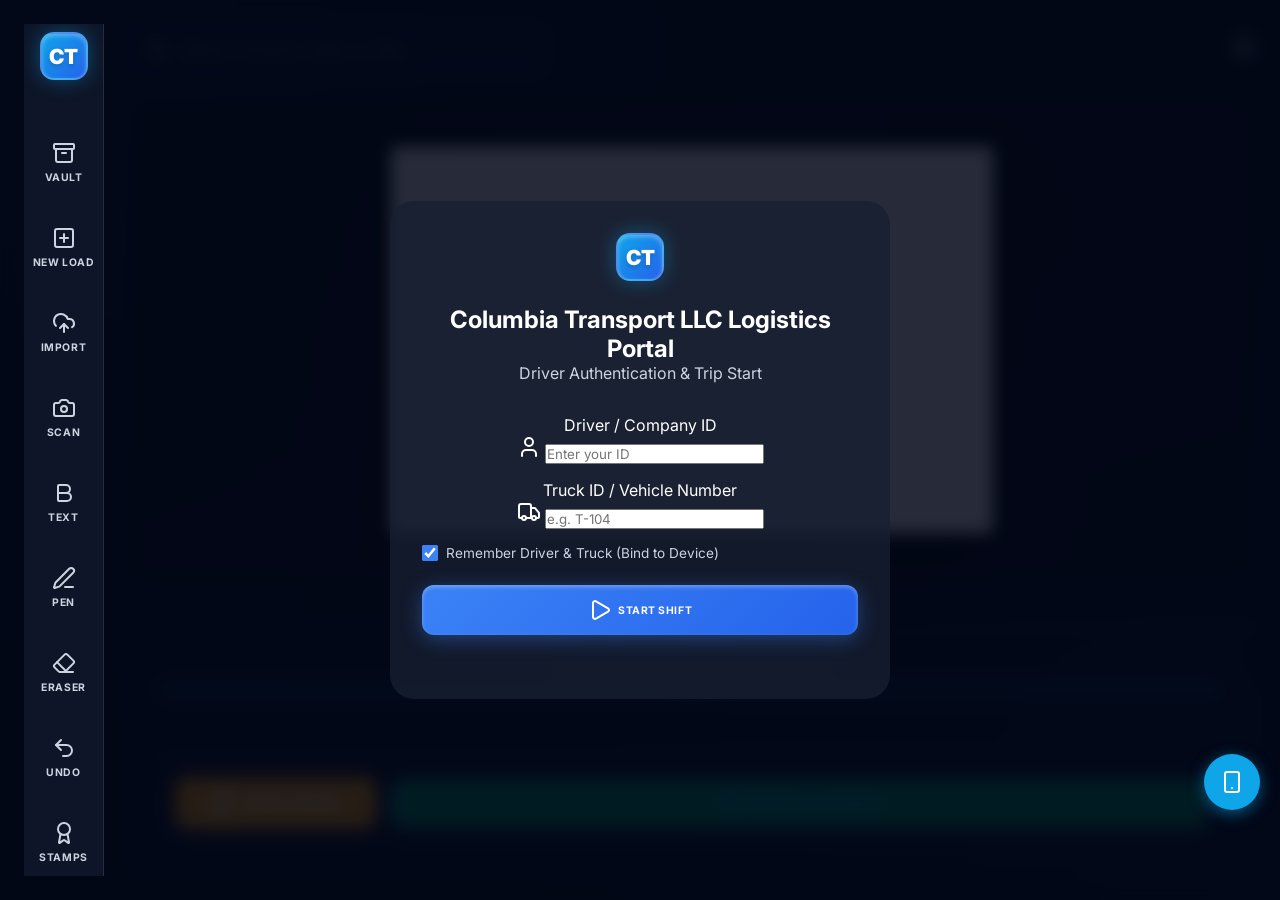
==== index.html @ 7455c525 "Fix cache issue and rename Supabase upload bucket to attachments" ====
<!DOCTYPE html>
<html lang="en">

<head>
    <meta charset="UTF-8">
    <meta name="viewport" content="width=device-width, initial-scale=1.0">
    <title>Columbia Transport LLC Logistics Portal</title>
    <link rel="manifest" href="manifest.json">
    <link rel="stylesheet" href="style.css">
    <!-- Leaflet.js for Route Maps -->
    <link rel="stylesheet" href="https://unpkg.com/leaflet@1.9.4/dist/leaflet.css" />
    <script src="https://unpkg.com/leaflet@1.9.4/dist/leaflet.js"></script>
    <script src="https://cdnjs.cloudflare.com/ajax/libs/pdf.js/3.11.174/pdf.min.js"></script>
    <link rel="preconnect" href="https://fonts.googleapis.com">
    <link rel="preconnect" href="https://fonts.gstatic.com" crossorigin>
    <link href="https://fonts.googleapis.com/css2?family=Inter:wght@400;600;700;800&display=swap" rel="stylesheet">
    <script src="lucide.min.js"></script>
    <link rel="apple-touch-icon" href="icon-192.png">
</head>

<body>
    <div id="debug-error-banner"
        style="display:none; position:fixed; top:0; left:0; width:100%; background:#ef4444; color:white; padding:15px; text-align:left; z-index:9999; font-weight:bold; font-family:monospace; font-size:12px; white-space:pre-wrap; max-height:200px; overflow:auto; box-shadow:0 10px 30px rgba(0,0,0,0.5);">
    </div>
    <div id="app">
        <!-- Start Trip Overlay -->
        <div id="start-overlay" class="modal-overlay">
            <div class="modal-content glass">
                <div class="logo-circle" style="margin: 0 auto 1.5rem;">CT</div>
                <h2>Columbia Transport LLC Logistics Portal</h2>
                <p style="color: var(--text-dim); margin-bottom: 2rem;">Driver Authentication & Trip Start</p>


                <div class="format-toggle" style="margin-bottom: 2rem;">

                    <div class="input-group">
                        <label for="driver-name">Driver / Company ID</label>
                        <div class="input-wrapper">
                            <i data-lucide="user"></i>
                            <input type="text" id="driver-name" name="driver-id" placeholder="Enter your ID">
                        </div>
                    </div>
                    <div class="input-group" style="margin-top: 1rem;">
                        <label for="truck-id">Truck ID / Vehicle Number</label>
                        <div class="input-wrapper">
                            <i data-lucide="truck"></i>
                            <input type="text" id="truck-id" name="truck-id" placeholder="e.g. T-104">
                        </div>
                    </div>

                    <div
                        style="margin-top: 1rem; display: flex; align-items: center; gap: 0.5rem; color: var(--text-dim);">
                        <input type="checkbox" id="remember-device" checked
                            style="width: 16px; height: 16px; accent-color: var(--primary); cursor: pointer;">
                        <label for="remember-device"
                            style="cursor: pointer; font-size: 0.85rem; user-select: none;">Remember Driver & Truck
                            (Bind to Device)</label>
                    </div>
                    <button class="tool-btn btn-premium" id="btn-start-trip" onclick="window.handleStartTrip()"
                        style="width: 100%; flex-direction: row; justify-content: center; background: var(--primary); margin-top: 1.5rem; border-radius: 12px; height: 50px;">
                        <i data-lucide="play"></i>
                        Start Shift
                    </button>
                </div>
            </div>
        </div>

        <!-- Premium Navigation Sidebar -->
        <aside class="sidebar">
            <div class="logo-container">
                <div class="logo-circle">CT</div>
            </div>

            <div class="tool-group">
                <button class="tool-btn" id="btn-vault">
                    <i data-lucide="archive"></i>
                    <span>Vault</span>
                </button>
                <button class="tool-btn" id="btn-manual-load">
                    <i data-lucide="plus-square"></i>
                    <span>New Load</span>
                </button>
                <button class="tool-btn" id="btn-import">
                    <i data-lucide="upload-cloud"></i>
                    <span>Import</span>
                </button>
                <button class="tool-btn" id="btn-quick-scan">
                    <i data-lucide="camera"></i>
                    <span>Scan</span>
                </button>
                <button class="tool-btn" id="btn-text">
                    <i data-lucide="bold"></i>
                    <span>Text</span>
                </button>
                <button class="tool-btn" id="btn-pen">
                    <i data-lucide="edit-3"></i>
                    <span>Pen</span>
                </button>
                <button class="tool-btn" id="btn-eraser">
                    <i data-lucide="eraser"></i>
                    <span>Eraser</span>
                </button>
                <button class="tool-btn" id="btn-undo" title="Undo Last Pen Stroke">
                    <i data-lucide="undo-2"></i>
                    <span>Undo</span>
                </button>
                <button class="tool-btn" id="btn-stamp">
                    <i data-lucide="award"></i>
                    <span>Stamps</span>
                </button>
                <button class="tool-btn" id="btn-sign">
                    <i data-lucide="user-check"></i>
                    <span>Sign</span>
                </button>
                <button class="tool-btn" id="btn-route-map">
                    <i data-lucide="map"></i>
                    <span>Map</span>
                </button>
                <button class="tool-btn" id="btn-attach">
                    <i data-lucide="paperclip"></i>
                    <span>Attach</span>
                </button>
                <button class="tool-btn" id="btn-share">
                    <i data-lucide="share-2"></i>
                    <span>Share</span>
                </button>
                <button class="tool-btn" id="btn-calendar" onclick="window.openCalendar && window.openCalendar()">
                    <i data-lucide="calendar"></i>
                    <span>Calendar</span>
                </button>
                <button class="tool-btn" id="btn-calc" onclick="window.openCalc && window.openCalc()">
                    <i data-lucide="calculator"></i>
                    <span>Calc</span>
                </button>
                <button class="tool-btn" id="btn-reset-view" style="color: #ef4444;">
                    <i data-lucide="refresh-cw"></i>
                    <span>Clear</span>
                </button>
            </div>

            <button id="btn-admin-portal" class="tool-btn" title="HQ Admin Portal">
                <i data-lucide="shield-check" style="color:var(--primary);"></i>
                <span>Admin HQ</span>
            </button>

            <div class="user-profile-sidebar">
                <img src="https://ui-avatars.com/api/?name=Driver&background=0ea5e9&color=fff" alt="Profile">
            </div>
        </aside>

        <!-- Main Content Area -->
        <div class="main-content">
            <header>
                <div class="search-bar">
                    <i data-lucide="search" style="width: 18px; color: var(--text-dim);"></i>
                    <input type="text" id="header-search" name="search"
                        placeholder="Search invoices, stops, or files...">
                </div>
                <div class="header-actions">
                    <div class="icon-badge">
                        <i data-lucide="bell"></i>
                        <span class="badge-dot"></span>
                    </div>
                </div>
            </header>

            <main class="viewer-container">
                <div id="pdf-canvas-container">
                    <div style="color: var(--text-dim); text-align: center; padding: 10rem;">
                        <i data-lucide="file-up"
                            style="width: 64px; height: 64px; margin-bottom: 1.5rem; opacity: 0.2;"></i>
                        <p style="font-weight: 600; font-size: 1.2rem;">Drop an Invoice to start editing</p>
                    </div>
                </div>

                <!-- Premium Attachment Popup -->
                <div id="attachment-popup" class="popup"
                    style="border: 2px solid #0ea5e9; box-shadow: 0 0 25px rgba(14, 165, 233, 0.4); border-radius: 16px; overflow: hidden; width: 90%; max-width: 380px;">
                    <div class="popup-header"
                        style="background: rgba(15, 23, 42, 0.95); padding: 1rem; display: flex; justify-content: space-between; align-items: center; border-bottom: 1px solid rgba(255,255,255,0.1);">
                        <h4 style="color: white; font-weight: 700; margin: 0;">Related Logistics Documents</h4>
                        <button id="close-popup"
                            style="background:none; border:none; color:white; cursor:pointer; padding:5px; display:flex; align-items:center; justify-content:center;">
                            <i data-lucide="x" style="width:20px; height:20px;"></i>
                        </button>
                    </div>
                    <div
                        style="background: rgba(15, 23, 42, 0.9); padding: 1rem; overflow-y: auto; max-height: calc(80vh - 80px);">
                        <div
                            style="margin-bottom: 1rem; border-bottom: 1px solid rgba(255,255,255,0.05); padding-bottom: 0.75rem;">

                            <input type="text" id="popup-dot-name" name="popup-dot-name"
                                placeholder="e.g., BOLs, Receipts..."
                                style="width: 100%; background: rgba(0,0,0,0.3); border: 1px solid rgba(14, 165, 233, 0.3); border-radius: 8px; padding: 8px 12px; color: white; font-size: 14px; outline: none; transition: border-color 0.2s;"
                                onfocus="this.style.borderColor='#0ea5e9'"
                                onblur="this.style.borderColor='rgba(14, 165, 233, 0.3)'">
                        </div>
                        <div class="grid-attachments" id="file-list"
                            style="grid-template-columns: repeat(3, 1fr); gap: 1rem; margin-bottom: 1rem; margin-top: 0.5rem; max-height: 45vh; overflow-y: auto;">
                        </div>
                        <div style="display: grid; grid-template-columns: 1fr 1fr; gap: 1rem; margin-top: 0.5rem;">
                            <button class="tool-btn" id="btn-scan-camera"
                                style="flex-direction: row; height: 44px; background: #0ea5e9; color: white; border-radius: 10px; border: none; font-weight: 700;"><i
                                    data-lucide="camera" style="width:18px;"></i> Scan</button>
                            <button class="tool-btn" id="btn-upload-file"
                                style="flex-direction: row; height: 44px; background: rgba(255,255,255,0.05); color: white; border: 1px solid rgba(255,255,255,0.1); border-radius: 10px; font-weight: 700;"><i
                                    data-lucide="upload" style="width:18px;"></i> Upload</button>
                        </div>
                        <p
                            style="color: rgba(255,255,255,0.6); font-size: 9px; text-align: center; margin-top: 1rem; text-transform: uppercase; letter-spacing: 0.05em; font-weight: 700;">
                            Tip: You can add multiple documents to this one location
                        </p>
                    </div>
                </div>
            </main>

            <div class="viewer-footer">
                <div class="footer-legal">
                    <span>Columbia Transport LLC Logistics Portal</span>
                    Created by Ralph Mccabe - All Rights Reserved 2026
                    <span class="version-badge"
                        style="margin-left: 8px; padding: 2px 6px; background: rgba(14, 165, 233, 0.1); border: 1px solid rgba(14, 165, 233, 0.3); color: #0ea5e9; border-radius: 4px; font-size: 10px; font-weight: 800; vertical-align: middle;">v14</span>
                </div>
                <div class="viewer-footer" style="justify-content: flex-end; width: 100%; display: flex; gap: 1rem;">
                    <button class="tool-btn btn-footer" id="btn-ebol"
                        style="background:#f59e0b; color:white; font-weight:700; border:none; border-radius:12px; height:50px; padding:0 1.5rem; flex-direction:row; display:flex; flex:1; max-width:200px; box-shadow:0 0 15px rgba(245, 158, 11, 0.4);">
                        <i data-lucide="file-badge"></i> Scale eBOL
                    </button>
                    <button class="tool-btn btn-footer btn-success-premium active" id="btn-finish" style="flex:1;">
                        <i data-lucide="send"></i> Finish & Submit
                    </button>
                </div>
            </div>

            <!-- Utility Modals -->

            <!-- Premium Shipment Entry Modal -->
            <div id="load-entry-modal" class="modal-overlay" style="display: none; z-index: 8000;">
                <div class="modal-content glass"
                    style="max-width: 650px; width: 95%; max-height: 85dvh; overflow-y: auto; padding: 1.5rem; padding-bottom: 4rem; border: 1px solid rgba(14, 165, 233, 0.3); border-radius: 24px; background: rgba(15, 23, 42, 0.95); backdrop-filter: blur(20px); box-shadow: 0 25px 50px -12px rgba(0, 0, 0, 0.5);">

                    <!-- Header -->
                    <div style="display: flex; align-items: center; gap: 1rem; margin-bottom: 2rem;">
                        <div style="display: flex; align-items: center; gap: 0.5rem;">
                            <div
                                style="background: linear-gradient(135deg, #0ea5e9, #22d3ee); width: 40px; height: 40px; border-radius: 10px; display: flex; align-items: center; justify-content: center; box-shadow: 0 0 15px rgba(14, 165, 233, 0.4);">
                                <i data-lucide="box" style="color: white; width: 24px;"></i>
                            </div>
                            <div>
                                <h4
                                    style="margin: 0; font-size: 0.7rem; letter-spacing: 0.2em; opacity: 0.6; text-transform: uppercase;">
                                    Logistics</h4>
                                <h3
                                    style="margin: 0; font-size: 1.1rem; letter-spacing: 0.1em; text-transform: uppercase; font-weight: 800;">
                                    Application</h3>
                            </div>
                        </div>
                    </div>

                    <div style="display: flex; align-items: center; gap: 0.75rem; margin-bottom: 2rem;">
                        <i data-lucide="truck" style="color: #0ea5e9; width: 20px;"></i>
                        <h2
                            style="margin: 0; font-size: 1.25rem; font-weight: 700; text-transform: uppercase; letter-spacing: 0.05em;">
                            Add New Shipment</h2>
                    </div>

                    <!-- Input Grid -->
                    <div style="display: grid; grid-template-columns: 1fr 1fr; gap: 1.5rem; margin-bottom: 1.5rem;">
                        <div class="premium-group">
                            <label for="manual-inv">Invoice #</label>
                            <div class="premium-input">
                                <i data-lucide="file-text"></i>
                                <input type="text" id="manual-inv" placeholder="Date,Name of Paper Work and Job ID#">
                            </div>
                        </div>
                        <div class="premium-group">
                            <label for="manual-po">PO #</label>
                            <div class="premium-input">
                                <i data-lucide="clipboard-list"></i>
                                <input type="text" id="manual-po" placeholder="e.g. PO-77215">
                            </div>
                        </div>
                    </div>

                    <div style="display: grid; grid-template-columns: 1fr 1fr; gap: 1.5rem; margin-bottom: 1.5rem;">
                        <div class="premium-group">
                            <label for="manual-load">LOAD #</label>
                            <div class="premium-input">
                                <i data-lucide="hash"></i>
                                <input type="text" id="manual-load" placeholder="e.g. L-5509">
                            </div>
                        </div>
                        <div class="premium-group">
                            <label for="manual-order">ORDER #</label>
                            <div class="premium-input">
                                <i data-lucide="shopping-cart"></i>
                                <input type="text" id="manual-order" placeholder="e.g. ORD-102">
                            </div>
                        </div>
                    </div>

                    <div style="display: grid; grid-template-columns: 1fr 1fr; gap: 1.5rem; margin-bottom: 1.5rem;">
                        <div class="premium-group">
                            <label for="manual-truck">Truck #</label>
                            <div class="premium-input">
                                <i data-lucide="container"></i>
                                <input type="text" id="manual-truck" placeholder="e.g. TRK-410">
                            </div>
                        </div>
                        <div class="premium-group">
                            <label for="manual-trailer">Trailer #</label>
                            <div class="premium-input">
                                <i data-lucide="columns"></i>
                                <input type="text" id="manual-trailer" placeholder="e.g. TLR-22">
                            </div>
                        </div>
                    </div>

                    <div style="display: grid; grid-template-columns: 1fr 1fr; gap: 1.5rem; margin-bottom: 1.5rem;">
                        <div class="premium-group">
                            <label for="manual-driver-id">DRIVER-ID</label>
                            <div class="premium-input">
                                <i data-lucide="user-square"></i>
                                <input type="text" id="manual-driver-id" placeholder="e.g. DRV-99">
                            </div>
                        </div>
                        <div class="premium-group">
                            <label for="manual-payment">Payment</label>
                            <div class="premium-input">
                                <i data-lucide="credit-card"></i>
                                <input type="text" id="manual-payment" placeholder="e.g. T-CHECK / COD">
                            </div>
                        </div>
                    </div>

                    <div class="premium-group" style="margin-bottom: 1.5rem;">
                        <label for="manual-billed-to">Billed To (Company Name & Address)</label>
                        <div class="premium-input">
                            <i data-lucide="building"></i>
                            <input type="text" id="manual-billed-to" placeholder="Full Billing Name & Address">
                        </div>
                    </div>

                    <div style="display: grid; grid-template-columns: 1fr 1fr; gap: 1.5rem; margin-bottom: 1.5rem;">
                        <div class="premium-group">
                            <label for="manual-from">Origin</label>
                            <div class="premium-input-box">
                                <i data-lucide="map-pin" style="color: #0ea5e9;"></i>
                                <textarea id="manual-from"
                                    placeholder="CHICAGO, IL (ORD)&#10;1201 W Adams St..."></textarea>
                            </div>
                        </div>
                        <div class="premium-group">
                            <label for="manual-to">Destination</label>
                            <div class="premium-input-box">
                                <i data-lucide="navigation" style="color: #0ea5e9;"></i>
                                <textarea id="manual-to"
                                    placeholder="DALLAS, TX (DFW)&#10;2100 N Stemmons Fwy..."></textarea>
                            </div>
                        </div>
                    </div>

                    <!-- Show Route Button -->
                    <div style="margin-bottom: 1.5rem; text-align: center;">
                        <button id="btn-show-route" onclick="window.showRoute && window.showRoute()"
                            style="background: linear-gradient(135deg, #0ea5e9, #2563eb); color: white; border: none; border-radius: 12px; padding: 0.75rem 2rem; font-weight: 700; font-size: 14px; cursor: pointer; display: inline-flex; align-items: center; gap: 0.5rem; box-shadow: 0 4px 15px rgba(14,165,233,0.4);">
                            <i data-lucide="navigation" style="width:16px; height:16px;"></i>
                            Show Route &amp; Calculate Miles
                        </button>
                    </div>

                    <!-- Footer Fields (Description, Miles, Total, Notes) -->
                    <div style="display: grid; grid-template-columns: 2fr 1fr 1fr; gap: 1.5rem; margin-bottom: 2rem;">
                        <div class="premium-group">
                            <label for="manual-details">Item Description & Qty</label>
                            <div class="premium-input">
                                <i data-lucide="package"></i>
                                <input type="text" id="manual-details" placeholder="1 vehicle / 4500 lbs">
                            </div>
                        </div>
                        <div class="premium-group">
                            <label for="manual-miles">Miles</label>
                            <div class="premium-input">
                                <i data-lucide="route"></i>
                                <input type="text" id="manual-miles" placeholder="450">
                            </div>
                        </div>
                        <div class="premium-group">
                            <label for="manual-total">Total Billed ($)</label>
                            <div class="premium-input">
                                <i data-lucide="dollar-sign"></i>
                                <input type="text" id="manual-total" placeholder="3200.00">
                            </div>
                        </div>
                    </div>

                    <div class="premium-group" style="margin-bottom: 2.5rem;">
                        <label for="manual-notes">Notes</label>
                        <div class="premium-input-box">
                            <i data-lucide="sticky-note" style="color: #0ea5e9;"></i>
                            <textarea id="manual-notes"
                                placeholder="Any special instructions or reference notes..."></textarea>
                        </div>
                    </div>
                    <div style="display: flex; gap: 1rem;">
                        <button id="close-load" class="tool-btn"
                            style="border: 1px solid rgba(255,255,255,0.1); padding: 0.75rem 1.5rem; border-radius: 12px; background: rgba(255,255,255,0.05);">Cancel</button>
                        <button class="tool-btn btn-premium" id="btn-save-load"
                            style="background: #0ea5e9; border: none; padding: 0.75rem 1.5rem; border-radius: 12px; color: white; font-weight: 700; display: flex; align-items: center; gap: 0.5rem; box-shadow: 0 0 20px rgba(14, 165, 233, 0.4);">
                            <i data-lucide="edit-3" style="width: 18px;"></i>
                            Create Shipment
                        </button>
                    </div>
                </div>
            </div>
        </div>

        <!-- Admin Dashboard Overlay -->
        <div id="admin-modal" class="modal-overlay" style="display: none; z-index: 5000;">
            <div class="modal-content glass"
                style="max-width: 900px; width: 95%; height: 80vh; display: flex; flex-direction: column; padding: 0;">
                <div class="popup-header"
                    style="padding: 1.25rem 2rem; background: rgba(15, 23, 42, 0.95); border-bottom: 1px solid rgba(255,255,255,0.1);">
                    <div style="display: flex; align-items: center; gap: 1rem;">
                        <div class="logo-circle" style="width: 32px; height: 32px; font-size: 0.8rem;">AL</div>
                        <h2 style="margin: 0; font-size: 1.5rem;">Admin Control Center</h2>
                        <span id="sync-status"
                            style="margin-left: 1rem; font-size: 0.7rem; padding: 2px 8px; border-radius: 20px; background: rgba(16, 185, 129, 0.1); color: #10b981; border: 1px solid rgba(10, 185, 129, 0.2); display: flex; align-items: center; gap: 4px;">
                            <i data-lucide="cloud-check" style="width: 12px;"></i> LIVE
                        </span>
                    </div>
                    <button class="tool-btn" id="close-admin" style="padding: 0; min-width: auto; opacity: 0.6;"><i
                            data-lucide="x"></i></button>
                </div>

                <div class="admin-toolbar"
                    style="padding: 1rem 2rem; background: rgba(2, 6, 23, 0.4); border-bottom: 1px solid rgba(255,255,255,0.05); display: flex; gap: 1rem; align-items: center;">
                    <div class="input-wrapper" style="width: 250px; background: rgba(0,0,0,0.3);">
                        <i data-lucide="search" style="width: 14px;"></i>
                        <input type="text" id="admin-search" placeholder="Search Invoice / BOL..."
                            style="font-size: 0.8rem;">
                    </div>
                    <select id="filter-driver"
                        style="background: rgba(0,0,0,0.3); border: 1px solid rgba(255,255,255,0.1); color: white; border-radius: 8px; padding: 0.5rem 1rem; font-size: 0.8rem;">
                        <option value="all">All Drivers</option>
                    </select>
                    <div style="flex: 1;"></div>
                    <button class="tool-btn" id="btn-refresh-admin"
                        style="flex-direction: row; gap: 8px; padding: 0.5rem 1rem; font-size: 0.8rem; background: rgba(255,255,255,0.05); border-radius: 8px;">
                        <i data-lucide="refresh-cw" style="width: 14px;"></i> Refresh
                    </button>
                </div>

                <div id="admin-load-list" style="flex: 1; overflow-y: auto; padding: 1rem 2rem;">
                    <!-- Submissions will load here -->
                    <div style="text-align: center; padding: 5rem; opacity: 0.5;">
                        <i data-lucide="cloud-off" style="width: 48px; height: 48px; margin-bottom: 1rem;"></i>
                        <p>Supabase connection required to view cloud submissions.</p>
                    </div>
                </div>
            </div>
        </div>

        <!-- Emergency Restored Stamp Picker (Centered & Fixed) -->
        <div id="stamp-picker" class="glass"
            style="display: none; position: fixed; top: 50%; left: 50%; transform: translate(-50%, -50%); z-index: 10000; background: rgba(15, 23, 42, 0.98); border: 2px solid #0ea5e9; border-radius: 20px; padding: 1.5rem; width: 320px; max-height: 85dvh; overflow-y: auto; box-shadow: 0 0 50px rgba(0,0,0,0.8); backdrop-filter: blur(20px);">
            <div
                style="display: flex; justify-content: space-between; align-items: center; margin-bottom: 1.5rem; position: sticky; top: -1.5rem; background: rgba(15, 23, 42, 0.98); padding: 0.5rem 0; z-index: 10;">
                <h4
                    style="color: white; margin: 0; font-size: 1rem; text-transform: uppercase; letter-spacing: 0.1em; font-weight: 800;">
                    Select Stamp</h4>
                <button onclick="document.getElementById('stamp-picker').style.display='none'"
                    style="background: rgba(239, 68, 68, 0.2); border: 1px solid rgba(239, 68, 68, 0.3); color: #f87171; border-radius: 10px; width: 36px; height: 36px; cursor: pointer; display: flex; align-items: center; justify-content: center;">
                    <i data-lucide="x" style="width: 20px;"></i>
                </button>
            </div>
            <div style="display: flex; flex-direction: column; gap: 0.6rem;">
                <button class="stamp-tool-btn" style="border-left: 5px solid #2dd4bf;"
                    onclick="addStamp('PICKED UP')">PICKED UP</button>
                <button class="stamp-tool-btn" style="border-left: 5px solid #818cf8;" onclick="addStamp('IN ROUTE')">IN
                    ROUTE</button>
                <button class="stamp-tool-btn" style="border-left: 5px solid #f472b6;"
                    onclick="addStamp('DELIVERED')">DELIVERED</button>
                <button class="stamp-tool-btn" style="border-left: 5px solid #f87171;"
                    onclick="addStamp('PAID')">PAID</button>
                <button class="stamp-tool-btn" style="border-left: 5px solid #34d399;"
                    onclick="addStamp('COMPLETED')">COMPLETED</button>
                <button class="stamp-tool-btn" style="border-left: 5px solid #fb923c;"
                    onclick="addStamp('URGENT')">URGENT</button>
                <button class="stamp-tool-btn" style="border-left: 5px solid #38bdf8;"
                    onclick="addStamp('RECEIVED')">RECEIVED</button>
                <button class="stamp-tool-btn" style="border-left: 5px solid #a78bfa;"
                    onclick="addStamp('SEND TO BILLING')">SEND TO BILLING</button>
                <button class="stamp-tool-btn" style="border-left: 5px solid #94a3b8;"
                    onclick="addStamp('REFUSED')">REFUSED</button>
                <button class="stamp-tool-btn" style="border-left: 5px solid #64748b;"
                    onclick="addStamp('VOID')">VOID</button>
                <button class="stamp-tool-btn" style="border-left: 5px solid #fbbf24;" onclick="addStamp('ON HOLD')">ON
                    HOLD</button>

                <div style="height: 1px; background: rgba(255,255,255,0.1); margin: 0.5rem 0;"></div>

                <button class="stamp-tool-btn" style="border-left: 5px solid #fb923c;"
                    onclick="addStamp('EXTRA PICK UP')">EXTRA PICK UP</button>
                <button class="stamp-tool-btn" style="border-left: 5px solid #34d399;"
                    onclick="addStamp('EXTRA DELIVERY')">EXTRA DELIVERY</button>
                <button class="stamp-tool-btn" style="border-left: 5px solid #f472b6;"
                    onclick="addStamp('NO CHARGE')">NO
                    CHARGE</button>
                <button class="stamp-tool-btn" style="border-left: 5px solid #60a5fa;"
                    onclick="addStamp('PARTIAL PAYMENT')">PARTIAL PAYMENT</button>
            </div>
        </div>

        <!-- Weekly Vault -->
        <div id="vault-modal" class="modal-overlay" style="display: none; z-index: 8100;">
            <div class="modal-content glass"
                style="max-width: 600px; width: 95%; padding: 0; border: 2px solid #0ea5e9; border-radius: 16px; overflow: hidden;">
                <div class="popup-header"
                    style="background: rgba(15, 23, 42, 0.95); padding: 1.5rem; border-bottom: 1px solid rgba(255,255,255,0.1);">
                    <h3 style="color: white; margin: 0;">Weekly Vault</h3>
                    <button id="close-vault" style="background:none; border:none; color:white; cursor:pointer;"><i
                            data-lucide="x"></i></button>
                </div>
                <div style="padding: 1rem; background: rgba(15, 23, 42, 0.9);">
                    <div id="vault-undo-container"></div>
                    <div id="vault-list" style="max-height: 400px; overflow-y: auto;"></div>
                </div>
            </div>
        </div>

        <!-- Share Modal -->
        <div id="share-modal" class="modal-overlay" style="display: none; z-index: 8200;">
            <div class="modal-content glass"
                style="max-width: 400px; width: 90%; padding: 0; border: 2px solid #0ea5e9; border-radius: 16px; overflow: hidden;">
                <div class="popup-header"
                    style="background: rgba(15, 23, 42, 0.95); padding: 1rem; border-bottom: 1px solid rgba(255,255,255,0.1); display: flex; justify-content: space-between; align-items: center;">
                    <h3 style="color: white; margin: 0;">Share Load</h3>
                    <button id="close-share" style="background:none; border:none; color:white; cursor:pointer;"
                        onclick="document.getElementById('share-modal').style.display='none'">
                        <i data-lucide="x"></i>
                    </button>
                </div>
                <div style="padding: 1.25rem; background: rgba(15, 23, 42, 0.9);">
                    <!-- Packet Naming -->
                    <div style="margin-bottom: 1.5rem;">

                        <input type="text" id="share-packet-name" placeholder="Columbia_Load_Packet"
                            style="width: 100%; background: rgba(0,0,0,0.3); border: 1px solid var(--border); border-radius: 8px; padding: 0.75rem; color: white; outline: none; font-size: 14px;">
                    </div>

                    <!-- Format Selection -->
                    <div style="margin-bottom: 1.25rem;">

                        <div
                            style="display: grid; grid-template-columns: 1fr 1fr; background: rgba(0,0,0,0.3); padding: 4px; border-radius: 10px; border: 1px solid rgba(255,255,255,0.05);">
                            <button id="btn-fmt-pdf" onclick="window.setShareFormat('pdf')"
                                style="background: #0ea5e9; color: white; border: none; padding: 10px; border-radius: 7px; font-weight: 700; font-size: 13px; cursor: pointer; transition: all 0.2s;">PDF
                                Packet</button>
                            <button id="btn-fmt-img" onclick="window.setShareFormat('image')"
                                style="background: transparent; color: rgba(255,255,255,0.6); border: 1px solid rgba(255,255,255,0.15); padding: 10px; border-radius: 7px; font-weight: 700; font-size: 13px; cursor: pointer; transition: all 0.2s;">Single
                                Image</button>
                        </div>
                    </div>

                    <!-- Sending Methods -->
                    <div style="display: flex; flex-direction: column; gap: 0.75rem;">
                        <button class="tool-btn btn-premium" id="btn-share-finish" onclick="submitToOffice()"
                            style="width: 100%; justify-content: center; background: #0ea5e9; color: white; height: 52px; font-size: 16px; margin-bottom: 0.5rem; border-radius: 12px;">
                            <i data-lucide="send" style="width: 18px; margin-right: 8px;"></i>
                            SUBMIT TO OFFICE
                        </button>

                        <button class="tool-btn" onclick="shareTo('gmail')"
                            style="width: 100%; justify-content: center; background: #ef4444; color: white; height: 48px; font-size: 15px;">Send
                            to Gmail</button>
                        <button class="tool-btn" onclick="shareTo('sms')"
                            style="width: 100%; justify-content: center; background: #22c55e; color: white; height: 48px; font-size: 15px;">SMS
                            / My Contacts</button>

                        <div style="display: grid; grid-template-columns: 1fr 1fr; gap: 0.75rem; margin-top: 0.25rem;">
                            <button class="tool-btn" onclick="shareTo('download')"
                                style="justify-content: center; font-size: 12px; background: rgba(255,255,255,0.05); color: white;"><i
                                    data-lucide="download" style="width:16px; margin-right: 6px;"></i>
                                Download</button>
                            <button class="tool-btn" onclick="shareTo('copy')"
                                style="justify-content: center; font-size: 12px; background: rgba(255,255,255,0.05); color: white;"><i
                                    data-lucide="external-link" style="width:16px; margin-right: 6px;"></i> Copy
                                Link</button>
                        </div>
                    </div>
                </div>
            </div>
        </div>

        <!-- Digital Signature -->
        <div id="sign-modal" class="modal-overlay" style="display: none; z-index: 9500;">
            <div class="modal-content glass"
                style="max-width: 500px; width: 90%; padding: 0; border: 2px solid #0ea5e9; border-radius: 16px; overflow: hidden;">
                <div class="popup-header"
                    style="background: rgba(15, 23, 42, 0.95); padding: 1.5rem; border-bottom: 1px solid rgba(255,255,255,0.1); display: flex; justify-content: space-between; align-items: center;">
                    <h3 style="color: white; margin: 0;">Digital Signature</h3>
                    <button id="close-sign" style="background:none; border:none; color:white; cursor:pointer;"><i
                            data-lucide="x"></i></button>
                </div>
                <div style="padding: 1.5rem; background: rgba(15, 23, 42, 0.9);">
                    <div
                        style="background: white; border-radius: 12px; height: 260px; overflow: hidden; border: 1px solid rgba(0,0,0,0.1);">
                        <canvas id="sig-canvas" style="width: 100%; height: 100%; touch-action: none;"></canvas>
                    </div>
                    <div style="margin-top: 1.5rem; display: grid; grid-template-columns: 1fr 1fr; gap: 1rem;">
                        <button class="tool-btn" id="btn-clear-sig"
                            style="height: 50px; border-radius: 12px; border: 1px solid rgba(255,255,255,0.1); background: rgba(255,255,255,0.05); color: white;">Clear</button>
                        <button class="tool-btn active" id="btn-save-sig"
                            style="height: 50px; border-radius: 12px; background: #0ea5e9; color: white; border: none; font-weight: 700;">Apply
                            Signature</button>
                    </div>
                </div>
            </div>
        </div>

        <!-- Full-Screen Preview -->
        <div id="attachment-preview-modal" class="modal-overlay" style="display: none; z-index: 8400;">
            <div class="preview-content glass"
                style="width: 90%; height: 90%; position: relative; display: flex; flex-direction: column; padding: 0; border: 2px solid #0ea5e9; border-radius: 16px; overflow: hidden;">
                <div class="popup-header"
                    style="background: rgba(15, 23, 42, 0.95); padding: 1.25rem 1.5rem; border-bottom: 1px solid rgba(255,255,255,0.1); display: flex; justify-content: space-between; align-items: center;">
                    <h3 style="color: white; margin: 0;">Document Preview</h3>
                    <div style="display: flex; gap: 1rem; align-items: center;">
                        <button id="btn-edit-in-main" class="tool-btn active"
                            style="width: auto; padding: 0.5rem 1.5rem; flex-direction: row; background: #0ea5e9; border: none; border-radius: 10px; font-size: 13px; font-weight: 800; color: #ffffff; height: 40px; box-shadow: 0 4px 15px rgba(14, 165, 233, 0.4);">
                            <i data-lucide="edit-2" style="width:16px; margin-right: 8px;"></i> EDIT IN MAIN
                        </button>
                        <button id="close-preview" style="background:none; border:none; color:white; cursor:pointer;"><i
                                data-lucide="x" style="width:24px; height:24px;"></i></button>
                    </div>
                </div>
                <div id="preview-body"
                    style="flex: 1; overflow: auto; display: flex; align-items: center; justify-content: center; background: #0f172a; padding: 1rem;">
                </div>
            </div>
        </div>

        <!-- Secure Scale View Modal (eBOL) -->
        <div id="ebol-modal" class="modal-overlay" style="display: none; z-index: 9000; background: #000;">
            <div style="width: 100%; height: 100%; display: flex; flex-direction: column;">
                <div
                    style="background: #f59e0b; padding: 1rem; display: flex; justify-content: space-between; align-items: center;">
                    <div style="display: flex; align-items: center; gap: 0.5rem; color: #000;">
                        <i data-lucide="shield-check"></i>
                        <h3 style="margin: 0; font-weight: 800; font-size: 1.2rem;">SECURE SCALE VIEW (eBOL)</h3>
                    </div>
                    <button id="close-ebol"
                        style="background: rgba(0,0,0,0.2); border: none; color: #000; border-radius: 8px; padding: 0.5rem 1rem; font-weight: 700; cursor: pointer;">
                        EXIT SCALE VIEW
                    </button>
                </div>
                <!-- The PDF preview container -->
                <div id="ebol-body"
                    style="flex: 1; width: 100%; background: #222; overflow: auto; display: flex; flex-direction: column; align-items: center; padding: 1rem;">
                    <!-- Canvas injected dynamically by pdf.js in app.js -->
                </div>
            </div>
        </div>
    </div>

    <!-- Floating Mobile Toggle -->
    <button id="btn-mobile-fab" class="fab-toggle" title="Toggle Mobile/Desktop View" style="display:flex !important;">
        <i data-lucide="smartphone"></i>
    </button>

    <!-- Route Map Modal -->
    <div id="route-map-modal"
        style="display:none; position:fixed; inset:0; background:rgba(0,0,0,0.85); z-index:7000; flex-direction:column; align-items:center; justify-content:center;">
        <div
            style="background:#0f172a; border:2px solid #0ea5e9; border-radius:16px; width:95%; max-width:700px; max-height:90vh; display:flex; flex-direction:column; overflow:hidden; box-shadow:0 0 40px rgba(14,165,233,0.3);">
            <div
                style="padding:1rem 1.25rem; display:flex; justify-content:space-between; align-items:center; border-bottom:1px solid rgba(255,255,255,0.1);">
                <h3 style="color:white; margin:0; font-size:1rem;">📍 Route Map</h3>
                <button id="close-route-map"
                    style="background:none; border:none; color:white; cursor:pointer; font-size:1.2rem;">✕</button>
            </div>
            <div id="route-status"
                style="padding:0.75rem 1.25rem; background:rgba(14,165,233,0.1); font-size:13px; color:#93c5fd; border-bottom:1px solid rgba(255,255,255,0.05); min-height:40px;">
                Enter addresses in the New Load form and tap Show Route.
            </div>
            <div id="leaflet-map" style="flex:1; min-height:350px; width:100%;"></div>
            <div
                style="padding:1rem 1.25rem; display:flex; gap:1rem; justify-content:flex-end; align-items:center; border-top:1px solid rgba(255,255,255,0.1);">
                <span id="route-miles-display" style="color:#34d399; font-weight:700; font-size:1rem; flex:1;"></span>
                <button id="btn-use-route"
                    style="background:#0ea5e9; color:white; border:none; border-radius:10px; padding:0.65rem 1.5rem; font-weight:700; cursor:pointer; display:none;">✓
                    Use This Route</button>
                <button id="close-route-map2"
                    style="background:rgba(255,255,255,0.05); color:white; border:1px solid rgba(255,255,255,0.1); border-radius:10px; padding:0.65rem 1.5rem; font-weight:700; cursor:pointer;">Close</button>
            </div>
        </div>
    </div>

    <!-- Camera Scanner -->
    <div id="camera-modal" class="modal-overlay" style="display: none; z-index: 8500;">
        <div class="modal-content glass"
            style="max-width: 500px; width: 90%; padding: 0; border: 2px solid #0ea5e9; border-radius: 16px; overflow: hidden;">
            <div class="popup-header"
                style="background: rgba(15, 23, 42, 0.95); padding: 1.5rem; border-bottom: 1px solid rgba(255,255,255,0.1);">
                <h3 style="color: white; margin: 0;">Scan Document</h3>
                <button id="close-camera" style="background:none; border:none; color:white; cursor:pointer;"><i
                        data-lucide="x"></i></button>
            </div>
            <div style="padding: 1.5rem; background: rgba(15, 23, 42, 0.9);">
                <video id="video-preview" autoplay playsinline
                    style="width: 100%; border-radius: 12px; background: black;"></video>
                <button id="btn-capture" class="tool-btn active"
                    style="margin-top: 1.5rem; height: 60px; border-radius: 30px; background: #0ea5e9; width: 100%; border: none; font-weight: 700; color: white;">Capture
                    Document</button>
            </div>
        </div>
    </div>

    <script src="https://cdn.jsdelivr.net/npm/@supabase/supabase-js@2"></script>
    <script src="https://unpkg.com/lucide@latest"></script>
    <script src="pdf.min.js"></script>
    <script src="pdf-lib.min.js"></script>
    <script src="app.js?v=12"></script>
    <script>
        console.log("Bootstrapping Columbia Transport Portal...");
        window.addEventListener('load', () => {
            // Initialize icons
            if (window.lucide) {
                try { lucide.createIcons(); } catch (e) { console.error("Lucide Error", e); }
            }

            // Initialize App Buttons and Supabase
            if (window.initButtons) {
                window.initButtons();
            } else {
                console.error("Critical: initButtons not found in app.js");
            }

            // Register Service Worker
            if ('serviceWorker' in navigator && window.location.protocol !== 'file:') {
                navigator.serviceWorker.register('./sw.js')
                    .then(reg => console.log('SW Registered!', reg))
                    .catch(err => console.log('SW Registration Fail:', err));
            }
        });
    </script>
    </div>
</body>

<!-- ===== ROUTE MAP: STANDALONE SCRIPT (independent of app.js) ===== -->
<script>
    (function () {
        var routeMap = null, routeLayer = null, lastRouteMiles = null;

        function ensureMap() {
            if (routeMap) { routeMap.invalidateSize(); return; }
            routeMap = L.map('leaflet-map').setView([38.9517, -92.3341], 7);
            L.tileLayer('https://server.arcgisonline.com/ArcGIS/rest/services/World_Street_Map/MapServer/tile/{z}/{y}/{x}', {
                attribution: 'Tiles &copy; Esri', maxZoom: 18
            }).addTo(routeMap);
        }

        function openRouteMap() {
            var modal = document.getElementById('route-map-modal');
            if (!modal) return;
            modal.style.display = 'flex';
            setTimeout(function () { ensureMap(); }, 100);
        }

        function closeRouteMap() {
            var modal = document.getElementById('route-map-modal');
            if (modal) modal.style.display = 'none';
        }

        async function geocode(addr) {
            var url = 'https://photon.komoot.io/api/?q=' + encodeURIComponent(addr) + '&limit=1&lang=en';
            var r = await fetch(url);
            var d = await r.json();
            if (!d.features || !d.features.length) throw new Error('Address not found: ' + addr);
            var coords = d.features[0].geometry.coordinates;
            return { lat: coords[1], lng: coords[0] };
        }


        async function showRoute() {
            var fromVal = (document.getElementById('manual-from') || {}).value || '';
            var toVal = (document.getElementById('manual-to') || {}).value || '';
            var statusEl = document.getElementById('route-status');
            var milesEl = document.getElementById('route-miles-display');
            var useBtn = document.getElementById('btn-use-route');

            fromVal = fromVal.trim();
            toVal = toVal.trim();

            if (!fromVal || !toVal) { alert('Please fill in both Origin and Destination first.'); return; }

            // Open modal and init map FIRST, then fetch
            var modal = document.getElementById('route-map-modal');
            if (modal) modal.style.display = 'flex';
            if (statusEl) statusEl.textContent = 'Initializing map...';
            if (milesEl) milesEl.textContent = '';
            if (useBtn) useBtn.style.display = 'none';

            // Give browser a frame to render modal, then init map
            await new Promise(function (res) { setTimeout(res, 200); });
            ensureMap();

            if (statusEl) statusEl.textContent = 'Looking up addresses...';
            try {
                var from = await geocode(fromVal);
                var to = await geocode(toVal);
                if (statusEl) statusEl.textContent = 'Calculating route...';

                // Clear old markers and route
                if (routeLayer) { routeMap.removeLayer(routeLayer); routeLayer = null; }
                routeMap.eachLayer(function (l) { if (l instanceof L.Marker) routeMap.removeLayer(l); });

                var resp = await fetch('https://router.project-osrm.org/route/v1/driving/' + from.lng + ',' + from.lat + ';' + to.lng + ',' + to.lat + '?overview=full&geometries=geojson');
                var data = await resp.json();
                if (!data.routes || !data.routes.length) throw new Error('No route found between these addresses');

                lastRouteMiles = (data.routes[0].distance / 1609.344).toFixed(1);
                var coords = data.routes[0].geometry.coordinates.map(function (c) { return [c[1], c[0]]; });

                L.marker([from.lat, from.lng], { title: 'Origin' }).addTo(routeMap).bindPopup('<b>FROM:</b> ' + fromVal.split('\n')[0]).openPopup();
                L.marker([to.lat, to.lng], { title: 'Destination' }).addTo(routeMap).bindPopup('<b>TO:</b> ' + toVal.split('\n')[0]);
                routeLayer = L.polyline(coords, { color: '#3b82f6', weight: 6, opacity: 0.9 }).addTo(routeMap);
                routeMap.fitBounds(routeLayer.getBounds(), { padding: [40, 40] });

                if (statusEl) statusEl.textContent = fromVal.split('\n')[0] + ' → ' + toVal.split('\n')[0];
                if (milesEl) milesEl.textContent = lastRouteMiles + ' miles';
                if (useBtn) useBtn.style.display = 'inline-block';
            } catch (err) {
                console.error('Route error:', err);
                if (statusEl) statusEl.textContent = 'Could not calculate route: ' + err.message;
            }
        }

        window.showRoute = showRoute;
        window.openRouteMap = openRouteMap;

        // Wire buttons - use both DOMContentLoaded and direct binding
        function wireButtons() {
            var btnShow = document.getElementById('btn-show-route');
            var btnMap = document.getElementById('btn-route-map');
            var btnUse = document.getElementById('btn-use-route');
            var btnC1 = document.getElementById('close-route-map');
            var btnC2 = document.getElementById('close-route-map2');
            if (btnShow) { btnShow.removeEventListener('click', showRoute); btnShow.addEventListener('click', showRoute); }
            if (btnMap) { btnMap.removeEventListener('click', openRouteMap); btnMap.addEventListener('click', openRouteMap); }
            if (btnUse) btnUse.onclick = function () {
                if (lastRouteMiles) { var m = document.getElementById('manual-miles'); if (m) m.value = lastRouteMiles; }
                closeRouteMap();
            };
            if (btnC1) btnC1.onclick = closeRouteMap;
            if (btnC2) btnC2.onclick = closeRouteMap;
        }
        if (document.readyState === 'loading') {
            document.addEventListener('DOMContentLoaded', wireButtons);
        } else {
            wireButtons();
        }
    })();
</script>

<!-- ===== CALENDAR & CALCULATOR: STANDALONE ===== -->

<!-- Calendar Modal -->
<div id="cal-modal"
    style="display:none; position:fixed; inset:0; background:rgba(0,0,0,0.7); z-index:9000; align-items:center; justify-content:center;">
    <div
        style="background:#0f172a; border:2px solid #0ea5e9; border-radius:16px; width:330px; padding:1.25rem; box-shadow:0 0 30px rgba(14,165,233,0.3);">
        <div style="display:flex; justify-content:space-between; align-items:center; margin-bottom:1rem;">
            <button id="cal-prev"
                style="background:none; border:none; color:#93c5fd; font-size:1.2rem; cursor:pointer;">&#8592;</button>
            <span id="cal-title" style="color:white; font-weight:700; font-size:1rem;"></span>
            <button id="cal-next"
                style="background:none; border:none; color:#93c5fd; font-size:1.2rem; cursor:pointer;">&#8594;</button>
            <button onclick="window.closeCalendar()"
                style="background:none; border:none; color:white; font-size:1.1rem; cursor:pointer; margin-left:0.5rem;">✕</button>
        </div>
        <div
            style="display:grid; grid-template-columns:repeat(7,1fr); gap:2px; text-align:center; margin-bottom:0.5rem;">
            <span style="color:#64748b; font-size:11px;">Su</span><span
                style="color:#64748b; font-size:11px;">Mo</span><span
                style="color:#64748b; font-size:11px;">Tu</span><span
                style="color:#64748b; font-size:11px;">We</span><span
                style="color:#64748b; font-size:11px;">Th</span><span
                style="color:#64748b; font-size:11px;">Fr</span><span style="color:#64748b; font-size:11px;">Sa</span>
        </div>
        <div id="cal-grid" style="display:grid; grid-template-columns:repeat(7,1fr); gap:3px; text-align:center;"></div>
        <div style="margin-top:0.75rem; text-align:center;">
            <span id="cal-today-label" style="color:#34d399; font-size:12px;"></span>
        </div>
    </div>
</div>

<!-- Calculator Modal -->
<div id="calc-modal"
    style="display:none; position:fixed; inset:0; background:rgba(0,0,0,0.7); z-index:9000; align-items:center; justify-content:center;">
    <div
        style="background:#0f172a; border:2px solid #0ea5e9; border-radius:16px; width:280px; padding:1.25rem; box-shadow:0 0 30px rgba(14,165,233,0.3);">
        <div style="display:flex; justify-content:space-between; align-items:center; margin-bottom:0.75rem;">
            <span style="color:white; font-weight:700;">Calculator</span>
            <button onclick="window.closeCalc()"
                style="background:none; border:none; color:white; font-size:1.1rem; cursor:pointer;">✕</button>
        </div>
        <div id="calc-display"
            style="background:#1e293b; color:white; font-size:1.6rem; font-weight:700; text-align:right; padding:0.75rem 1rem; border-radius:10px; margin-bottom:0.75rem; min-height:54px; word-break:break-all;">
            0</div>
        <div style="display:grid; grid-template-columns:repeat(4,1fr); gap:8px;">
            <button class="cb" data-v="C" style="grid-column:span 2; background:#ef4444;">C</button>
            <button class="cb" data-v="⌫" style="background:#374151;">⌫</button>
            <button class="cb" data-v="/" style="background:#0ea5e9;">÷</button>
            <button class="cb" data-v="7">7</button><button class="cb" data-v="8">8</button><button class="cb"
                data-v="9">9</button>
            <button class="cb" data-v="*" style="background:#0ea5e9;">×</button>
            <button class="cb" data-v="4">4</button><button class="cb" data-v="5">5</button><button class="cb"
                data-v="6">6</button>
            <button class="cb" data-v="-" style="background:#0ea5e9;">−</button>
            <button class="cb" data-v="1">1</button><button class="cb" data-v="2">2</button><button class="cb"
                data-v="3">3</button>
            <button class="cb" data-v="+" style="background:#0ea5e9;">+</button>
            <button class="cb" data-v="0" style="grid-column:span 2;">0</button>
            <button class="cb" data-v=".">.</button>
            <button class="cb" data-v="=" style="background:#22c55e;">=</button>
        </div>
    </div>
</div>

<style>
    .cb {
        color: white;
        border: none;
        border-radius: 8px;
        padding: 0.65rem;
        font-size: 1rem;
        font-weight: 600;
        cursor: pointer;
        background: #1e293b;
        transition: opacity 0.15s;
    }

    .cb:hover {
        opacity: 0.8;
    }
</style>

</html>
---- style.css ----
:root {
  --primary: #3b82f6;
  --bg: #0b0f19;
  --card-bg: rgba(23, 31, 48, 0.8);
  --sidebar-bg: rgba(255, 255, 255, 0.03);
  --glass: rgba(255, 255, 255, 0.05);
  --border: rgba(255, 255, 255, 0.1);
  --text: #ffffff;
  --text-dim: #cbd5e1;
  --accent-blue: #0ea5e9;
  --accent-glow: rgba(14, 165, 233, 0.3);
  --panel-radius: 1.5rem;
}

/* Premium Modal Scrollbar */
.modal-content::-webkit-scrollbar {
  width: 6px;
}

.modal-content::-webkit-scrollbar-track {
  background: transparent;
}

.modal-content::-webkit-scrollbar-thumb {
  background: rgba(14, 165, 233, 0.3);
  border-radius: 10px;
}

.modal-content::-webkit-scrollbar-thumb:hover {
  background: rgba(14, 165, 233, 0.5);
}

* {
  margin: 0;
  padding: 0;
  box-sizing: border-box;
  font-family: 'Inter', system-ui, -apple-system, sans-serif;
}

body {
  background-color: var(--bg);
  background-image: radial-gradient(circle at 0% 0%, rgba(14, 165, 233, 0.05) 0%, transparent 50%),
    radial-gradient(circle at 100% 100%, rgba(59, 130, 246, 0.05) 0%, transparent 50%);
  color: var(--text);
  overflow: hidden;
  height: 100dvh;
  width: 100vw;
}

#app {
  display: flex;
  height: 100dvh;
  width: 100vw;
  padding: 1.5rem;
  gap: 1.5rem;
}

.sidebar {
  width: 80px;
  background: rgba(15, 23, 42, 0.95);
  backdrop-filter: blur(20px);
  border-right: 1px solid var(--border);
  display: flex;
  flex-direction: column;
  padding: 0.5rem 0;
  z-index: 5000;
  overflow-y: auto;
  overflow-x: hidden;
  flex-shrink: 0;
}

.logo-container {
  margin-bottom: 3rem;
  display: flex;
  flex-direction: column;
  align-items: center;
  gap: 0.5rem;
}

.logo-circle {
  width: 48px;
  height: 48px;
  background: linear-gradient(135deg, #0ea5e9, #2563eb);
  border: 2px solid rgba(255, 255, 255, 0.2);
  border-radius: 14px;
  display: flex;
  align-items: center;
  justify-content: center;
  font-weight: 900;
  font-size: 1.3rem;
  color: white;
  box-shadow: 0 0 20px rgba(14, 165, 233, 0.4), inset 0 2px 4px rgba(255, 255, 255, 0.3);
  text-shadow: 0 2px 4px rgba(0, 0, 0, 0.2);
}

.tool-group {
  display: flex;
  flex-direction: column;
  gap: 1rem;
  width: 100%;
}

.tool-btn {
  width: 100%;
  padding: 0.8rem 0;
  background: transparent;
  border: none;
  color: var(--text-dim);
  display: flex;
  flex-direction: column;
  align-items: center;
  gap: 0.4rem;
  cursor: pointer;
  transition: all 0.3s cubic-bezier(0.4, 0, 0.2, 1);
  font-size: 0.65rem;
  font-weight: 700;
  text-transform: uppercase;
  letter-spacing: 0.05em;
  position: relative;
}

.stamp-tool-btn {
  width: 100%;
  padding: 0.75rem 1rem;
  background: rgba(255, 255, 255, 0.03);
  border: 1px solid rgba(255, 255, 255, 0.05);
  color: var(--text);
  display: flex;
  align-items: center;
  gap: 0.75rem;
  cursor: pointer;
  transition: all 0.2s;
  font-size: 0.75rem;
  font-weight: 600;
  border-radius: 8px;
  margin-bottom: 0.5rem;
}

.stamp-tool-btn:hover {
  background: rgba(14, 165, 233, 0.1);
  border-color: var(--accent-blue);
  transform: translateX(4px);
}

.fab-toggle {
  position: fixed;
  bottom: 90px;
  right: 20px;
  width: 56px;
  height: 56px;
  background: var(--accent-blue);
  color: white;
  border: none;
  border-radius: 50%;
  display: flex;
  align-items: center;
  justify-content: center;
  cursor: pointer;
  z-index: 5000;
  box-shadow: 0 4px 15px rgba(14, 165, 233, 0.5);
  transition: all 0.3s;
}

.fab-toggle:hover {
  transform: scale(1.1) rotate(5deg);
  box-shadow: 0 6px 20px rgba(14, 165, 233, 0.6);
}



.btn-premium {
  background: linear-gradient(135deg, #3b82f6, #2563eb) !important;
  color: white !important;
  box-shadow: 0 4px 20px rgba(59, 130, 246, 0.4), inset 0 2px 4px rgba(255, 255, 255, 0.3) !important;
  transition: all 0.4s cubic-bezier(0.175, 0.885, 0.32, 1.275) !important;
  opacity: 1;
  transform: scale(1);
}

.btn-premium:hover {
  transform: translateY(-3px) scale(1.02);
  box-shadow: 0 8px 25px rgba(59, 130, 246, 0.5), inset 0 2px 4px rgba(255, 255, 255, 0.4) !important;
  background: linear-gradient(135deg, #60a5fa, #3b82f6) !important;
}

.btn-premium:active {
  transform: translateY(1px) scale(0.98);
  box-shadow: 0 2px 10px rgba(59, 130, 246, 0.3) !important;
}

.loading {
  opacity: 0.3 !important;
  transform: scale(0.9) !important;
  pointer-events: none !important;
  filter: blur(2px);
}

.tool-btn i {
  width: 22px;
  height: 22px;
  transition: all 0.3s ease;
  opacity: 0.7;
}

.tool-btn:hover {
  color: var(--text);
  background: rgba(255, 255, 255, 0.03);
}

.tool-btn:hover i {
  transform: translateY(-2px);
  opacity: 1;
  color: var(--accent-blue);
}

.tool-btn.active {
  color: var(--accent-blue);
  background: rgba(14, 165, 233, 0.05);
}

.tool-btn.active::before {
  content: '';
  position: absolute;
  left: 0;
  top: 50%;
  transform: translateY(-50%);
  width: 4px;
  height: 24px;
  background: var(--accent-blue);
  border-radius: 0 4px 4px 0;
  box-shadow: 0 0 10px var(--accent-glow);
}

/* Premium UI Design System */
:root {
  --neon-blue: #0ea5e9;
  --neon-glow: rgba(14, 165, 233, 0.4);
  --glass-bg: rgba(15, 23, 42, 0.8);
  --glass-border: rgba(14, 165, 233, 0.3);
}

.premium-group {
  display: flex;
  flex-direction: column;
  gap: 0.5rem;
  text-align: left;
}

.premium-group label {
  font-size: 0.75rem;
  font-weight: 700;
  text-transform: uppercase;
  letter-spacing: 0.05em;
  color: rgba(255, 255, 255, 0.5);
}

.premium-input,
.premium-input-box {
  display: flex;
  align-items: center;
  gap: 0.75rem;
  background: rgba(0, 0, 0, 0.3);
  border: 1px solid var(--glass-border);
  border-radius: 12px;
  padding: 0.75rem 1rem;
  transition: all 0.3s ease;
}

.premium-input:focus-within,
.premium-input-box:focus-within {
  border-color: var(--neon-blue);
  box-shadow: 0 0 15px var(--neon-glow);
  background: rgba(0, 0, 0, 0.5);
}

.premium-input i {
  width: 18px;
  height: 18px;
  color: #64748b;
  transition: color 0.3s ease;
}

.premium-input:focus-within i {
  color: var(--neon-blue);
}

.premium-input input,
.premium-input-box textarea {
  background: transparent;
  border: none;
  color: white;
  font-size: 0.95rem;
  width: 100%;
  outline: none;
}

.premium-input input::placeholder,
.premium-input-box textarea::placeholder {
  color: rgba(255, 255, 255, 0.2);
}

.premium-input-box {
  align-items: flex-start;
  min-height: 100px;
}

.premium-input-box textarea {
  resize: none;
  height: 100%;
  line-height: 1.5;
}

.btn-premium {
  transition: all 0.3s ease;
  position: relative;
  overflow: hidden;
}

.btn-premium:hover {
  transform: translateY(-2px);
  box-shadow: 0 0 25px var(--neon-glow);
  filter: brightness(1.1);
}

.btn-premium:active {
  transform: translateY(0);
}

/* Modal specific time display */
#modal-current-time {
  font-family: 'Inter', sans-serif;
  font-weight: 500;
}

/* Viewer Modal Footer */
.viewer-footer {
  display: flex;
  gap: 12px;
  margin-top: 20px;
  padding-top: 15px;
  border-top: 1px solid var(--border);
}

.btn-secondary {
  flex: 1;
  padding: 14px;
  border-radius: 12px;
  border: 1px solid var(--border);
  background: rgba(255, 255, 255, 0.05);
  color: white;
  font-weight: 500;
  cursor: pointer;
  transition: all 0.2s ease;
}

.btn-success {
  flex: 2;
  padding: 14px;
  border-radius: 12px;
  border: none;
  background: linear-gradient(135deg, #059669, #10b981);
  color: white;
  font-weight: 600;
  cursor: pointer;
  box-shadow: 0 4px 12px rgba(16, 185, 129, 0.2);
  transition: all 0.2s ease;
}

.btn-secondary:hover {
  background: rgba(255, 255, 255, 0.1);
}

.btn-success:hover {
  transform: translateY(-1px);
  box-shadow: 0 6px 15px rgba(16, 185, 129, 0.3);
}

.version-badge {
  background: rgba(0, 0, 0, 0.2);
  padding: 2px 8px;
  border-radius: 6px;
  font-size: 11px;
  margin-right: 8px;
  font-weight: 700;
  letter-spacing: 0.5px;
}

@media (max-width: 480px) {
  .viewer-footer {
    flex-direction: column-reverse;
  }

  .btn-secondary,
  .btn-success {
    width: 100%;
    flex: none;
  }
}

.main-content {
  flex: 1;
  display: flex;
  flex-direction: column;
  gap: 1.5rem;
  min-width: 0;
}

header {
  display: flex;
  justify-content: space-between;
  align-items: center;
}

.search-bar {
  background: rgba(15, 23, 42, 0.85);
  border: 1px solid rgba(14, 165, 233, 0.4);
  border-radius: 12px;
  padding: 0.75rem 1.25rem;
  display: flex;
  align-items: center;
  gap: 1rem;
  width: 420px;
  transition: all 0.3s ease;
  box-shadow: inset 0 2px 4px rgba(0, 0, 0, 0.2);
}

.search-bar:focus-within {
  border-color: var(--accent-blue);
  box-shadow: 0 0 15px rgba(14, 165, 233, 0.2), inset 0 2px 4px rgba(0, 0, 0, 0.2);
  background: rgba(15, 23, 42, 0.8);
}

.search-bar input {
  background: transparent;
  border: none;
  color: var(--text);
  outline: none;
  width: 100%;
  font-size: 0.95rem;
  font-weight: 500;
}

.search-bar input::placeholder {
  color: rgba(148, 163, 184, 0.5);
}

.viewer-container {
  flex: 1;
  position: relative;
  overflow: auto;
  display: flex;
  justify-content: center;
  background: rgba(0, 0, 0, 0.2);
  border: 1px solid var(--border);
  border-radius: var(--panel-radius);
  padding: 3rem;
}

#pdf-canvas-container {
  box-shadow: 0 30px 60px -12px rgba(0, 0, 0, 0.7);
  position: relative;
  background: white;
  border-radius: 4px;
}

.overlay-item {
  position: absolute;
  pointer-events: auto;
  transform-origin: top left;
}

.sig-item img {
  width: 150px;
  height: 70px;
  object-fit: contain;
}

.overlay-text {
  padding: 4px 8px;
  border-radius: 4px;
  background: rgba(255, 255, 255, 0.15);
  backdrop-filter: blur(2px);
  text-shadow: 0 1px 2px rgba(0, 0, 0, 0.3), 0 0 1px white;
  border: 1px solid rgba(59, 130, 246, 0.2);
  white-space: nowrap;
  font-size: 14px;
  user-select: none;
}

.popup {
  position: fixed;
  top: 50%;
  left: 50%;
  transform: translate(-50%, -50%);
  background: rgba(15, 23, 42, 0.95);
  backdrop-filter: blur(12px);
  border: 1px solid rgba(255, 255, 255, 0.1);
  padding: 1.5rem;
  border-radius: 20px;
  box-shadow: 0 25px 50px -12px rgba(0, 0, 0, 0.5);
  display: none;
  z-index: 4000;
  max-width: 90vw;
  max-height: 80vh;
  overflow: hidden;
  display: none;
  flex-direction: column;
}

.overlay-point {
  position: absolute;
  width: 28px;
  height: 28px;
  background: #0ea5e9;
  border-radius: 50%;
  border: 3px solid white;
  box-shadow: 0 4px 15px rgba(14, 165, 233, 0.6);
  cursor: grab;
  z-index: 1500;
  animation: pulse 2s infinite;
  display: flex;
  align-items: center;
  justify-content: center;
}

.overlay-point:active {
  cursor: grabbing;
}

.delete-anno {
  position: absolute;
  top: -22px;
  right: -22px;
  width: 26px;
  height: 26px;
  background: #ef4444;
  color: white;
  border: 2px solid white;
  border-radius: 50%;
  display: flex;
  align-items: center;
  justify-content: center;
  font-size: 16px;
  cursor: pointer;
  opacity: 0.85;
  transition: all 0.25s cubic-bezier(0.175, 0.885, 0.32, 1.275);
  box-shadow: 0 4px 12px rgba(239, 68, 68, 0.4);
  z-index: 2000;
}

.delete-anno:hover {
  opacity: 1;
  transform: scale(1.1);
  background: #dc2626;
}

@keyframes pulse {
  0% {
    transform: scale(0.95);
    box-shadow: 0 0 0 0 rgba(14, 165, 233, 0.7);
  }

  70% {
    transform: scale(1);
    box-shadow: 0 0 0 10px rgba(14, 165, 233, 0);
  }

  100% {
    transform: scale(0.95);
    box-shadow: 0 0 0 0 rgba(14, 165, 233, 0);
  }
}

.modal-overlay {
  position: fixed;
  top: 0;
  left: 0;
  width: 100vw;
  height: 100vh;
  background: rgba(2, 6, 23, 0.85);
  backdrop-filter: blur(8px);
  display: flex;
  align-items: center;
  justify-content: center;
  z-index: 4000;
}

.modal-content {
  background: var(--card-bg);
  padding: 2rem;
  border-radius: 1.5rem;
  width: 90%;
  max-width: 500px;
  text-align: center;
}

/* TABLET/MOBILE COMPACT UI */
@media (max-width: 768px) {
  #app {
    flex-direction: column-reverse;
    /* Bottom Nav */
    padding: 0;
    height: 100dvh;
    width: 100vw;
    overflow: hidden;
    gap: 0;
  }

  header {
    display: none !important;
    /* Hide header for space */
  }

  .sidebar {
    width: 100%;
    height: calc(65px + env(safe-area-inset-bottom));
    flex-direction: row;
    padding: 0 0 env(safe-area-inset-bottom) 0;
    background: #0f172a;
    border-right: none;
    border-top: 1px solid rgba(255, 255, 255, 0.1);
    z-index: 2000;
  }

  .logo-container,
  .user-profile-sidebar {
    display: none;
  }

  .tool-group {
    flex-direction: row;
    width: 100%;
    justify-content: flex-start;
    padding: 0 0.5rem;
    gap: 0.5rem;
    overflow-x: auto;
    -webkit-overflow-scrolling: touch;
    scrollbar-width: none;
    /* Hide scrollbar for cleaner look on mobile */
  }

  .tool-group::-webkit-scrollbar {
    display: none;
  }

  .tool-btn {
    flex-direction: column;
    padding: 0.25rem;
    min-width: 50px;
    font-size: 8px;
    gap: 2px;
    height: 100%;
    justify-content: center;
  }

  .tool-btn i {
    width: 16px;
    height: 16px;
  }

  /* Shrink Admin Button on Mobile - Force tiny footprint */
  #btn-admin-portal {
    flex: 0 0 40px !important;
    /* Do not grow, do not shrink, stay 40px */
    width: 40px !important;
    padding: 0.25rem 0 !important;
    opacity: 0.3 !important;
    overflow: hidden;
  }

  #btn-admin-portal span {
    display: none !important;
    /* Hide "Admin SOON" text on mobile to save space */
  }

  /* Shrink blue text annotations on mobile so PDF forms remain fillable */
  .overlay-text {
    font-size: 10px !important;
    padding: 2px 4px !important;
  }

  .main-content {
    flex: 1;
    height: calc(100dvh - 65px - env(safe-area-inset-bottom));
    overflow: hidden;
    padding: 0;
    margin: 0;
  }

  .viewer-container {
    padding: 0;
    height: 100%;
    overflow: hidden;
    border: none;
    background: #0b0f19;
  }

  #pdf-view {
    flex: 1;
    height: 100%;
    overflow: auto;
    background: #1e293b;
    -webkit-overflow-scrolling: touch;
  }

  #pdf-canvas-container {
    width: 100vw !important;
    max-width: 100vw !important;
    margin: 0 auto !important;
    transform: none !important;
    border: none !important;
    box-shadow: none !important;
  }

  canvas {
    width: 100vw !important;
    height: auto !important;
    display: block;
  }

  .vault-grid {
    grid-template-columns: 1fr;
    padding: 1rem;
  }

  .modal-content {
    padding: 1.25rem;
    width: 95%;
  }
}

/* Desktop-Only Mobile Preview Emulator */
@media (min-width: 769px) {
  body.mobile-preview-mode {
    background: #020617;
    display: flex;
    align-items: center;
    justify-content: center;
    padding: 2rem;
    overflow: auto;
  }

  body.mobile-preview-mode #app {
    width: 390px !important;
    height: 844px !important;
    border: 8px solid #1e293b;
    border-radius: 40px;
    box-shadow: 0 0 100px rgba(0, 0, 0, 0.8), 0 0 0 12px #334155;
    position: relative;
    padding: 0;
    flex-direction: column-reverse;
    /* Bottom Nav */
    overflow: hidden;
    background: #0b0f19;
  }

  body.mobile-preview-mode .sidebar {
    width: 100%;
    height: calc(65px + env(safe-area-inset-bottom));
    flex-direction: row;
    padding: 0 0 env(safe-area-inset-bottom) 0;
    background: #0f172a;
    border-right: none;
    border-top: 1px solid rgba(255, 255, 255, 0.1);
    z-index: 2000;
  }

  body.mobile-preview-mode .logo-container,
  body.mobile-preview-mode .user-profile-sidebar {
    display: none;
  }

  body.mobile-preview-mode .tool-group {
    flex-direction: row;
    width: 100%;
    justify-content: space-around;
    padding: 0;
    overflow-x: auto;
    gap: 0;
  }

  body.mobile-preview-mode .tool-btn {
    flex-direction: column;
    padding: 0.25rem;
    min-width: 55px;
    height: 100%;
    font-size: 8px;
    gap: 2px;
    justify-content: center;
    background: transparent;
    border: none;
    border-radius: 0;
    text-align: center;
    color: var(--text-dim);
  }

  body.mobile-preview-mode .tool-btn i {
    width: 18px;
    height: 18px;
  }

  /* Shrink Admin Button in Preview Mode */
  body.mobile-preview-mode #btn-admin-portal {
    flex: 0 0 40px !important;
    width: 40px !important;
    padding: 0.25rem 0 !important;
    opacity: 0.3 !important;
    overflow: hidden;
  }

  body.mobile-preview-mode #btn-admin-portal span {
    display: none !important;
  }

  body.mobile-preview-mode header {
    display: none !important;
  }

  body.mobile-preview-mode .main-content {
    flex: 1;
    height: calc(100dvh - 65px - env(safe-area-inset-bottom));
    overflow: hidden;
    padding: 0;
    margin: 0;
    display: flex;
    flex-direction: column;
  }

  body.mobile-preview-mode .viewer-container {
    padding: 0;
    height: 100%;
    overflow: hidden;
    border: none;
  }

  body.mobile-preview-mode #pdf-view {
    flex: 1;
    height: 100%;
    overflow: auto;
    padding: 0;
  }

  body.mobile-preview-mode #pdf-canvas-container {
    width: 100% !important;
    margin: 0 auto !important;
  }

  body.mobile-preview-mode canvas {
    width: 100% !important;
    height: auto !important;
  }
}

/* Premium Design System Additions */
:root {
  --neon-blue: #0ea5e9;
  --neon-glow: rgba(14, 165, 233, 0.4);
  --glass-bg: rgba(15, 23, 42, 0.82);
  --glass-border: rgba(14, 165, 233, 0.3);
}

.premium-group {
  display: flex;
  flex-direction: column;
  gap: 0.6rem;
  text-align: left;
}

.premium-group label {
  font-size: 0.75rem;
  font-weight: 800;
  text-transform: uppercase;
  letter-spacing: 0.1em;
  color: rgba(255, 255, 255, 0.85);
  padding-left: 2px;
}

.premium-input,
.premium-input-box {
  display: flex;
  align-items: center;
  gap: 0.8rem;
  background: rgba(0, 0, 0, 0.35);
  border: 1px solid var(--glass-border);
  border-radius: 14px;
  padding: 0.85rem 1.1rem;
  transition: all 0.3s cubic-bezier(0.4, 0, 0.2, 1);
}

.premium-input:focus-within,
.premium-input-box:focus-within {
  border-color: var(--neon-blue);
  box-shadow: 0 0 20px var(--neon-glow), inset 0 0 10px rgba(14, 165, 233, 0.1);
  background: rgba(0, 0, 0, 0.5);
  transform: translateY(-1px);
}

.premium-input i,
.premium-input-box i {
  width: 18px;
  height: 18px;
  color: rgba(255, 255, 255, 0.55);
  transition: all 0.3s ease;
}

.premium-input:focus-within i,
.premium-input-box:focus-within i {
  color: var(--neon-blue);
  filter: drop-shadow(0 0 5px var(--neon-glow));
}

.premium-input input,
.premium-input-box textarea {
  background: transparent !important;
  border: none !important;
  color: white !important;
  font-size: 0.95rem;
  width: 100%;
  outline: none !important;
  font-family: inherit;
}

.premium-input input::placeholder,
.premium-input-box textarea::placeholder {
  color: rgba(255, 255, 255, 0.15);
}

.premium-input-box {
  align-items: flex-start;
  min-height: 100px;
}

.premium-input-box textarea {
  resize: none;
  height: 100%;
  line-height: 1.6;
  padding-top: 2px;
}

.btn-premium {
  transition: all 0.3s cubic-bezier(0.4, 0, 0.2, 1);
  position: relative;
  overflow: hidden;
}

.btn-premium:hover {
  transform: translateY(-2px) scale(1.02);
  box-shadow: 0 0 30px var(--neon-glow);
  filter: brightness(1.2);
}

.btn-premium:active {
  transform: translateY(0) scale(1);
}

#modal-current-time {
  font-family: 'Inter', sans-serif;
  font-weight: 500;
  letter-spacing: 0.02em;
}

.premium-label {
  color: rgba(255, 255, 255, 0.8) !important;
  font-size: 10px !important;
  text-transform: uppercase !important;
  font-weight: 800 !important;
  display: block !important;
  margin-bottom: 4px !important;
  letter-spacing: 0.1em !important;
  line-height: 1 !important;
}

/* Stamp Tool Base (on Canvas) */
.stamp-item {
  position: absolute !important;
  padding: 8px 16px;
  background: rgba(15, 23, 42, 0.95) !important;
  backdrop-filter: blur(4px) !important;
  border: 4px solid currentColor !important;
  border-radius: 6px;
  font-weight: 900 !important;
  font-size: 16px !important;
  text-transform: uppercase;
  white-space: nowrap;
  pointer-events: auto;
  box-shadow: 0 10px 30px rgba(0, 0, 0, 0.6);
  letter-spacing: 0.05em;
  display: flex !important;
  align-items: center;
  justify-content: center;
  z-index: 2000;
  opacity: 1 !important;
  visibility: visible !important;
}

/* Unified Stamp Colors (Canvas & Picker) */
.stamp-picked-up {
  color: #2dd4bf !important;
  border-color: #2dd4bf !important;
}

.stamp-in-route {
  color: #818cf8 !important;
  border-color: #818cf8 !important;
}

.stamp-delivered {
  color: #f472b6 !important;
  border-color: #f472b6 !important;
}

.stamp-picked-up {
  color: #2dd4bf !important;
  border-color: #2dd4bf !important;
}

.stamp-in-route {
  color: #818cf8 !important;
  border-color: #818cf8 !important;
}

.stamp-delivered {
  color: #f472b6 !important;
  border-color: #f472b6 !important;
}

.stamp-paid {
  color: #f87171 !important;
  border-color: #f87171 !important;
}

.stamp-completed {
  color: #34d399 !important;
  border-color: #34d399 !important;
}

.stamp-urgent {
  color: #fb923c !important;
  border-color: #fb923c !important;
}

.stamp-received {
  color: #38bdf8 !important;
  border-color: #38bdf8 !important;
}

.stamp-send-to-billing,
.stamp-billing {
  color: #a78bfa !important;
  border-color: #a78bfa !important;
}

.stamp-refused {
  color: #94a3b8 !important;
  border-color: #94a3b8 !important;
}

.stamp-void {
  color: #64748b !important;
  border-color: #64748b !important;
}

.stamp-hold,
.stamp-on-hold {
  color: #fbbf24 !important;
  border-color: #fbbf24 !important;
}

.stamp-extra-pick-up {
  color: #fb923c !important;
  border-color: #fb923c !important;
}

.stamp-extra-delivery {
  color: #34d399 !important;
  border-color: #34d399 !important;
}

.stamp-no-charge {
  color: #f472b6 !important;
  border-color: #f472b6 !important;
}

.stamp-partial-payment {
  color: #60a5fa !important;
  border-color: #60a5fa !important;
}

/* Picker Specifics */
.stamp-tool-btn {
  width: 100%;
  padding: 0.85rem 1rem;
  margin-bottom: 0.6rem;
  background: rgba(255, 255, 255, 0.05);
  border: 2px solid rgba(255, 255, 255, 0.1);
  border-radius: 10px;
  color: white;
  font-weight: 700;
  font-size: 13px;
  cursor: pointer;
  transition: all 0.2s ease;
  display: flex;
  align-items: center;
  gap: 12px;
}

.stamp-tool-btn:hover {
  background: rgba(255, 255, 255, 0.1);
  transform: translateX(4px);
  border-color: rgba(255, 255, 255, 0.2);
}

/* Custom Scrollbar for Picker */
#stamp-picker::-webkit-scrollbar {
  width: 6px;
}

#stamp-picker::-webkit-scrollbar-track {
  background: rgba(0, 0, 0, 0.2);
  border-radius: 10px;
}

#stamp-picker::-webkit-scrollbar-thumb {
  background: #0ea5e9;
  border-radius: 10px;
}

.delete-overlay {
  position: absolute;
  top: -10px;
  right: -10px;
  width: 20px;
  height: 20px;
  background: #ef4444;
  color: white;
  border-radius: 50%;
  display: flex !important;
  align-items: center;
  justify-content: center;
  font-size: 14px;
  font-weight: bold;
  cursor: pointer;
  z-index: 2000;
  box-shadow: 0 2px 5px rgba(0, 0, 0, 0.3);
  opacity: 0.8;
  transition: opacity 0.2s, transform 0.2s;
  pointer-events: auto !important;
}

.delete-overlay:hover {
  opacity: 1;
  transform: scale(1.1);
}

.pen-overlay {
  pointer-events: auto !important;
  /* Must be auto to allow clicking the child X */
  background: transparent !important;
  border: none !important;
}

.pen-overlay .delete-overlay {
  top: 0;
  right: 0;
  opacity: 0;
  /* Hidden completely to prevent visual clutter, only appears on hover */
  width: 20px;
  height: 20px;
  background: #ef4444 !important;
  /* Make it red as the user expected */
  color: white !important;
  border-radius: 50%;
  display: flex !important;
  align-items: center;
  justify-content: center;
  font-size: 14px;
  font-weight: bold;
  pointer-events: auto !important;
}

.pen-overlay:hover .delete-overlay {
  opacity: 1;
  transform: scale(1.1);
}

.overlay-item {
  position: absolute;
  pointer-events: auto;
  user-select: none;
}

/* Coming Soon Badge */
.coming-soon-badge {
  font-size: 10px;
  background: #f59e0b;
  color: #0f172a;
  padding: 2px 6px;
  border-radius: 4px;
  font-weight: 800;
  margin-left: 8px;
  vertical-align: middle;
}

/* Vault Item Styles */
.vault-item {
  background: rgba(255, 255, 255, 0.03);
  border: 1px solid rgba(255, 255, 255, 0.05);
  border-radius: 12px;
  padding: 1rem;
  margin-bottom: 0.75rem;
  display: flex;
  justify-content: space-between;
  align-items: center;
  transition: all 0.2s ease;
  cursor: pointer;
}

.vault-item:hover {
  background: rgba(14, 165, 233, 0.08);
  border-color: rgba(14, 165, 233, 0.2);
  transform: translateY(-2px);
}

.item-meta {
  display: flex;
  flex-direction: column;
  gap: 4px;
}

.item-driver {
  font-size: 0.7rem;
  color: var(--accent-blue);
  font-weight: 800;
  text-transform: uppercase;
  letter-spacing: 0.05em;
}

.item-inv {
  font-size: 1.1rem;
  font-weight: 700;
  color: white;
}

.item-date {
  font-size: 0.75rem;
  color: rgba(255, 255, 255, 0.4);
}

.vault-actions {
  flex-shrink: 0;
}

.delete-vault-item {
  transition: all 0.2s ease;
}

.delete-vault-item:hover {
  background: rgba(239, 68, 68, 0.2) !important;
  transform: scale(1.05);
}

/* Footer Actions */
.viewer-footer {
  display: flex;
  justify-content: flex-end;
  align-items: center;
  gap: 1rem;
  padding: 1.5rem;
  flex-wrap: wrap;
  background: rgba(15, 23, 42, 0.4);
  backdrop-filter: blur(10px);
  border-top: 1px solid var(--border);
}

.footer-legal {
  flex: 1 1 100%;
  text-align: center;
  margin-bottom: 1rem;
  color: rgba(255, 255, 255, 0.4);
  font-size: 11px;
}

.footer-legal span {
  font-weight: 700;
  letter-spacing: 0.05em;
  text-transform: uppercase;
  color: var(--accent-blue);
  display: block;
  margin-bottom: 2px;
}

.btn-footer {
  width: auto;
  min-width: 140px;
  padding: 0.75rem 1.5rem;
  flex-direction: row !important;
  border-radius: 12px;
  font-weight: 700;
  font-size: 0.9rem;
  justify-content: center;
  gap: 10px;
}

.btn-secondary-outline {
  background: transparent;
  border: 1px dashed var(--accent-blue) !important;
  color: white;
}

.btn-success-premium {
  background: #059669 !important;
  border: none !important;
  box-shadow: 0 4px 15px rgba(5, 150, 105, 0.3);
}

@media (max-width: 480px) {
  .viewer-footer {
    padding: 1rem;
    gap: 0.75rem;
    flex-direction: column;
    align-items: stretch;
  }

  .btn-footer {
    width: 100%;
    height: 50px;
  }

  .footer-legal {
    order: 3;
    margin-top: 0.5rem;
    margin-bottom: 0;
  }
}
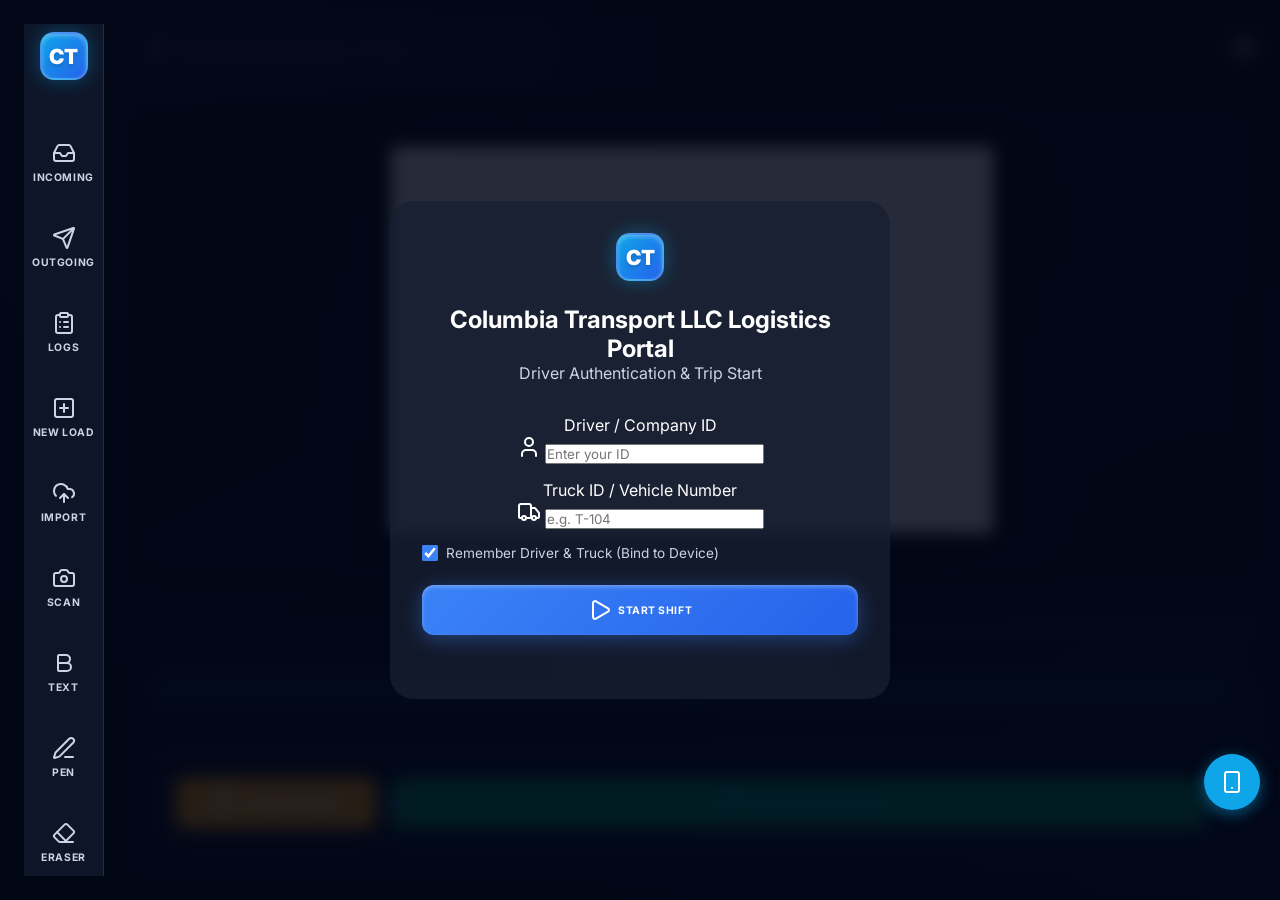
==== commit 111c2031: "Add Incoming/Outgoing/Logs UI and Driver Logs modal logic" ====
--- a/index.html
+++ b/index.html
@@ -72,9 +72,17 @@
             </div>
 
             <div class="tool-group">
-                <button class="tool-btn" id="btn-vault">
-                    <i data-lucide="archive"></i>
-                    <span>Vault</span>
+                <button class="tool-btn" id="btn-incoming">
+                    <i data-lucide="inbox"></i>
+                    <span>Incoming</span>
+                </button>
+                <button class="tool-btn" id="btn-outgoing">
+                    <i data-lucide="send"></i>
+                    <span>Outgoing</span>
+                </button>
+                <button class="tool-btn" id="btn-driver-logs">
+                    <i data-lucide="clipboard-list"></i>
+                    <span>Logs</span>
                 </button>
                 <button class="tool-btn" id="btn-manual-load">
                     <i data-lucide="plus-square"></i>
@@ -717,6 +725,73 @@
         </div>
     </div>
 
+    <!-- Driver Logs Modal -->
+    <div id="driver-logs-modal" class="modal-overlay" style="display: none; z-index: 8600;">
+        <div class="modal-content glass"
+            style="max-width: 500px; width: 95%; max-height: 85dvh; overflow-y: auto; padding: 1.5rem; border: 1px solid rgba(14, 165, 233, 0.3); border-radius: 24px; background: rgba(15, 23, 42, 0.95); backdrop-filter: blur(20px); box-shadow: 0 25px 50px -12px rgba(0, 0, 0, 0.5);">
+            <!-- Header -->
+            <div style="display: flex; justify-content: space-between; align-items: center; margin-bottom: 2rem;">
+                <div style="display: flex; align-items: center; gap: 1rem;">
+                    <div
+                        style="background: linear-gradient(135deg, #0ea5e9, #22d3ee); width: 40px; height: 40px; border-radius: 10px; display: flex; align-items: center; justify-content: center;">
+                        <i data-lucide="clipboard-list" style="color: white; width: 24px;"></i>
+                    </div>
+                    <div>
+                        <h4
+                            style="margin: 0; font-size: 0.7rem; letter-spacing: 0.2em; opacity: 0.6; text-transform: uppercase;">
+                            Compliance</h4>
+                        <h3
+                            style="margin: 0; font-size: 1.1rem; letter-spacing: 0.1em; text-transform: uppercase; font-weight: 800;">
+                            Digital Logs</h3>
+                    </div>
+                </div>
+                <button id="close-driver-logs" style="background:none; border:none; color:white; cursor:pointer;"><i
+                        data-lucide="x"></i></button>
+            </div>
+
+            <!-- Duty Status Selector -->
+            <label
+                style="display:block; margin-bottom: 0.5rem; font-weight: 700; color: #94a3b8; font-size: 0.85rem; text-transform: uppercase; letter-spacing: 0.05em;">Duty
+                Status</label>
+            <div style="display: grid; grid-template-columns: 1fr 1fr; gap: 0.75rem; margin-bottom: 1.5rem;"
+                id="duty-status-grid">
+                <button type="button" class="tool-btn log-status-btn active" data-status="OFF_DUTY"
+                    style="border-radius: 12px; height: 50px; background: #0ea5e9; color: white; border: none; font-weight: 700;">Off
+                    Duty</button>
+                <button type="button" class="tool-btn log-status-btn" data-status="SLEEPER"
+                    style="border-radius: 12px; height: 50px; background: rgba(255,255,255,0.05); color: white; border: 1px solid rgba(255,255,255,0.1); font-weight: 700;">Sleeper</button>
+                <button type="button" class="tool-btn log-status-btn" data-status="DRIVING"
+                    style="border-radius: 12px; height: 50px; background: rgba(255,255,255,0.05); color: white; border: 1px solid rgba(255,255,255,0.1); font-weight: 700;">Driving</button>
+                <button type="button" class="tool-btn log-status-btn" data-status="ON_DUTY"
+                    style="border-radius: 12px; height: 50px; background: rgba(255,255,255,0.05); color: white; border: 1px solid rgba(255,255,255,0.1); font-weight: 700;">On
+                    Duty</button>
+            </div>
+
+            <!-- Odometer & Notes -->
+            <div class="premium-group" style="margin-bottom: 1rem;">
+                <label for="log-odometer">Current Odometer</label>
+                <div class="premium-input">
+                    <i data-lucide="activity"></i>
+                    <input type="number" id="log-odometer" placeholder="e.g. 150230">
+                </div>
+            </div>
+
+            <div class="premium-group" style="margin-bottom: 2rem;">
+                <label for="log-notes">Location / Remarks</label>
+                <div class="premium-input" style="height: auto; align-items: flex-start; padding-top: 0.8rem;">
+                    <i data-lucide="map-pin" style="margin-top: 4px;"></i>
+                    <textarea id="log-notes" rows="3" placeholder="City, State or Inspection Notes"
+                        style="border:none; outline:none; background:transparent; color:white; font-family:inherit; width:100%; resize:none;"></textarea>
+                </div>
+            </div>
+
+            <button id="btn-submit-log" class="tool-btn active"
+                style="width: 100%; height: 60px; border-radius: 30px; background: #10b981; border: none; font-weight: 800; font-size: 1.1rem; color: white; display: flex; align-items: center; justify-content: center; gap: 0.5rem; box-shadow: 0 10px 25px rgba(16, 185, 129, 0.4);">
+                <i data-lucide="check-circle-2"></i> Submit Log Entry
+            </button>
+        </div>
+    </div>
+
     <script src="https://cdn.jsdelivr.net/npm/@supabase/supabase-js@2"></script>
     <script src="https://unpkg.com/lucide@latest"></script>
     <script src="pdf.min.js"></script>
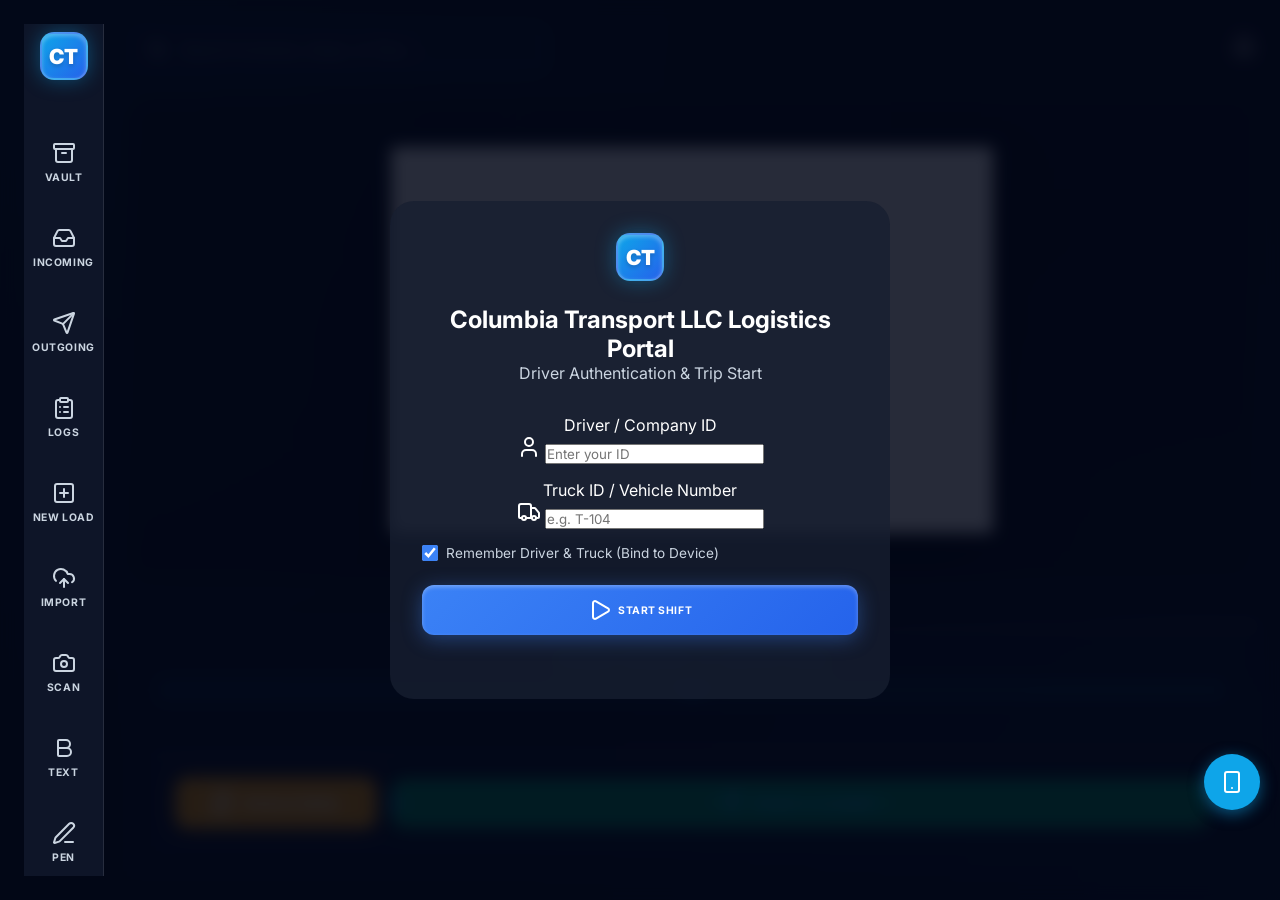
==== commit fa274f5f: "Restore Vault buttons & logic, separate Incoming/Outgoing" ====
--- a/index.html
+++ b/index.html
@@ -72,6 +72,10 @@
             </div>
 
             <div class="tool-group">
+                <button class="tool-btn" id="btn-vault">
+                    <i data-lucide="archive"></i>
+                    <span>Vault</span>
+                </button>
                 <button class="tool-btn" id="btn-incoming">
                     <i data-lucide="inbox"></i>
                     <span>Incoming</span>
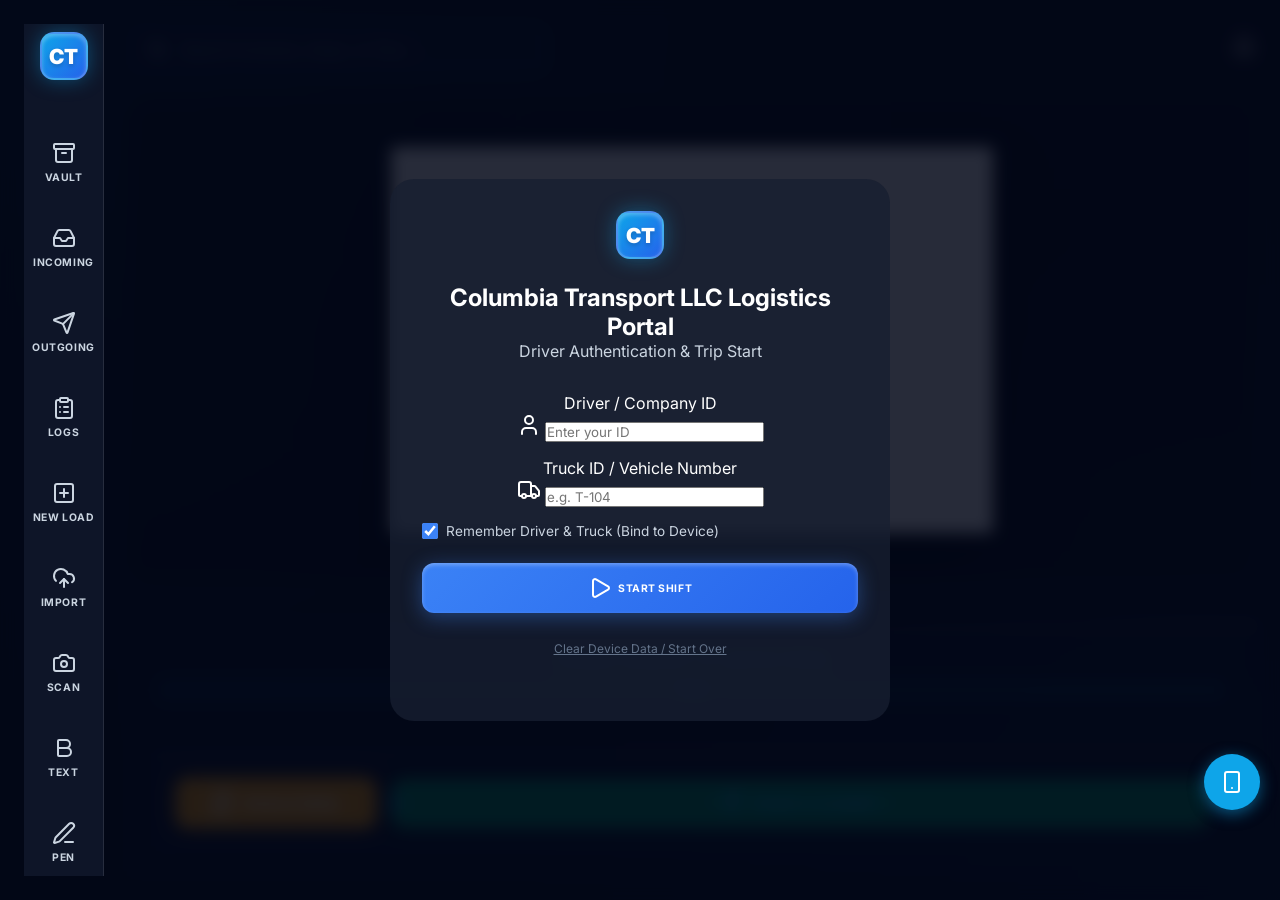
==== commit f733b14e: "Add files via upload" ====
--- a/index.html
+++ b/index.html
@@ -1,1029 +1,1169 @@
-<!DOCTYPE html>
-<html lang="en">
-
-<head>
-    <meta charset="UTF-8">
-    <meta name="viewport" content="width=device-width, initial-scale=1.0">
-    <title>Columbia Transport LLC Logistics Portal</title>
-    <link rel="manifest" href="manifest.json">
-    <link rel="stylesheet" href="style.css">
-    <!-- Leaflet.js for Route Maps -->
-    <link rel="stylesheet" href="https://unpkg.com/leaflet@1.9.4/dist/leaflet.css" />
-    <script src="https://unpkg.com/leaflet@1.9.4/dist/leaflet.js"></script>
-    <script src="https://cdnjs.cloudflare.com/ajax/libs/pdf.js/3.11.174/pdf.min.js"></script>
-    <link rel="preconnect" href="https://fonts.googleapis.com">
-    <link rel="preconnect" href="https://fonts.gstatic.com" crossorigin>
-    <link href="https://fonts.googleapis.com/css2?family=Inter:wght@400;600;700;800&display=swap" rel="stylesheet">
-    <script src="lucide.min.js"></script>
-    <link rel="apple-touch-icon" href="icon-192.png">
-</head>
-
-<body>
-    <div id="debug-error-banner"
-        style="display:none; position:fixed; top:0; left:0; width:100%; background:#ef4444; color:white; padding:15px; text-align:left; z-index:9999; font-weight:bold; font-family:monospace; font-size:12px; white-space:pre-wrap; max-height:200px; overflow:auto; box-shadow:0 10px 30px rgba(0,0,0,0.5);">
-    </div>
-    <div id="app">
-        <!-- Start Trip Overlay -->
-        <div id="start-overlay" class="modal-overlay">
-            <div class="modal-content glass">
-                <div class="logo-circle" style="margin: 0 auto 1.5rem;">CT</div>
-                <h2>Columbia Transport LLC Logistics Portal</h2>
-                <p style="color: var(--text-dim); margin-bottom: 2rem;">Driver Authentication & Trip Start</p>
-
-
-                <div class="format-toggle" style="margin-bottom: 2rem;">
-
-                    <div class="input-group">
-                        <label for="driver-name">Driver / Company ID</label>
-                        <div class="input-wrapper">
-                            <i data-lucide="user"></i>
-                            <input type="text" id="driver-name" name="driver-id" placeholder="Enter your ID">
-                        </div>
-                    </div>
-                    <div class="input-group" style="margin-top: 1rem;">
-                        <label for="truck-id">Truck ID / Vehicle Number</label>
-                        <div class="input-wrapper">
-                            <i data-lucide="truck"></i>
-                            <input type="text" id="truck-id" name="truck-id" placeholder="e.g. T-104">
-                        </div>
-                    </div>
-
-                    <div
-                        style="margin-top: 1rem; display: flex; align-items: center; gap: 0.5rem; color: var(--text-dim);">
-                        <input type="checkbox" id="remember-device" checked
-                            style="width: 16px; height: 16px; accent-color: var(--primary); cursor: pointer;">
-                        <label for="remember-device"
-                            style="cursor: pointer; font-size: 0.85rem; user-select: none;">Remember Driver & Truck
-                            (Bind to Device)</label>
-                    </div>
-                    <button class="tool-btn btn-premium" id="btn-start-trip" onclick="window.handleStartTrip()"
-                        style="width: 100%; flex-direction: row; justify-content: center; background: var(--primary); margin-top: 1.5rem; border-radius: 12px; height: 50px;">
-                        <i data-lucide="play"></i>
-                        Start Shift
-                    </button>
-                </div>
-            </div>
-        </div>
-
-        <!-- Premium Navigation Sidebar -->
-        <aside class="sidebar">
-            <div class="logo-container">
-                <div class="logo-circle">CT</div>
-            </div>
-
-            <div class="tool-group">
-                <button class="tool-btn" id="btn-vault">
-                    <i data-lucide="archive"></i>
-                    <span>Vault</span>
-                </button>
-                <button class="tool-btn" id="btn-incoming">
-                    <i data-lucide="inbox"></i>
-                    <span>Incoming</span>
-                </button>
-                <button class="tool-btn" id="btn-outgoing">
-                    <i data-lucide="send"></i>
-                    <span>Outgoing</span>
-                </button>
-                <button class="tool-btn" id="btn-driver-logs">
-                    <i data-lucide="clipboard-list"></i>
-                    <span>Logs</span>
-                </button>
-                <button class="tool-btn" id="btn-manual-load">
-                    <i data-lucide="plus-square"></i>
-                    <span>New Load</span>
-                </button>
-                <button class="tool-btn" id="btn-import">
-                    <i data-lucide="upload-cloud"></i>
-                    <span>Import</span>
-                </button>
-                <button class="tool-btn" id="btn-quick-scan">
-                    <i data-lucide="camera"></i>
-                    <span>Scan</span>
-                </button>
-                <button class="tool-btn" id="btn-text">
-                    <i data-lucide="bold"></i>
-                    <span>Text</span>
-                </button>
-                <button class="tool-btn" id="btn-pen">
-                    <i data-lucide="edit-3"></i>
-                    <span>Pen</span>
-                </button>
-                <button class="tool-btn" id="btn-eraser">
-                    <i data-lucide="eraser"></i>
-                    <span>Eraser</span>
-                </button>
-                <button class="tool-btn" id="btn-undo" title="Undo Last Pen Stroke">
-                    <i data-lucide="undo-2"></i>
-                    <span>Undo</span>
-                </button>
-                <button class="tool-btn" id="btn-stamp">
-                    <i data-lucide="award"></i>
-                    <span>Stamps</span>
-                </button>
-                <button class="tool-btn" id="btn-sign">
-                    <i data-lucide="user-check"></i>
-                    <span>Sign</span>
-                </button>
-                <button class="tool-btn" id="btn-route-map">
-                    <i data-lucide="map"></i>
-                    <span>Map</span>
-                </button>
-                <button class="tool-btn" id="btn-attach">
-                    <i data-lucide="paperclip"></i>
-                    <span>Attach</span>
-                </button>
-                <button class="tool-btn" id="btn-share">
-                    <i data-lucide="share-2"></i>
-                    <span>Share</span>
-                </button>
-                <button class="tool-btn" id="btn-calendar" onclick="window.openCalendar && window.openCalendar()">
-                    <i data-lucide="calendar"></i>
-                    <span>Calendar</span>
-                </button>
-                <button class="tool-btn" id="btn-calc" onclick="window.openCalc && window.openCalc()">
-                    <i data-lucide="calculator"></i>
-                    <span>Calc</span>
-                </button>
-                <button class="tool-btn" id="btn-reset-view" style="color: #ef4444;">
-                    <i data-lucide="refresh-cw"></i>
-                    <span>Clear</span>
-                </button>
-            </div>
-
-            <button id="btn-admin-portal" class="tool-btn" title="HQ Admin Portal">
-                <i data-lucide="shield-check" style="color:var(--primary);"></i>
-                <span>Admin HQ</span>
-            </button>
-
-            <div class="user-profile-sidebar">
-                <img src="https://ui-avatars.com/api/?name=Driver&background=0ea5e9&color=fff" alt="Profile">
-            </div>
-        </aside>
-
-        <!-- Main Content Area -->
-        <div class="main-content">
-            <header>
-                <div class="search-bar">
-                    <i data-lucide="search" style="width: 18px; color: var(--text-dim);"></i>
-                    <input type="text" id="header-search" name="search"
-                        placeholder="Search invoices, stops, or files...">
-                </div>
-                <div class="header-actions">
-                    <div class="icon-badge">
-                        <i data-lucide="bell"></i>
-                        <span class="badge-dot"></span>
-                    </div>
-                </div>
-            </header>
-
-            <main class="viewer-container">
-                <div id="pdf-canvas-container">
-                    <div style="color: var(--text-dim); text-align: center; padding: 10rem;">
-                        <i data-lucide="file-up"
-                            style="width: 64px; height: 64px; margin-bottom: 1.5rem; opacity: 0.2;"></i>
-                        <p style="font-weight: 600; font-size: 1.2rem;">Drop an Invoice to start editing</p>
-                    </div>
-                </div>
-
-                <!-- Premium Attachment Popup -->
-                <div id="attachment-popup" class="popup"
-                    style="border: 2px solid #0ea5e9; box-shadow: 0 0 25px rgba(14, 165, 233, 0.4); border-radius: 16px; overflow: hidden; width: 90%; max-width: 380px;">
-                    <div class="popup-header"
-                        style="background: rgba(15, 23, 42, 0.95); padding: 1rem; display: flex; justify-content: space-between; align-items: center; border-bottom: 1px solid rgba(255,255,255,0.1);">
-                        <h4 style="color: white; font-weight: 700; margin: 0;">Related Logistics Documents</h4>
-                        <button id="close-popup"
-                            style="background:none; border:none; color:white; cursor:pointer; padding:5px; display:flex; align-items:center; justify-content:center;">
-                            <i data-lucide="x" style="width:20px; height:20px;"></i>
-                        </button>
-                    </div>
-                    <div
-                        style="background: rgba(15, 23, 42, 0.9); padding: 1rem; overflow-y: auto; max-height: calc(80vh - 80px);">
-                        <div
-                            style="margin-bottom: 1rem; border-bottom: 1px solid rgba(255,255,255,0.05); padding-bottom: 0.75rem;">
-
-                            <input type="text" id="popup-dot-name" name="popup-dot-name"
-                                placeholder="e.g., BOLs, Receipts..."
-                                style="width: 100%; background: rgba(0,0,0,0.3); border: 1px solid rgba(14, 165, 233, 0.3); border-radius: 8px; padding: 8px 12px; color: white; font-size: 14px; outline: none; transition: border-color 0.2s;"
-                                onfocus="this.style.borderColor='#0ea5e9'"
-                                onblur="this.style.borderColor='rgba(14, 165, 233, 0.3)'">
-                        </div>
-                        <div class="grid-attachments" id="file-list"
-                            style="grid-template-columns: repeat(3, 1fr); gap: 1rem; margin-bottom: 1rem; margin-top: 0.5rem; max-height: 45vh; overflow-y: auto;">
-                        </div>
-                        <div style="display: grid; grid-template-columns: 1fr 1fr; gap: 1rem; margin-top: 0.5rem;">
-                            <button class="tool-btn" id="btn-scan-camera"
-                                style="flex-direction: row; height: 44px; background: #0ea5e9; color: white; border-radius: 10px; border: none; font-weight: 700;"><i
-                                    data-lucide="camera" style="width:18px;"></i> Scan</button>
-                            <button class="tool-btn" id="btn-upload-file"
-                                style="flex-direction: row; height: 44px; background: rgba(255,255,255,0.05); color: white; border: 1px solid rgba(255,255,255,0.1); border-radius: 10px; font-weight: 700;"><i
-                                    data-lucide="upload" style="width:18px;"></i> Upload</button>
-                        </div>
-                        <p
-                            style="color: rgba(255,255,255,0.6); font-size: 9px; text-align: center; margin-top: 1rem; text-transform: uppercase; letter-spacing: 0.05em; font-weight: 700;">
-                            Tip: You can add multiple documents to this one location
-                        </p>
-                    </div>
-                </div>
-            </main>
-
-            <div class="viewer-footer">
-                <div class="footer-legal">
-                    <span>Columbia Transport LLC Logistics Portal</span>
-                    Created by Ralph Mccabe - All Rights Reserved 2026
-                    <span class="version-badge"
-                        style="margin-left: 8px; padding: 2px 6px; background: rgba(14, 165, 233, 0.1); border: 1px solid rgba(14, 165, 233, 0.3); color: #0ea5e9; border-radius: 4px; font-size: 10px; font-weight: 800; vertical-align: middle;">v14</span>
-                </div>
-                <div class="viewer-footer" style="justify-content: flex-end; width: 100%; display: flex; gap: 1rem;">
-                    <button class="tool-btn btn-footer" id="btn-ebol"
-                        style="background:#f59e0b; color:white; font-weight:700; border:none; border-radius:12px; height:50px; padding:0 1.5rem; flex-direction:row; display:flex; flex:1; max-width:200px; box-shadow:0 0 15px rgba(245, 158, 11, 0.4);">
-                        <i data-lucide="file-badge"></i> Scale eBOL
-                    </button>
-                    <button class="tool-btn btn-footer btn-success-premium active" id="btn-finish" style="flex:1;">
-                        <i data-lucide="send"></i> Finish & Submit
-                    </button>
-                </div>
-            </div>
-
-            <!-- Utility Modals -->
-
-            <!-- Premium Shipment Entry Modal -->
-            <div id="load-entry-modal" class="modal-overlay" style="display: none; z-index: 8000;">
-                <div class="modal-content glass"
-                    style="max-width: 650px; width: 95%; max-height: 85dvh; overflow-y: auto; padding: 1.5rem; padding-bottom: 4rem; border: 1px solid rgba(14, 165, 233, 0.3); border-radius: 24px; background: rgba(15, 23, 42, 0.95); backdrop-filter: blur(20px); box-shadow: 0 25px 50px -12px rgba(0, 0, 0, 0.5);">
-
-                    <!-- Header -->
-                    <div style="display: flex; align-items: center; gap: 1rem; margin-bottom: 2rem;">
-                        <div style="display: flex; align-items: center; gap: 0.5rem;">
-                            <div
-                                style="background: linear-gradient(135deg, #0ea5e9, #22d3ee); width: 40px; height: 40px; border-radius: 10px; display: flex; align-items: center; justify-content: center; box-shadow: 0 0 15px rgba(14, 165, 233, 0.4);">
-                                <i data-lucide="box" style="color: white; width: 24px;"></i>
-                            </div>
-                            <div>
-                                <h4
-                                    style="margin: 0; font-size: 0.7rem; letter-spacing: 0.2em; opacity: 0.6; text-transform: uppercase;">
-                                    Logistics</h4>
-                                <h3
-                                    style="margin: 0; font-size: 1.1rem; letter-spacing: 0.1em; text-transform: uppercase; font-weight: 800;">
-                                    Application</h3>
-                            </div>
-                        </div>
-                    </div>
-
-                    <div style="display: flex; align-items: center; gap: 0.75rem; margin-bottom: 2rem;">
-                        <i data-lucide="truck" style="color: #0ea5e9; width: 20px;"></i>
-                        <h2
-                            style="margin: 0; font-size: 1.25rem; font-weight: 700; text-transform: uppercase; letter-spacing: 0.05em;">
-                            Add New Shipment</h2>
-                    </div>
-
-                    <!-- Input Grid -->
-                    <div style="display: grid; grid-template-columns: 1fr 1fr; gap: 1.5rem; margin-bottom: 1.5rem;">
-                        <div class="premium-group">
-                            <label for="manual-inv">Invoice #</label>
-                            <div class="premium-input">
-                                <i data-lucide="file-text"></i>
-                                <input type="text" id="manual-inv" placeholder="Date,Name of Paper Work and Job ID#">
-                            </div>
-                        </div>
-                        <div class="premium-group">
-                            <label for="manual-po">PO #</label>
-                            <div class="premium-input">
-                                <i data-lucide="clipboard-list"></i>
-                                <input type="text" id="manual-po" placeholder="e.g. PO-77215">
-                            </div>
-                        </div>
-                    </div>
-
-                    <div style="display: grid; grid-template-columns: 1fr 1fr; gap: 1.5rem; margin-bottom: 1.5rem;">
-                        <div class="premium-group">
-                            <label for="manual-load">LOAD #</label>
-                            <div class="premium-input">
-                                <i data-lucide="hash"></i>
-                                <input type="text" id="manual-load" placeholder="e.g. L-5509">
-                            </div>
-                        </div>
-                        <div class="premium-group">
-                            <label for="manual-order">ORDER #</label>
-                            <div class="premium-input">
-                                <i data-lucide="shopping-cart"></i>
-                                <input type="text" id="manual-order" placeholder="e.g. ORD-102">
-                            </div>
-                        </div>
-                    </div>
-
-                    <div style="display: grid; grid-template-columns: 1fr 1fr; gap: 1.5rem; margin-bottom: 1.5rem;">
-                        <div class="premium-group">
-                            <label for="manual-truck">Truck #</label>
-                            <div class="premium-input">
-                                <i data-lucide="container"></i>
-                                <input type="text" id="manual-truck" placeholder="e.g. TRK-410">
-                            </div>
-                        </div>
-                        <div class="premium-group">
-                            <label for="manual-trailer">Trailer #</label>
-                            <div class="premium-input">
-                                <i data-lucide="columns"></i>
-                                <input type="text" id="manual-trailer" placeholder="e.g. TLR-22">
-                            </div>
-                        </div>
-                    </div>
-
-                    <div style="display: grid; grid-template-columns: 1fr 1fr; gap: 1.5rem; margin-bottom: 1.5rem;">
-                        <div class="premium-group">
-                            <label for="manual-driver-id">DRIVER-ID</label>
-                            <div class="premium-input">
-                                <i data-lucide="user-square"></i>
-                                <input type="text" id="manual-driver-id" placeholder="e.g. DRV-99">
-                            </div>
-                        </div>
-                        <div class="premium-group">
-                            <label for="manual-payment">Payment</label>
-                            <div class="premium-input">
-                                <i data-lucide="credit-card"></i>
-                                <input type="text" id="manual-payment" placeholder="e.g. T-CHECK / COD">
-                            </div>
-                        </div>
-                    </div>
-
-                    <div class="premium-group" style="margin-bottom: 1.5rem;">
-                        <label for="manual-billed-to">Billed To (Company Name & Address)</label>
-                        <div class="premium-input">
-                            <i data-lucide="building"></i>
-                            <input type="text" id="manual-billed-to" placeholder="Full Billing Name & Address">
-                        </div>
-                    </div>
-
-                    <div style="display: grid; grid-template-columns: 1fr 1fr; gap: 1.5rem; margin-bottom: 1.5rem;">
-                        <div class="premium-group">
-                            <label for="manual-from">Origin</label>
-                            <div class="premium-input-box">
-                                <i data-lucide="map-pin" style="color: #0ea5e9;"></i>
-                                <textarea id="manual-from"
-                                    placeholder="CHICAGO, IL (ORD)&#10;1201 W Adams St..."></textarea>
-                            </div>
-                        </div>
-                        <div class="premium-group">
-                            <label for="manual-to">Destination</label>
-                            <div class="premium-input-box">
-                                <i data-lucide="navigation" style="color: #0ea5e9;"></i>
-                                <textarea id="manual-to"
-                                    placeholder="DALLAS, TX (DFW)&#10;2100 N Stemmons Fwy..."></textarea>
-                            </div>
-                        </div>
-                    </div>
-
-                    <!-- Show Route Button -->
-                    <div style="margin-bottom: 1.5rem; text-align: center;">
-                        <button id="btn-show-route" onclick="window.showRoute && window.showRoute()"
-                            style="background: linear-gradient(135deg, #0ea5e9, #2563eb); color: white; border: none; border-radius: 12px; padding: 0.75rem 2rem; font-weight: 700; font-size: 14px; cursor: pointer; display: inline-flex; align-items: center; gap: 0.5rem; box-shadow: 0 4px 15px rgba(14,165,233,0.4);">
-                            <i data-lucide="navigation" style="width:16px; height:16px;"></i>
-                            Show Route &amp; Calculate Miles
-                        </button>
-                    </div>
-
-                    <!-- Footer Fields (Description, Miles, Total, Notes) -->
-                    <div style="display: grid; grid-template-columns: 2fr 1fr 1fr; gap: 1.5rem; margin-bottom: 2rem;">
-                        <div class="premium-group">
-                            <label for="manual-details">Item Description & Qty</label>
-                            <div class="premium-input">
-                                <i data-lucide="package"></i>
-                                <input type="text" id="manual-details" placeholder="1 vehicle / 4500 lbs">
-                            </div>
-                        </div>
-                        <div class="premium-group">
-                            <label for="manual-miles">Miles</label>
-                            <div class="premium-input">
-                                <i data-lucide="route"></i>
-                                <input type="text" id="manual-miles" placeholder="450">
-                            </div>
-                        </div>
-                        <div class="premium-group">
-                            <label for="manual-total">Total Billed ($)</label>
-                            <div class="premium-input">
-                                <i data-lucide="dollar-sign"></i>
-                                <input type="text" id="manual-total" placeholder="3200.00">
-                            </div>
-                        </div>
-                    </div>
-
-                    <div class="premium-group" style="margin-bottom: 2.5rem;">
-                        <label for="manual-notes">Notes</label>
-                        <div class="premium-input-box">
-                            <i data-lucide="sticky-note" style="color: #0ea5e9;"></i>
-                            <textarea id="manual-notes"
-                                placeholder="Any special instructions or reference notes..."></textarea>
-                        </div>
-                    </div>
-                    <div style="display: flex; gap: 1rem;">
-                        <button id="close-load" class="tool-btn"
-                            style="border: 1px solid rgba(255,255,255,0.1); padding: 0.75rem 1.5rem; border-radius: 12px; background: rgba(255,255,255,0.05);">Cancel</button>
-                        <button class="tool-btn btn-premium" id="btn-save-load"
-                            style="background: #0ea5e9; border: none; padding: 0.75rem 1.5rem; border-radius: 12px; color: white; font-weight: 700; display: flex; align-items: center; gap: 0.5rem; box-shadow: 0 0 20px rgba(14, 165, 233, 0.4);">
-                            <i data-lucide="edit-3" style="width: 18px;"></i>
-                            Create Shipment
-                        </button>
-                    </div>
-                </div>
-            </div>
-        </div>
-
-        <!-- Admin Dashboard Overlay -->
-        <div id="admin-modal" class="modal-overlay" style="display: none; z-index: 5000;">
-            <div class="modal-content glass"
-                style="max-width: 900px; width: 95%; height: 80vh; display: flex; flex-direction: column; padding: 0;">
-                <div class="popup-header"
-                    style="padding: 1.25rem 2rem; background: rgba(15, 23, 42, 0.95); border-bottom: 1px solid rgba(255,255,255,0.1);">
-                    <div style="display: flex; align-items: center; gap: 1rem;">
-                        <div class="logo-circle" style="width: 32px; height: 32px; font-size: 0.8rem;">AL</div>
-                        <h2 style="margin: 0; font-size: 1.5rem;">Admin Control Center</h2>
-                        <span id="sync-status"
-                            style="margin-left: 1rem; font-size: 0.7rem; padding: 2px 8px; border-radius: 20px; background: rgba(16, 185, 129, 0.1); color: #10b981; border: 1px solid rgba(10, 185, 129, 0.2); display: flex; align-items: center; gap: 4px;">
-                            <i data-lucide="cloud-check" style="width: 12px;"></i> LIVE
-                        </span>
-                    </div>
-                    <button class="tool-btn" id="close-admin" style="padding: 0; min-width: auto; opacity: 0.6;"><i
-                            data-lucide="x"></i></button>
-                </div>
-
-                <div class="admin-toolbar"
-                    style="padding: 1rem 2rem; background: rgba(2, 6, 23, 0.4); border-bottom: 1px solid rgba(255,255,255,0.05); display: flex; gap: 1rem; align-items: center;">
-                    <div class="input-wrapper" style="width: 250px; background: rgba(0,0,0,0.3);">
-                        <i data-lucide="search" style="width: 14px;"></i>
-                        <input type="text" id="admin-search" placeholder="Search Invoice / BOL..."
-                            style="font-size: 0.8rem;">
-                    </div>
-                    <select id="filter-driver"
-                        style="background: rgba(0,0,0,0.3); border: 1px solid rgba(255,255,255,0.1); color: white; border-radius: 8px; padding: 0.5rem 1rem; font-size: 0.8rem;">
-                        <option value="all">All Drivers</option>
-                    </select>
-                    <div style="flex: 1;"></div>
-                    <button class="tool-btn" id="btn-refresh-admin"
-                        style="flex-direction: row; gap: 8px; padding: 0.5rem 1rem; font-size: 0.8rem; background: rgba(255,255,255,0.05); border-radius: 8px;">
-                        <i data-lucide="refresh-cw" style="width: 14px;"></i> Refresh
-                    </button>
-                </div>
-
-                <div id="admin-load-list" style="flex: 1; overflow-y: auto; padding: 1rem 2rem;">
-                    <!-- Submissions will load here -->
-                    <div style="text-align: center; padding: 5rem; opacity: 0.5;">
-                        <i data-lucide="cloud-off" style="width: 48px; height: 48px; margin-bottom: 1rem;"></i>
-                        <p>Supabase connection required to view cloud submissions.</p>
-                    </div>
-                </div>
-            </div>
-        </div>
-
-        <!-- Emergency Restored Stamp Picker (Centered & Fixed) -->
-        <div id="stamp-picker" class="glass"
-            style="display: none; position: fixed; top: 50%; left: 50%; transform: translate(-50%, -50%); z-index: 10000; background: rgba(15, 23, 42, 0.98); border: 2px solid #0ea5e9; border-radius: 20px; padding: 1.5rem; width: 320px; max-height: 85dvh; overflow-y: auto; box-shadow: 0 0 50px rgba(0,0,0,0.8); backdrop-filter: blur(20px);">
-            <div
-                style="display: flex; justify-content: space-between; align-items: center; margin-bottom: 1.5rem; position: sticky; top: -1.5rem; background: rgba(15, 23, 42, 0.98); padding: 0.5rem 0; z-index: 10;">
-                <h4
-                    style="color: white; margin: 0; font-size: 1rem; text-transform: uppercase; letter-spacing: 0.1em; font-weight: 800;">
-                    Select Stamp</h4>
-                <button onclick="document.getElementById('stamp-picker').style.display='none'"
-                    style="background: rgba(239, 68, 68, 0.2); border: 1px solid rgba(239, 68, 68, 0.3); color: #f87171; border-radius: 10px; width: 36px; height: 36px; cursor: pointer; display: flex; align-items: center; justify-content: center;">
-                    <i data-lucide="x" style="width: 20px;"></i>
-                </button>
-            </div>
-            <div style="display: flex; flex-direction: column; gap: 0.6rem;">
-                <button class="stamp-tool-btn" style="border-left: 5px solid #2dd4bf;"
-                    onclick="addStamp('PICKED UP')">PICKED UP</button>
-                <button class="stamp-tool-btn" style="border-left: 5px solid #818cf8;" onclick="addStamp('IN ROUTE')">IN
-                    ROUTE</button>
-                <button class="stamp-tool-btn" style="border-left: 5px solid #f472b6;"
-                    onclick="addStamp('DELIVERED')">DELIVERED</button>
-                <button class="stamp-tool-btn" style="border-left: 5px solid #f87171;"
-                    onclick="addStamp('PAID')">PAID</button>
-                <button class="stamp-tool-btn" style="border-left: 5px solid #34d399;"
-                    onclick="addStamp('COMPLETED')">COMPLETED</button>
-                <button class="stamp-tool-btn" style="border-left: 5px solid #fb923c;"
-                    onclick="addStamp('URGENT')">URGENT</button>
-                <button class="stamp-tool-btn" style="border-left: 5px solid #38bdf8;"
-                    onclick="addStamp('RECEIVED')">RECEIVED</button>
-                <button class="stamp-tool-btn" style="border-left: 5px solid #a78bfa;"
-                    onclick="addStamp('SEND TO BILLING')">SEND TO BILLING</button>
-                <button class="stamp-tool-btn" style="border-left: 5px solid #94a3b8;"
-                    onclick="addStamp('REFUSED')">REFUSED</button>
-                <button class="stamp-tool-btn" style="border-left: 5px solid #64748b;"
-                    onclick="addStamp('VOID')">VOID</button>
-                <button class="stamp-tool-btn" style="border-left: 5px solid #fbbf24;" onclick="addStamp('ON HOLD')">ON
-                    HOLD</button>
-
-                <div style="height: 1px; background: rgba(255,255,255,0.1); margin: 0.5rem 0;"></div>
-
-                <button class="stamp-tool-btn" style="border-left: 5px solid #fb923c;"
-                    onclick="addStamp('EXTRA PICK UP')">EXTRA PICK UP</button>
-                <button class="stamp-tool-btn" style="border-left: 5px solid #34d399;"
-                    onclick="addStamp('EXTRA DELIVERY')">EXTRA DELIVERY</button>
-                <button class="stamp-tool-btn" style="border-left: 5px solid #f472b6;"
-                    onclick="addStamp('NO CHARGE')">NO
-                    CHARGE</button>
-                <button class="stamp-tool-btn" style="border-left: 5px solid #60a5fa;"
-                    onclick="addStamp('PARTIAL PAYMENT')">PARTIAL PAYMENT</button>
-            </div>
-        </div>
-
-        <!-- Weekly Vault -->
-        <div id="vault-modal" class="modal-overlay" style="display: none; z-index: 8100;">
-            <div class="modal-content glass"
-                style="max-width: 600px; width: 95%; padding: 0; border: 2px solid #0ea5e9; border-radius: 16px; overflow: hidden;">
-                <div class="popup-header"
-                    style="background: rgba(15, 23, 42, 0.95); padding: 1.5rem; border-bottom: 1px solid rgba(255,255,255,0.1);">
-                    <h3 style="color: white; margin: 0;">Weekly Vault</h3>
-                    <button id="close-vault" style="background:none; border:none; color:white; cursor:pointer;"><i
-                            data-lucide="x"></i></button>
-                </div>
-                <div style="padding: 1rem; background: rgba(15, 23, 42, 0.9);">
-                    <div id="vault-undo-container"></div>
-                    <div id="vault-list" style="max-height: 400px; overflow-y: auto;"></div>
-                </div>
-            </div>
-        </div>
-
-        <!-- Share Modal -->
-        <div id="share-modal" class="modal-overlay" style="display: none; z-index: 8200;">
-            <div class="modal-content glass"
-                style="max-width: 400px; width: 90%; padding: 0; border: 2px solid #0ea5e9; border-radius: 16px; overflow: hidden;">
-                <div class="popup-header"
-                    style="background: rgba(15, 23, 42, 0.95); padding: 1rem; border-bottom: 1px solid rgba(255,255,255,0.1); display: flex; justify-content: space-between; align-items: center;">
-                    <h3 style="color: white; margin: 0;">Share Load</h3>
-                    <button id="close-share" style="background:none; border:none; color:white; cursor:pointer;"
-                        onclick="document.getElementById('share-modal').style.display='none'">
-                        <i data-lucide="x"></i>
-                    </button>
-                </div>
-                <div style="padding: 1.25rem; background: rgba(15, 23, 42, 0.9);">
-                    <!-- Packet Naming -->
-                    <div style="margin-bottom: 1.5rem;">
-
-                        <input type="text" id="share-packet-name" placeholder="Columbia_Load_Packet"
-                            style="width: 100%; background: rgba(0,0,0,0.3); border: 1px solid var(--border); border-radius: 8px; padding: 0.75rem; color: white; outline: none; font-size: 14px;">
-                    </div>
-
-                    <!-- Format Selection -->
-                    <div style="margin-bottom: 1.25rem;">
-
-                        <div
-                            style="display: grid; grid-template-columns: 1fr 1fr; background: rgba(0,0,0,0.3); padding: 4px; border-radius: 10px; border: 1px solid rgba(255,255,255,0.05);">
-                            <button id="btn-fmt-pdf" onclick="window.setShareFormat('pdf')"
-                                style="background: #0ea5e9; color: white; border: none; padding: 10px; border-radius: 7px; font-weight: 700; font-size: 13px; cursor: pointer; transition: all 0.2s;">PDF
-                                Packet</button>
-                            <button id="btn-fmt-img" onclick="window.setShareFormat('image')"
-                                style="background: transparent; color: rgba(255,255,255,0.6); border: 1px solid rgba(255,255,255,0.15); padding: 10px; border-radius: 7px; font-weight: 700; font-size: 13px; cursor: pointer; transition: all 0.2s;">Single
-                                Image</button>
-                        </div>
-                    </div>
-
-                    <!-- Sending Methods -->
-                    <div style="display: flex; flex-direction: column; gap: 0.75rem;">
-                        <button class="tool-btn btn-premium" id="btn-share-finish" onclick="submitToOffice()"
-                            style="width: 100%; justify-content: center; background: #0ea5e9; color: white; height: 52px; font-size: 16px; margin-bottom: 0.5rem; border-radius: 12px;">
-                            <i data-lucide="send" style="width: 18px; margin-right: 8px;"></i>
-                            SUBMIT TO OFFICE
-                        </button>
-
-                        <button class="tool-btn" onclick="shareTo('gmail')"
-                            style="width: 100%; justify-content: center; background: #ef4444; color: white; height: 48px; font-size: 15px;">Send
-                            to Gmail</button>
-                        <button class="tool-btn" onclick="shareTo('sms')"
-                            style="width: 100%; justify-content: center; background: #22c55e; color: white; height: 48px; font-size: 15px;">SMS
-                            / My Contacts</button>
-
-                        <div style="display: grid; grid-template-columns: 1fr 1fr; gap: 0.75rem; margin-top: 0.25rem;">
-                            <button class="tool-btn" onclick="shareTo('download')"
-                                style="justify-content: center; font-size: 12px; background: rgba(255,255,255,0.05); color: white;"><i
-                                    data-lucide="download" style="width:16px; margin-right: 6px;"></i>
-                                Download</button>
-                            <button class="tool-btn" onclick="shareTo('copy')"
-                                style="justify-content: center; font-size: 12px; background: rgba(255,255,255,0.05); color: white;"><i
-                                    data-lucide="external-link" style="width:16px; margin-right: 6px;"></i> Copy
-                                Link</button>
-                        </div>
-                    </div>
-                </div>
-            </div>
-        </div>
-
-        <!-- Digital Signature -->
-        <div id="sign-modal" class="modal-overlay" style="display: none; z-index: 9500;">
-            <div class="modal-content glass"
-                style="max-width: 500px; width: 90%; padding: 0; border: 2px solid #0ea5e9; border-radius: 16px; overflow: hidden;">
-                <div class="popup-header"
-                    style="background: rgba(15, 23, 42, 0.95); padding: 1.5rem; border-bottom: 1px solid rgba(255,255,255,0.1); display: flex; justify-content: space-between; align-items: center;">
-                    <h3 style="color: white; margin: 0;">Digital Signature</h3>
-                    <button id="close-sign" style="background:none; border:none; color:white; cursor:pointer;"><i
-                            data-lucide="x"></i></button>
-                </div>
-                <div style="padding: 1.5rem; background: rgba(15, 23, 42, 0.9);">
-                    <div
-                        style="background: white; border-radius: 12px; height: 260px; overflow: hidden; border: 1px solid rgba(0,0,0,0.1);">
-                        <canvas id="sig-canvas" style="width: 100%; height: 100%; touch-action: none;"></canvas>
-                    </div>
-                    <div style="margin-top: 1.5rem; display: grid; grid-template-columns: 1fr 1fr; gap: 1rem;">
-                        <button class="tool-btn" id="btn-clear-sig"
-                            style="height: 50px; border-radius: 12px; border: 1px solid rgba(255,255,255,0.1); background: rgba(255,255,255,0.05); color: white;">Clear</button>
-                        <button class="tool-btn active" id="btn-save-sig"
-                            style="height: 50px; border-radius: 12px; background: #0ea5e9; color: white; border: none; font-weight: 700;">Apply
-                            Signature</button>
-                    </div>
-                </div>
-            </div>
-        </div>
-
-        <!-- Full-Screen Preview -->
-        <div id="attachment-preview-modal" class="modal-overlay" style="display: none; z-index: 8400;">
-            <div class="preview-content glass"
-                style="width: 90%; height: 90%; position: relative; display: flex; flex-direction: column; padding: 0; border: 2px solid #0ea5e9; border-radius: 16px; overflow: hidden;">
-                <div class="popup-header"
-                    style="background: rgba(15, 23, 42, 0.95); padding: 1.25rem 1.5rem; border-bottom: 1px solid rgba(255,255,255,0.1); display: flex; justify-content: space-between; align-items: center;">
-                    <h3 style="color: white; margin: 0;">Document Preview</h3>
-                    <div style="display: flex; gap: 1rem; align-items: center;">
-                        <button id="btn-edit-in-main" class="tool-btn active"
-                            style="width: auto; padding: 0.5rem 1.5rem; flex-direction: row; background: #0ea5e9; border: none; border-radius: 10px; font-size: 13px; font-weight: 800; color: #ffffff; height: 40px; box-shadow: 0 4px 15px rgba(14, 165, 233, 0.4);">
-                            <i data-lucide="edit-2" style="width:16px; margin-right: 8px;"></i> EDIT IN MAIN
-                        </button>
-                        <button id="close-preview" style="background:none; border:none; color:white; cursor:pointer;"><i
-                                data-lucide="x" style="width:24px; height:24px;"></i></button>
-                    </div>
-                </div>
-                <div id="preview-body"
-                    style="flex: 1; overflow: auto; display: flex; align-items: center; justify-content: center; background: #0f172a; padding: 1rem;">
-                </div>
-            </div>
-        </div>
-
-        <!-- Secure Scale View Modal (eBOL) -->
-        <div id="ebol-modal" class="modal-overlay" style="display: none; z-index: 9000; background: #000;">
-            <div style="width: 100%; height: 100%; display: flex; flex-direction: column;">
-                <div
-                    style="background: #f59e0b; padding: 1rem; display: flex; justify-content: space-between; align-items: center;">
-                    <div style="display: flex; align-items: center; gap: 0.5rem; color: #000;">
-                        <i data-lucide="shield-check"></i>
-                        <h3 style="margin: 0; font-weight: 800; font-size: 1.2rem;">SECURE SCALE VIEW (eBOL)</h3>
-                    </div>
-                    <button id="close-ebol"
-                        style="background: rgba(0,0,0,0.2); border: none; color: #000; border-radius: 8px; padding: 0.5rem 1rem; font-weight: 700; cursor: pointer;">
-                        EXIT SCALE VIEW
-                    </button>
-                </div>
-                <!-- The PDF preview container -->
-                <div id="ebol-body"
-                    style="flex: 1; width: 100%; background: #222; overflow: auto; display: flex; flex-direction: column; align-items: center; padding: 1rem;">
-                    <!-- Canvas injected dynamically by pdf.js in app.js -->
-                </div>
-            </div>
-        </div>
-    </div>
-
-    <!-- Floating Mobile Toggle -->
-    <button id="btn-mobile-fab" class="fab-toggle" title="Toggle Mobile/Desktop View" style="display:flex !important;">
-        <i data-lucide="smartphone"></i>
-    </button>
-
-    <!-- Route Map Modal -->
-    <div id="route-map-modal"
-        style="display:none; position:fixed; inset:0; background:rgba(0,0,0,0.85); z-index:7000; flex-direction:column; align-items:center; justify-content:center;">
-        <div
-            style="background:#0f172a; border:2px solid #0ea5e9; border-radius:16px; width:95%; max-width:700px; max-height:90vh; display:flex; flex-direction:column; overflow:hidden; box-shadow:0 0 40px rgba(14,165,233,0.3);">
-            <div
-                style="padding:1rem 1.25rem; display:flex; justify-content:space-between; align-items:center; border-bottom:1px solid rgba(255,255,255,0.1);">
-                <h3 style="color:white; margin:0; font-size:1rem;">📍 Route Map</h3>
-                <button id="close-route-map"
-                    style="background:none; border:none; color:white; cursor:pointer; font-size:1.2rem;">✕</button>
-            </div>
-            <div id="route-status"
-                style="padding:0.75rem 1.25rem; background:rgba(14,165,233,0.1); font-size:13px; color:#93c5fd; border-bottom:1px solid rgba(255,255,255,0.05); min-height:40px;">
-                Enter addresses in the New Load form and tap Show Route.
-            </div>
-            <div id="leaflet-map" style="flex:1; min-height:350px; width:100%;"></div>
-            <div
-                style="padding:1rem 1.25rem; display:flex; gap:1rem; justify-content:flex-end; align-items:center; border-top:1px solid rgba(255,255,255,0.1);">
-                <span id="route-miles-display" style="color:#34d399; font-weight:700; font-size:1rem; flex:1;"></span>
-                <button id="btn-use-route"
-                    style="background:#0ea5e9; color:white; border:none; border-radius:10px; padding:0.65rem 1.5rem; font-weight:700; cursor:pointer; display:none;">✓
-                    Use This Route</button>
-                <button id="close-route-map2"
-                    style="background:rgba(255,255,255,0.05); color:white; border:1px solid rgba(255,255,255,0.1); border-radius:10px; padding:0.65rem 1.5rem; font-weight:700; cursor:pointer;">Close</button>
-            </div>
-        </div>
-    </div>
-
-    <!-- Camera Scanner -->
-    <div id="camera-modal" class="modal-overlay" style="display: none; z-index: 8500;">
-        <div class="modal-content glass"
-            style="max-width: 500px; width: 90%; padding: 0; border: 2px solid #0ea5e9; border-radius: 16px; overflow: hidden;">
-            <div class="popup-header"
-                style="background: rgba(15, 23, 42, 0.95); padding: 1.5rem; border-bottom: 1px solid rgba(255,255,255,0.1);">
-                <h3 style="color: white; margin: 0;">Scan Document</h3>
-                <button id="close-camera" style="background:none; border:none; color:white; cursor:pointer;"><i
-                        data-lucide="x"></i></button>
-            </div>
-            <div style="padding: 1.5rem; background: rgba(15, 23, 42, 0.9);">
-                <video id="video-preview" autoplay playsinline
-                    style="width: 100%; border-radius: 12px; background: black;"></video>
-                <button id="btn-capture" class="tool-btn active"
-                    style="margin-top: 1.5rem; height: 60px; border-radius: 30px; background: #0ea5e9; width: 100%; border: none; font-weight: 700; color: white;">Capture
-                    Document</button>
-            </div>
-        </div>
-    </div>
-
-    <!-- Driver Logs Modal -->
-    <div id="driver-logs-modal" class="modal-overlay" style="display: none; z-index: 8600;">
-        <div class="modal-content glass"
-            style="max-width: 500px; width: 95%; max-height: 85dvh; overflow-y: auto; padding: 1.5rem; border: 1px solid rgba(14, 165, 233, 0.3); border-radius: 24px; background: rgba(15, 23, 42, 0.95); backdrop-filter: blur(20px); box-shadow: 0 25px 50px -12px rgba(0, 0, 0, 0.5);">
-            <!-- Header -->
-            <div style="display: flex; justify-content: space-between; align-items: center; margin-bottom: 2rem;">
-                <div style="display: flex; align-items: center; gap: 1rem;">
-                    <div
-                        style="background: linear-gradient(135deg, #0ea5e9, #22d3ee); width: 40px; height: 40px; border-radius: 10px; display: flex; align-items: center; justify-content: center;">
-                        <i data-lucide="clipboard-list" style="color: white; width: 24px;"></i>
-                    </div>
-                    <div>
-                        <h4
-                            style="margin: 0; font-size: 0.7rem; letter-spacing: 0.2em; opacity: 0.6; text-transform: uppercase;">
-                            Compliance</h4>
-                        <h3
-                            style="margin: 0; font-size: 1.1rem; letter-spacing: 0.1em; text-transform: uppercase; font-weight: 800;">
-                            Digital Logs</h3>
-                    </div>
-                </div>
-                <button id="close-driver-logs" style="background:none; border:none; color:white; cursor:pointer;"><i
-                        data-lucide="x"></i></button>
-            </div>
-
-            <!-- Duty Status Selector -->
-            <label
-                style="display:block; margin-bottom: 0.5rem; font-weight: 700; color: #94a3b8; font-size: 0.85rem; text-transform: uppercase; letter-spacing: 0.05em;">Duty
-                Status</label>
-            <div style="display: grid; grid-template-columns: 1fr 1fr; gap: 0.75rem; margin-bottom: 1.5rem;"
-                id="duty-status-grid">
-                <button type="button" class="tool-btn log-status-btn active" data-status="OFF_DUTY"
-                    style="border-radius: 12px; height: 50px; background: #0ea5e9; color: white; border: none; font-weight: 700;">Off
-                    Duty</button>
-                <button type="button" class="tool-btn log-status-btn" data-status="SLEEPER"
-                    style="border-radius: 12px; height: 50px; background: rgba(255,255,255,0.05); color: white; border: 1px solid rgba(255,255,255,0.1); font-weight: 700;">Sleeper</button>
-                <button type="button" class="tool-btn log-status-btn" data-status="DRIVING"
-                    style="border-radius: 12px; height: 50px; background: rgba(255,255,255,0.05); color: white; border: 1px solid rgba(255,255,255,0.1); font-weight: 700;">Driving</button>
-                <button type="button" class="tool-btn log-status-btn" data-status="ON_DUTY"
-                    style="border-radius: 12px; height: 50px; background: rgba(255,255,255,0.05); color: white; border: 1px solid rgba(255,255,255,0.1); font-weight: 700;">On
-                    Duty</button>
-            </div>
-
-            <!-- Odometer & Notes -->
-            <div class="premium-group" style="margin-bottom: 1rem;">
-                <label for="log-odometer">Current Odometer</label>
-                <div class="premium-input">
-                    <i data-lucide="activity"></i>
-                    <input type="number" id="log-odometer" placeholder="e.g. 150230">
-                </div>
-            </div>
-
-            <div class="premium-group" style="margin-bottom: 2rem;">
-                <label for="log-notes">Location / Remarks</label>
-                <div class="premium-input" style="height: auto; align-items: flex-start; padding-top: 0.8rem;">
-                    <i data-lucide="map-pin" style="margin-top: 4px;"></i>
-                    <textarea id="log-notes" rows="3" placeholder="City, State or Inspection Notes"
-                        style="border:none; outline:none; background:transparent; color:white; font-family:inherit; width:100%; resize:none;"></textarea>
-                </div>
-            </div>
-
-            <button id="btn-submit-log" class="tool-btn active"
-                style="width: 100%; height: 60px; border-radius: 30px; background: #10b981; border: none; font-weight: 800; font-size: 1.1rem; color: white; display: flex; align-items: center; justify-content: center; gap: 0.5rem; box-shadow: 0 10px 25px rgba(16, 185, 129, 0.4);">
-                <i data-lucide="check-circle-2"></i> Submit Log Entry
-            </button>
-        </div>
-    </div>
-
-    <script src="https://cdn.jsdelivr.net/npm/@supabase/supabase-js@2"></script>
-    <script src="https://unpkg.com/lucide@latest"></script>
-    <script src="pdf.min.js"></script>
-    <script src="pdf-lib.min.js"></script>
-    <script src="app.js?v=12"></script>
-    <script>
-        console.log("Bootstrapping Columbia Transport Portal...");
-        window.addEventListener('load', () => {
-            // Initialize icons
-            if (window.lucide) {
-                try { lucide.createIcons(); } catch (e) { console.error("Lucide Error", e); }
-            }
-
-            // Initialize App Buttons and Supabase
-            if (window.initButtons) {
-                window.initButtons();
-            } else {
-                console.error("Critical: initButtons not found in app.js");
-            }
-
-            // Register Service Worker
-            if ('serviceWorker' in navigator && window.location.protocol !== 'file:') {
-                navigator.serviceWorker.register('./sw.js')
-                    .then(reg => console.log('SW Registered!', reg))
-                    .catch(err => console.log('SW Registration Fail:', err));
-            }
-        });
-    </script>
-    </div>
-</body>
-
-<!-- ===== ROUTE MAP: STANDALONE SCRIPT (independent of app.js) ===== -->
-<script>
-    (function () {
-        var routeMap = null, routeLayer = null, lastRouteMiles = null;
-
-        function ensureMap() {
-            if (routeMap) { routeMap.invalidateSize(); return; }
-            routeMap = L.map('leaflet-map').setView([38.9517, -92.3341], 7);
-            L.tileLayer('https://server.arcgisonline.com/ArcGIS/rest/services/World_Street_Map/MapServer/tile/{z}/{y}/{x}', {
-                attribution: 'Tiles &copy; Esri', maxZoom: 18
-            }).addTo(routeMap);
-        }
-
-        function openRouteMap() {
-            var modal = document.getElementById('route-map-modal');
-            if (!modal) return;
-            modal.style.display = 'flex';
-            setTimeout(function () { ensureMap(); }, 100);
-        }
-
-        function closeRouteMap() {
-            var modal = document.getElementById('route-map-modal');
-            if (modal) modal.style.display = 'none';
-        }
-
-        async function geocode(addr) {
-            var url = 'https://photon.komoot.io/api/?q=' + encodeURIComponent(addr) + '&limit=1&lang=en';
-            var r = await fetch(url);
-            var d = await r.json();
-            if (!d.features || !d.features.length) throw new Error('Address not found: ' + addr);
-            var coords = d.features[0].geometry.coordinates;
-            return { lat: coords[1], lng: coords[0] };
-        }
-
-
-        async function showRoute() {
-            var fromVal = (document.getElementById('manual-from') || {}).value || '';
-            var toVal = (document.getElementById('manual-to') || {}).value || '';
-            var statusEl = document.getElementById('route-status');
-            var milesEl = document.getElementById('route-miles-display');
-            var useBtn = document.getElementById('btn-use-route');
-
-            fromVal = fromVal.trim();
-            toVal = toVal.trim();
-
-            if (!fromVal || !toVal) { alert('Please fill in both Origin and Destination first.'); return; }
-
-            // Open modal and init map FIRST, then fetch
-            var modal = document.getElementById('route-map-modal');
-            if (modal) modal.style.display = 'flex';
-            if (statusEl) statusEl.textContent = 'Initializing map...';
-            if (milesEl) milesEl.textContent = '';
-            if (useBtn) useBtn.style.display = 'none';
-
-            // Give browser a frame to render modal, then init map
-            await new Promise(function (res) { setTimeout(res, 200); });
-            ensureMap();
-
-            if (statusEl) statusEl.textContent = 'Looking up addresses...';
-            try {
-                var from = await geocode(fromVal);
-                var to = await geocode(toVal);
-                if (statusEl) statusEl.textContent = 'Calculating route...';
-
-                // Clear old markers and route
-                if (routeLayer) { routeMap.removeLayer(routeLayer); routeLayer = null; }
-                routeMap.eachLayer(function (l) { if (l instanceof L.Marker) routeMap.removeLayer(l); });
-
-                var resp = await fetch('https://router.project-osrm.org/route/v1/driving/' + from.lng + ',' + from.lat + ';' + to.lng + ',' + to.lat + '?overview=full&geometries=geojson');
-                var data = await resp.json();
-                if (!data.routes || !data.routes.length) throw new Error('No route found between these addresses');
-
-                lastRouteMiles = (data.routes[0].distance / 1609.344).toFixed(1);
-                var coords = data.routes[0].geometry.coordinates.map(function (c) { return [c[1], c[0]]; });
-
-                L.marker([from.lat, from.lng], { title: 'Origin' }).addTo(routeMap).bindPopup('<b>FROM:</b> ' + fromVal.split('\n')[0]).openPopup();
-                L.marker([to.lat, to.lng], { title: 'Destination' }).addTo(routeMap).bindPopup('<b>TO:</b> ' + toVal.split('\n')[0]);
-                routeLayer = L.polyline(coords, { color: '#3b82f6', weight: 6, opacity: 0.9 }).addTo(routeMap);
-                routeMap.fitBounds(routeLayer.getBounds(), { padding: [40, 40] });
-
-                if (statusEl) statusEl.textContent = fromVal.split('\n')[0] + ' → ' + toVal.split('\n')[0];
-                if (milesEl) milesEl.textContent = lastRouteMiles + ' miles';
-                if (useBtn) useBtn.style.display = 'inline-block';
-            } catch (err) {
-                console.error('Route error:', err);
-                if (statusEl) statusEl.textContent = 'Could not calculate route: ' + err.message;
-            }
-        }
-
-        window.showRoute = showRoute;
-        window.openRouteMap = openRouteMap;
-
-        // Wire buttons - use both DOMContentLoaded and direct binding
-        function wireButtons() {
-            var btnShow = document.getElementById('btn-show-route');
-            var btnMap = document.getElementById('btn-route-map');
-            var btnUse = document.getElementById('btn-use-route');
-            var btnC1 = document.getElementById('close-route-map');
-            var btnC2 = document.getElementById('close-route-map2');
-            if (btnShow) { btnShow.removeEventListener('click', showRoute); btnShow.addEventListener('click', showRoute); }
-            if (btnMap) { btnMap.removeEventListener('click', openRouteMap); btnMap.addEventListener('click', openRouteMap); }
-            if (btnUse) btnUse.onclick = function () {
-                if (lastRouteMiles) { var m = document.getElementById('manual-miles'); if (m) m.value = lastRouteMiles; }
-                closeRouteMap();
-            };
-            if (btnC1) btnC1.onclick = closeRouteMap;
-            if (btnC2) btnC2.onclick = closeRouteMap;
-        }
-        if (document.readyState === 'loading') {
-            document.addEventListener('DOMContentLoaded', wireButtons);
-        } else {
-            wireButtons();
-        }
-    })();
-</script>
-
-<!-- ===== CALENDAR & CALCULATOR: STANDALONE ===== -->
-
-<!-- Calendar Modal -->
-<div id="cal-modal"
-    style="display:none; position:fixed; inset:0; background:rgba(0,0,0,0.7); z-index:9000; align-items:center; justify-content:center;">
-    <div
-        style="background:#0f172a; border:2px solid #0ea5e9; border-radius:16px; width:330px; padding:1.25rem; box-shadow:0 0 30px rgba(14,165,233,0.3);">
-        <div style="display:flex; justify-content:space-between; align-items:center; margin-bottom:1rem;">
-            <button id="cal-prev"
-                style="background:none; border:none; color:#93c5fd; font-size:1.2rem; cursor:pointer;">&#8592;</button>
-            <span id="cal-title" style="color:white; font-weight:700; font-size:1rem;"></span>
-            <button id="cal-next"
-                style="background:none; border:none; color:#93c5fd; font-size:1.2rem; cursor:pointer;">&#8594;</button>
-            <button onclick="window.closeCalendar()"
-                style="background:none; border:none; color:white; font-size:1.1rem; cursor:pointer; margin-left:0.5rem;">✕</button>
-        </div>
-        <div
-            style="display:grid; grid-template-columns:repeat(7,1fr); gap:2px; text-align:center; margin-bottom:0.5rem;">
-            <span style="color:#64748b; font-size:11px;">Su</span><span
-                style="color:#64748b; font-size:11px;">Mo</span><span
-                style="color:#64748b; font-size:11px;">Tu</span><span
-                style="color:#64748b; font-size:11px;">We</span><span
-                style="color:#64748b; font-size:11px;">Th</span><span
-                style="color:#64748b; font-size:11px;">Fr</span><span style="color:#64748b; font-size:11px;">Sa</span>
-        </div>
-        <div id="cal-grid" style="display:grid; grid-template-columns:repeat(7,1fr); gap:3px; text-align:center;"></div>
-        <div style="margin-top:0.75rem; text-align:center;">
-            <span id="cal-today-label" style="color:#34d399; font-size:12px;"></span>
-        </div>
-    </div>
-</div>
-
-<!-- Calculator Modal -->
-<div id="calc-modal"
-    style="display:none; position:fixed; inset:0; background:rgba(0,0,0,0.7); z-index:9000; align-items:center; justify-content:center;">
-    <div
-        style="background:#0f172a; border:2px solid #0ea5e9; border-radius:16px; width:280px; padding:1.25rem; box-shadow:0 0 30px rgba(14,165,233,0.3);">
-        <div style="display:flex; justify-content:space-between; align-items:center; margin-bottom:0.75rem;">
-            <span style="color:white; font-weight:700;">Calculator</span>
-            <button onclick="window.closeCalc()"
-                style="background:none; border:none; color:white; font-size:1.1rem; cursor:pointer;">✕</button>
-        </div>
-        <div id="calc-display"
-            style="background:#1e293b; color:white; font-size:1.6rem; font-weight:700; text-align:right; padding:0.75rem 1rem; border-radius:10px; margin-bottom:0.75rem; min-height:54px; word-break:break-all;">
-            0</div>
-        <div style="display:grid; grid-template-columns:repeat(4,1fr); gap:8px;">
-            <button class="cb" data-v="C" style="grid-column:span 2; background:#ef4444;">C</button>
-            <button class="cb" data-v="⌫" style="background:#374151;">⌫</button>
-            <button class="cb" data-v="/" style="background:#0ea5e9;">÷</button>
-            <button class="cb" data-v="7">7</button><button class="cb" data-v="8">8</button><button class="cb"
-                data-v="9">9</button>
-            <button class="cb" data-v="*" style="background:#0ea5e9;">×</button>
-            <button class="cb" data-v="4">4</button><button class="cb" data-v="5">5</button><button class="cb"
-                data-v="6">6</button>
-            <button class="cb" data-v="-" style="background:#0ea5e9;">−</button>
-            <button class="cb" data-v="1">1</button><button class="cb" data-v="2">2</button><button class="cb"
-                data-v="3">3</button>
-            <button class="cb" data-v="+" style="background:#0ea5e9;">+</button>
-            <button class="cb" data-v="0" style="grid-column:span 2;">0</button>
-            <button class="cb" data-v=".">.</button>
-            <button class="cb" data-v="=" style="background:#22c55e;">=</button>
-        </div>
-    </div>
-</div>
-
-<style>
-    .cb {
-        color: white;
-        border: none;
-        border-radius: 8px;
-        padding: 0.65rem;
-        font-size: 1rem;
-        font-weight: 600;
-        cursor: pointer;
-        background: #1e293b;
-        transition: opacity 0.15s;
-    }
-
-    .cb:hover {
-        opacity: 0.8;
-    }
-</style>
-
+<!DOCTYPE html>
+<html lang="en">
+
+<head>
+    <meta charset="UTF-8">
+    <meta name="viewport" content="width=device-width, initial-scale=1.0">
+    <title>Columbia Transport LLC Logistics Portal</title>
+    <link rel="manifest" href="manifest.json">
+    <link rel="stylesheet" href="style.css">
+    <!-- Leaflet.js for Route Maps -->
+    <link rel="stylesheet" href="https://unpkg.com/leaflet@1.9.4/dist/leaflet.css" />
+    <script src="https://unpkg.com/leaflet@1.9.4/dist/leaflet.js"></script>
+    <script src="https://cdnjs.cloudflare.com/ajax/libs/pdf.js/3.11.174/pdf.min.js"></script>
+    <link rel="preconnect" href="https://fonts.googleapis.com">
+    <link rel="preconnect" href="https://fonts.gstatic.com" crossorigin>
+    <link href="https://fonts.googleapis.com/css2?family=Inter:wght@400;600;700;800&display=swap" rel="stylesheet">
+    <script src="lucide.min.js"></script>
+    <link rel="apple-touch-icon" href="icon-192.png">
+</head>
+
+<body>
+    <div id="debug-error-banner"
+        style="display:none; position:fixed; top:0; left:0; width:100%; background:#ef4444; color:white; padding:15px; text-align:left; z-index:9999; font-weight:bold; font-family:monospace; font-size:12px; white-space:pre-wrap; max-height:200px; overflow:auto; box-shadow:0 10px 30px rgba(0,0,0,0.5);">
+    </div>
+    <div id="app">
+        <!-- Start Trip Overlay -->
+        <div id="start-overlay" class="modal-overlay">
+            <div class="modal-content glass">
+                <div class="logo-circle" style="margin: 0 auto 1.5rem;">CT</div>
+                <h2>Columbia Transport LLC Logistics Portal</h2>
+                <p style="color: var(--text-dim); margin-bottom: 2rem;">Driver Authentication & Trip Start</p>
+
+
+                <div class="format-toggle" style="margin-bottom: 2rem;">
+
+                    <div class="input-group">
+                        <label for="driver-name">Driver / Company ID</label>
+                        <div class="input-wrapper">
+                            <i data-lucide="user"></i>
+                            <input type="text" id="driver-name" name="driver-id" placeholder="Enter your ID">
+                        </div>
+                    </div>
+                    <div class="input-group" style="margin-top: 1rem;">
+                        <label for="truck-id">Truck ID / Vehicle Number</label>
+                        <div class="input-wrapper">
+                            <i data-lucide="truck"></i>
+                            <input type="text" id="truck-id" name="truck-id" placeholder="e.g. T-104">
+                        </div>
+                    </div>
+
+                    <div
+                        style="margin-top: 1rem; display: flex; align-items: center; gap: 0.5rem; color: var(--text-dim);">
+                        <input type="checkbox" id="remember-device" checked
+                            style="width: 16px; height: 16px; accent-color: var(--primary); cursor: pointer;">
+                        <label for="remember-device"
+                            style="cursor: pointer; font-size: 0.85rem; user-select: none;">Remember Driver & Truck
+                            (Bind to Device)</label>
+                    </div>
+                    <button class="tool-btn btn-premium" id="btn-start-trip" onclick="window.handleStartTrip()"
+                        style="width: 100%; flex-direction: row; justify-content: center; background: var(--primary); margin-top: 1.5rem; border-radius: 12px; height: 50px;">
+                        <i data-lucide="play"></i>
+                        Start Shift
+                    </button>
+
+                    <div style="text-align: center; margin-top: 1.5rem;">
+                        <button onclick="localStorage.clear(); location.reload();"
+                            style="background: none; border: none; color: #64748b; font-size: 0.75rem; text-decoration: underline; cursor: pointer;">
+                            Clear Device Data / Start Over
+                        </button>
+                    </div>
+                </div>
+            </div>
+        </div>
+
+        <!-- Premium Navigation Sidebar -->
+        <aside class="sidebar">
+            <div class="logo-container">
+                <div class="logo-circle">CT</div>
+            </div>
+
+            <!-- Driver Status Status Badge -->
+            <div id="driver-status-badge"
+                style="padding: 12px; margin: 0 12px 1.5rem; background: rgba(255,255,255,0.03); border-radius: 12px; border: 1px solid rgba(255,255,255,0.08); display: none; overflow: hidden;">
+                <div style="display: flex; align-items: center; gap: 10px; margin-bottom: 6px;">
+                    <div id="status-indicator-dot"
+                        style="width: 10px; height: 10px; border-radius: 50%; background: #94a3b8; flex-shrink: 0; box-shadow: 0 0 10px rgba(148,163,184,0.3);">
+                    </div>
+                    <span id="sidebar-status-text"
+                        style="font-size: 11px; font-weight: 800; color: white; text-transform: uppercase; letter-spacing: 0.05em; white-space: nowrap;">OFF
+                        DUTY</span>
+                </div>
+                <div id="sidebar-hours-text"
+                    style="font-size: 10px; color: var(--text-dim); font-weight: 600; padding-left: 20px;">Logged: 0.0h
+                </div>
+            </div>
+
+            <div class="tool-group">
+                <button class="tool-btn" id="btn-vault">
+                    <i data-lucide="archive"></i>
+                    <span>Vault</span>
+                </button>
+                <button class="tool-btn" id="btn-incoming">
+                    <i data-lucide="inbox"></i>
+                    <span>Incoming</span>
+                </button>
+                <button class="tool-btn" id="btn-outgoing">
+                    <i data-lucide="send"></i>
+                    <span>Outgoing</span>
+                </button>
+                <button class="tool-btn" id="btn-driver-logs">
+                    <i data-lucide="clipboard-list"></i>
+                    <span>Logs</span>
+                </button>
+                <button class="tool-btn" id="btn-manual-load">
+                    <i data-lucide="plus-square"></i>
+                    <span>New Load</span>
+                </button>
+                <button class="tool-btn" id="btn-import">
+                    <i data-lucide="upload-cloud"></i>
+                    <span>Import</span>
+                </button>
+                <button class="tool-btn" id="btn-quick-scan">
+                    <i data-lucide="camera"></i>
+                    <span>Scan</span>
+                </button>
+                <button class="tool-btn" id="btn-text">
+                    <i data-lucide="bold"></i>
+                    <span>Text</span>
+                </button>
+                <button class="tool-btn" id="btn-pen">
+                    <i data-lucide="edit-3"></i>
+                    <span>Pen</span>
+                </button>
+                <button class="tool-btn" id="btn-eraser">
+                    <i data-lucide="eraser"></i>
+                    <span>Eraser</span>
+                </button>
+                <button class="tool-btn" id="btn-undo" title="Undo Last Pen Stroke">
+                    <i data-lucide="undo-2"></i>
+                    <span>Undo</span>
+                </button>
+                <button class="tool-btn" id="btn-stamp">
+                    <i data-lucide="award"></i>
+                    <span>Stamps</span>
+                </button>
+                <button class="tool-btn" id="btn-sign">
+                    <i data-lucide="user-check"></i>
+                    <span>Sign</span>
+                </button>
+                <button class="tool-btn" id="btn-route-map">
+                    <i data-lucide="map"></i>
+                    <span>Map</span>
+                </button>
+                <button class="tool-btn" id="btn-attach">
+                    <i data-lucide="paperclip"></i>
+                    <span>Attach</span>
+                </button>
+                <button class="tool-btn" id="btn-share">
+                    <i data-lucide="share-2"></i>
+                    <span>Share</span>
+                </button>
+                <button class="tool-btn" id="btn-calendar" onclick="window.openCalendar && window.openCalendar()">
+                    <i data-lucide="calendar"></i>
+                    <span>Calendar</span>
+                </button>
+                <button class="tool-btn" id="btn-calc" onclick="window.openCalc && window.openCalc()">
+                    <i data-lucide="calculator"></i>
+                    <span>Calc</span>
+                </button>
+                <button class="tool-btn" id="btn-reset-view" style="color: #ef4444;">
+                    <i data-lucide="refresh-cw"></i>
+                    <span>Clear</span>
+                </button>
+                <div style="margin-top: auto; padding-top: 1rem; border-top: 1px solid rgba(255,255,255,0.1);">
+                    <button class="tool-btn" id="btn-logout" onclick="window.handleLogout()"
+                        style="color: #f87171; width: 100%;">
+                        <i data-lucide="log-out"></i>
+                        <span>Log Out</span>
+                    </button>
+                </div>
+            </div>
+
+            <button id="btn-admin-portal" class="tool-btn" title="HQ Admin Portal">
+                <i data-lucide="shield-check" style="color:var(--primary);"></i>
+                <span>Admin HQ</span>
+            </button>
+
+            <div class="user-profile-sidebar">
+                <img src="https://ui-avatars.com/api/?name=Driver&background=0ea5e9&color=fff" alt="Profile">
+            </div>
+        </aside>
+
+        <!-- Main Content Area -->
+        <div class="main-content">
+            <header>
+                <div class="search-bar">
+                    <i data-lucide="search" style="width: 18px; color: var(--text-dim);"></i>
+                    <input type="text" id="header-search" name="search"
+                        placeholder="Search invoices, stops, or files...">
+                </div>
+                <div class="header-actions">
+                    <div class="icon-badge">
+                        <i data-lucide="bell"></i>
+                        <span class="badge-dot"></span>
+                    </div>
+                </div>
+            </header>
+
+            <main class="viewer-container">
+                <div id="pdf-canvas-container">
+                    <div style="color: var(--text-dim); text-align: center; padding: 10rem;">
+                        <i data-lucide="file-up"
+                            style="width: 64px; height: 64px; margin-bottom: 1.5rem; opacity: 0.2;"></i>
+                        <p style="font-weight: 600; font-size: 1.2rem;">Drop an Invoice to start editing</p>
+                    </div>
+                </div>
+
+                <!-- Premium Attachment Popup -->
+                <div id="attachment-popup" class="popup"
+                    style="border: 2px solid #0ea5e9; box-shadow: 0 0 25px rgba(14, 165, 233, 0.4); border-radius: 16px; overflow: hidden; width: 90%; max-width: 380px;">
+                    <div class="popup-header"
+                        style="background: rgba(15, 23, 42, 0.95); padding: 1rem; display: flex; justify-content: space-between; align-items: center; border-bottom: 1px solid rgba(255,255,255,0.1);">
+                        <h4 style="color: white; font-weight: 700; margin: 0;">Related Logistics Documents</h4>
+                        <button id="close-popup"
+                            style="background:none; border:none; color:white; cursor:pointer; padding:5px; display:flex; align-items:center; justify-content:center;">
+                            <i data-lucide="x" style="width:20px; height:20px;"></i>
+                        </button>
+                    </div>
+                    <div
+                        style="background: rgba(15, 23, 42, 0.9); padding: 1rem; overflow-y: auto; max-height: calc(80vh - 80px);">
+                        <div
+                            style="margin-bottom: 1rem; border-bottom: 1px solid rgba(255,255,255,0.05); padding-bottom: 0.75rem;">
+
+                            <input type="text" id="popup-dot-name" name="popup-dot-name"
+                                placeholder="e.g., BOLs, Receipts..."
+                                style="width: 100%; background: rgba(0,0,0,0.3); border: 1px solid rgba(14, 165, 233, 0.3); border-radius: 8px; padding: 8px 12px; color: white; font-size: 14px; outline: none; transition: border-color 0.2s;"
+                                onfocus="this.style.borderColor='#0ea5e9'"
+                                onblur="this.style.borderColor='rgba(14, 165, 233, 0.3)'">
+                        </div>
+                        <div class="grid-attachments" id="file-list"
+                            style="grid-template-columns: repeat(3, 1fr); gap: 1rem; margin-bottom: 1rem; margin-top: 0.5rem; max-height: 45vh; overflow-y: auto;">
+                        </div>
+                        <div style="display: grid; grid-template-columns: 1fr 1fr; gap: 1rem; margin-top: 0.5rem;">
+                            <button class="tool-btn" id="btn-scan-camera"
+                                style="flex-direction: row; height: 44px; background: #0ea5e9; color: white; border-radius: 10px; border: none; font-weight: 700;"><i
+                                    data-lucide="camera" style="width:18px;"></i> Scan</button>
+                            <button class="tool-btn" id="btn-upload-file"
+                                style="flex-direction: row; height: 44px; background: rgba(255,255,255,0.05); color: white; border: 1px solid rgba(255,255,255,0.1); border-radius: 10px; font-weight: 700;"><i
+                                    data-lucide="upload" style="width:18px;"></i> Upload</button>
+                        </div>
+                        <p
+                            style="color: rgba(255,255,255,0.6); font-size: 9px; text-align: center; margin-top: 1rem; text-transform: uppercase; letter-spacing: 0.05em; font-weight: 700;">
+                            Tip: You can add multiple documents to this one location
+                        </p>
+                    </div>
+                </div>
+            </main>
+
+            <div class="viewer-footer">
+                <div class="footer-legal">
+                    <span>Columbia Transport LLC Logistics Portal</span>
+                    Created by Ralph Mccabe - All Rights Reserved 2026
+                    <span class="version-badge"
+                        style="margin-left: 8px; padding: 2px 6px; background: rgba(14, 165, 233, 0.1); border: 1px solid rgba(14, 165, 233, 0.3); color: #0ea5e9; border-radius: 4px; font-size: 10px; font-weight: 800; vertical-align: middle;">v14</span>
+                </div>
+                <div class="viewer-footer" style="justify-content: flex-end; width: 100%; display: flex; gap: 1rem;">
+                    <button class="tool-btn btn-footer" id="btn-ebol"
+                        style="background:#f59e0b; color:white; font-weight:700; border:none; border-radius:12px; height:50px; padding:0 1.5rem; flex-direction:row; display:flex; flex:1; max-width:200px; box-shadow:0 0 15px rgba(245, 158, 11, 0.4);">
+                        <i data-lucide="file-badge"></i> Scale eBOL
+                    </button>
+                    <button class="tool-btn btn-footer btn-success-premium active" id="btn-finish" style="flex:1;">
+                        <i data-lucide="send"></i> Finish & Submit
+                    </button>
+                </div>
+            </div>
+
+            <!-- Utility Modals -->
+
+            <!-- Premium Shipment Entry Modal -->
+            <div id="load-entry-modal" class="modal-overlay" style="display: none; z-index: 8000;">
+                <div class="modal-content glass"
+                    style="max-width: 650px; width: 95%; max-height: 85dvh; overflow-y: auto; padding: 1.5rem; padding-bottom: 4rem; border: 1px solid rgba(14, 165, 233, 0.3); border-radius: 24px; background: rgba(15, 23, 42, 0.95); backdrop-filter: blur(20px); box-shadow: 0 25px 50px -12px rgba(0, 0, 0, 0.5);">
+
+                    <!-- Header -->
+                    <div style="display: flex; align-items: center; gap: 1rem; margin-bottom: 2rem;">
+                        <div style="display: flex; align-items: center; gap: 0.5rem;">
+                            <div
+                                style="background: linear-gradient(135deg, #0ea5e9, #22d3ee); width: 40px; height: 40px; border-radius: 10px; display: flex; align-items: center; justify-content: center; box-shadow: 0 0 15px rgba(14, 165, 233, 0.4);">
+                                <i data-lucide="box" style="color: white; width: 24px;"></i>
+                            </div>
+                            <div>
+                                <h4
+                                    style="margin: 0; font-size: 0.7rem; letter-spacing: 0.2em; opacity: 0.6; text-transform: uppercase;">
+                                    Logistics</h4>
+                                <h3
+                                    style="margin: 0; font-size: 1.1rem; letter-spacing: 0.1em; text-transform: uppercase; font-weight: 800;">
+                                    Application</h3>
+                            </div>
+                        </div>
+                    </div>
+
+                    <div style="display: flex; align-items: center; gap: 0.75rem; margin-bottom: 2rem;">
+                        <i data-lucide="truck" style="color: #0ea5e9; width: 20px;"></i>
+                        <h2
+                            style="margin: 0; font-size: 1.25rem; font-weight: 700; text-transform: uppercase; letter-spacing: 0.05em;">
+                            Add New Shipment</h2>
+                    </div>
+
+                    <!-- Input Grid -->
+                    <div style="display: grid; grid-template-columns: 1fr 1fr; gap: 1.5rem; margin-bottom: 1.5rem;">
+                        <div class="premium-group">
+                            <label for="manual-inv">Invoice #</label>
+                            <div class="premium-input">
+                                <i data-lucide="file-text"></i>
+                                <input type="text" id="manual-inv" placeholder="Date,Name of Paper Work and Job ID#">
+                            </div>
+                        </div>
+                        <div class="premium-group">
+                            <label for="manual-po">PO #</label>
+                            <div class="premium-input">
+                                <i data-lucide="clipboard-list"></i>
+                                <input type="text" id="manual-po" placeholder="e.g. PO-77215">
+                            </div>
+                        </div>
+                    </div>
+
+                    <div style="display: grid; grid-template-columns: 1fr 1fr; gap: 1.5rem; margin-bottom: 1.5rem;">
+                        <div class="premium-group">
+                            <label for="manual-load">LOAD #</label>
+                            <div class="premium-input">
+                                <i data-lucide="hash"></i>
+                                <input type="text" id="manual-load" placeholder="e.g. L-5509">
+                            </div>
+                        </div>
+                        <div class="premium-group">
+                            <label for="manual-order">ORDER #</label>
+                            <div class="premium-input">
+                                <i data-lucide="shopping-cart"></i>
+                                <input type="text" id="manual-order" placeholder="e.g. ORD-102">
+                            </div>
+                        </div>
+                    </div>
+
+                    <div style="display: grid; grid-template-columns: 1fr 1fr; gap: 1.5rem; margin-bottom: 1.5rem;">
+                        <div class="premium-group">
+                            <label for="manual-truck">Truck #</label>
+                            <div class="premium-input">
+                                <i data-lucide="container"></i>
+                                <input type="text" id="manual-truck" placeholder="e.g. TRK-410">
+                            </div>
+                        </div>
+                        <div class="premium-group">
+                            <label for="manual-trailer">Trailer #</label>
+                            <div class="premium-input">
+                                <i data-lucide="columns"></i>
+                                <input type="text" id="manual-trailer" placeholder="e.g. TLR-22">
+                            </div>
+                        </div>
+                    </div>
+
+                    <div style="display: grid; grid-template-columns: 1fr 1fr; gap: 1.5rem; margin-bottom: 1.5rem;">
+                        <div class="premium-group">
+                            <label for="manual-driver-id">DRIVER-ID</label>
+                            <div class="premium-input">
+                                <i data-lucide="user-square"></i>
+                                <input type="text" id="manual-driver-id" placeholder="e.g. DRV-99">
+                            </div>
+                        </div>
+                        <div class="premium-group">
+                            <label for="manual-payment">Payment</label>
+                            <div class="premium-input">
+                                <i data-lucide="credit-card"></i>
+                                <input type="text" id="manual-payment" placeholder="e.g. T-CHECK / COD">
+                            </div>
+                        </div>
+                    </div>
+
+                    <div class="premium-group" style="margin-bottom: 1.5rem;">
+                        <label for="manual-billed-to">Billed To (Company Name & Address)</label>
+                        <div class="premium-input">
+                            <i data-lucide="building"></i>
+                            <input type="text" id="manual-billed-to" placeholder="Full Billing Name & Address">
+                        </div>
+                    </div>
+
+                    <div style="display: grid; grid-template-columns: 1fr 1fr; gap: 1.5rem; margin-bottom: 1.5rem;">
+                        <div class="premium-group">
+                            <label for="manual-from">Origin</label>
+                            <div class="premium-input-box">
+                                <i data-lucide="map-pin" style="color: #0ea5e9;"></i>
+                                <textarea id="manual-from"
+                                    placeholder="CHICAGO, IL (ORD)&#10;1201 W Adams St..."></textarea>
+                            </div>
+                        </div>
+                        <div class="premium-group">
+                            <label for="manual-to">Destination</label>
+                            <div class="premium-input-box">
+                                <i data-lucide="navigation" style="color: #0ea5e9;"></i>
+                                <textarea id="manual-to"
+                                    placeholder="DALLAS, TX (DFW)&#10;2100 N Stemmons Fwy..."></textarea>
+                            </div>
+                        </div>
+                    </div>
+
+                    <!-- Show Route Button -->
+                    <div style="margin-bottom: 1.5rem; text-align: center;">
+                        <button id="btn-show-route" onclick="window.showRoute && window.showRoute()"
+                            style="background: linear-gradient(135deg, #0ea5e9, #2563eb); color: white; border: none; border-radius: 12px; padding: 0.75rem 2rem; font-weight: 700; font-size: 14px; cursor: pointer; display: inline-flex; align-items: center; gap: 0.5rem; box-shadow: 0 4px 15px rgba(14,165,233,0.4);">
+                            <i data-lucide="navigation" style="width:16px; height:16px;"></i>
+                            Show Route &amp; Calculate Miles
+                        </button>
+                    </div>
+
+                    <!-- Footer Fields (Description, Miles, Total, Notes) -->
+                    <div style="display: grid; grid-template-columns: 2fr 1fr 1fr; gap: 1.5rem; margin-bottom: 2rem;">
+                        <div class="premium-group">
+                            <label for="manual-details">Item Description & Qty</label>
+                            <div class="premium-input">
+                                <i data-lucide="package"></i>
+                                <input type="text" id="manual-details" placeholder="1 vehicle / 4500 lbs">
+                            </div>
+                        </div>
+                        <div class="premium-group">
+                            <label for="manual-miles">Miles</label>
+                            <div class="premium-input">
+                                <i data-lucide="route"></i>
+                                <input type="text" id="manual-miles" placeholder="450">
+                            </div>
+                        </div>
+                        <div class="premium-group">
+                            <label for="manual-total">Total Billed ($)</label>
+                            <div class="premium-input">
+                                <i data-lucide="dollar-sign"></i>
+                                <input type="text" id="manual-total" placeholder="3200.00">
+                            </div>
+                        </div>
+                    </div>
+
+                    <div class="premium-group" style="margin-bottom: 2.5rem;">
+                        <label for="manual-notes">Notes</label>
+                        <div class="premium-input-box">
+                            <i data-lucide="sticky-note" style="color: #0ea5e9;"></i>
+                            <textarea id="manual-notes"
+                                placeholder="Any special instructions or reference notes..."></textarea>
+                        </div>
+                    </div>
+                    <div style="display: flex; gap: 1rem;">
+                        <button id="close-load" class="tool-btn"
+                            style="border: 1px solid rgba(255,255,255,0.1); padding: 0.75rem 1.5rem; border-radius: 12px; background: rgba(255,255,255,0.05);">Cancel</button>
+                        <button class="tool-btn btn-premium" id="btn-save-load"
+                            style="background: #0ea5e9; border: none; padding: 0.75rem 1.5rem; border-radius: 12px; color: white; font-weight: 700; display: flex; align-items: center; gap: 0.5rem; box-shadow: 0 0 20px rgba(14, 165, 233, 0.4);">
+                            <i data-lucide="edit-3" style="width: 18px;"></i>
+                            Create Shipment
+                        </button>
+                    </div>
+                </div>
+            </div>
+        </div>
+
+        <!-- Admin Dashboard Overlay -->
+        <div id="admin-modal" class="modal-overlay" style="display: none; z-index: 5000;">
+            <div class="modal-content glass"
+                style="max-width: 900px; width: 95%; height: 80vh; display: flex; flex-direction: column; padding: 0;">
+                <div class="popup-header"
+                    style="padding: 1.25rem 2rem; background: rgba(15, 23, 42, 0.95); border-bottom: 1px solid rgba(255,255,255,0.1);">
+                    <div style="display: flex; align-items: center; gap: 1rem;">
+                        <div class="logo-circle" style="width: 32px; height: 32px; font-size: 0.8rem;">AL</div>
+                        <h2 style="margin: 0; font-size: 1.5rem;">Admin Control Center</h2>
+                        <span id="sync-status"
+                            style="margin-left: 1rem; font-size: 0.7rem; padding: 2px 8px; border-radius: 20px; background: rgba(16, 185, 129, 0.1); color: #10b981; border: 1px solid rgba(10, 185, 129, 0.2); display: flex; align-items: center; gap: 4px;">
+                            <i data-lucide="cloud-check" style="width: 12px;"></i> LIVE
+                        </span>
+                    </div>
+                    <button class="tool-btn" id="close-admin" style="padding: 0; min-width: auto; opacity: 0.6;"><i
+                            data-lucide="x"></i></button>
+                </div>
+
+                <div class="admin-toolbar"
+                    style="padding: 1rem 2rem; background: rgba(2, 6, 23, 0.4); border-bottom: 1px solid rgba(255,255,255,0.05); display: flex; gap: 1rem; align-items: center;">
+                    <div class="input-wrapper" style="width: 250px; background: rgba(0,0,0,0.3);">
+                        <i data-lucide="search" style="width: 14px;"></i>
+                        <input type="text" id="admin-search" placeholder="Search Invoice / BOL..."
+                            style="font-size: 0.8rem;">
+                    </div>
+                    <select id="filter-driver"
+                        style="background: rgba(0,0,0,0.3); border: 1px solid rgba(255,255,255,0.1); color: white; border-radius: 8px; padding: 0.5rem 1rem; font-size: 0.8rem;">
+                        <option value="all">All Drivers</option>
+                    </select>
+                    <div style="flex: 1;"></div>
+                    <button class="tool-btn" id="btn-refresh-admin"
+                        style="flex-direction: row; gap: 8px; padding: 0.5rem 1rem; font-size: 0.8rem; background: rgba(255,255,255,0.05); border-radius: 8px;">
+                        <i data-lucide="refresh-cw" style="width: 14px;"></i> Refresh
+                    </button>
+                </div>
+
+                <div id="admin-load-list" style="flex: 1; overflow-y: auto; padding: 1rem 2rem;">
+                    <!-- Submissions will load here -->
+                    <div style="text-align: center; padding: 5rem; opacity: 0.5;">
+                        <i data-lucide="cloud-off" style="width: 48px; height: 48px; margin-bottom: 1rem;"></i>
+                        <p>Supabase connection required to view cloud submissions.</p>
+                    </div>
+                </div>
+            </div>
+        </div>
+
+        <!-- Emergency Restored Stamp Picker (Centered & Fixed) -->
+        <div id="stamp-picker" class="glass"
+            style="display: none; position: fixed; top: 50%; left: 50%; transform: translate(-50%, -50%); z-index: 10000; background: rgba(15, 23, 42, 0.98); border: 2px solid #0ea5e9; border-radius: 20px; padding: 1.5rem; width: 320px; max-height: 85dvh; overflow-y: auto; box-shadow: 0 0 50px rgba(0,0,0,0.8); backdrop-filter: blur(20px);">
+            <div
+                style="display: flex; justify-content: space-between; align-items: center; margin-bottom: 1.5rem; position: sticky; top: -1.5rem; background: rgba(15, 23, 42, 0.98); padding: 0.5rem 0; z-index: 10;">
+                <h4
+                    style="color: white; margin: 0; font-size: 1rem; text-transform: uppercase; letter-spacing: 0.1em; font-weight: 800;">
+                    Select Stamp</h4>
+                <button onclick="document.getElementById('stamp-picker').style.display='none'"
+                    style="background: rgba(239, 68, 68, 0.2); border: 1px solid rgba(239, 68, 68, 0.3); color: #f87171; border-radius: 10px; width: 36px; height: 36px; cursor: pointer; display: flex; align-items: center; justify-content: center;">
+                    <i data-lucide="x" style="width: 20px;"></i>
+                </button>
+            </div>
+            <div style="display: flex; flex-direction: column; gap: 0.6rem;">
+                <button class="stamp-tool-btn" style="border-left: 5px solid #2dd4bf;"
+                    onclick="addStamp('PICKED UP')">PICKED UP</button>
+                <button class="stamp-tool-btn" style="border-left: 5px solid #818cf8;" onclick="addStamp('IN ROUTE')">IN
+                    ROUTE</button>
+                <button class="stamp-tool-btn" style="border-left: 5px solid #f472b6;"
+                    onclick="addStamp('DELIVERED')">DELIVERED</button>
+                <button class="stamp-tool-btn" style="border-left: 5px solid #f87171;"
+                    onclick="addStamp('PAID')">PAID</button>
+                <button class="stamp-tool-btn" style="border-left: 5px solid #34d399;"
+                    onclick="addStamp('COMPLETED')">COMPLETED</button>
+                <button class="stamp-tool-btn" style="border-left: 5px solid #fb923c;"
+                    onclick="addStamp('URGENT')">URGENT</button>
+                <button class="stamp-tool-btn" style="border-left: 5px solid #38bdf8;"
+                    onclick="addStamp('RECEIVED')">RECEIVED</button>
+                <button class="stamp-tool-btn" style="border-left: 5px solid #a78bfa;"
+                    onclick="addStamp('SEND TO BILLING')">SEND TO BILLING</button>
+                <button class="stamp-tool-btn" style="border-left: 5px solid #94a3b8;"
+                    onclick="addStamp('REFUSED')">REFUSED</button>
+                <button class="stamp-tool-btn" style="border-left: 5px solid #64748b;"
+                    onclick="addStamp('VOID')">VOID</button>
+                <button class="stamp-tool-btn" style="border-left: 5px solid #fbbf24;" onclick="addStamp('ON HOLD')">ON
+                    HOLD</button>
+
+                <div style="height: 1px; background: rgba(255,255,255,0.1); margin: 0.5rem 0;"></div>
+
+                <button class="stamp-tool-btn" style="border-left: 5px solid #fb923c;"
+                    onclick="addStamp('EXTRA PICK UP')">EXTRA PICK UP</button>
+                <button class="stamp-tool-btn" style="border-left: 5px solid #34d399;"
+                    onclick="addStamp('EXTRA DELIVERY')">EXTRA DELIVERY</button>
+                <button class="stamp-tool-btn" style="border-left: 5px solid #f472b6;"
+                    onclick="addStamp('NO CHARGE')">NO
+                    CHARGE</button>
+                <button class="stamp-tool-btn" style="border-left: 5px solid #60a5fa;"
+                    onclick="addStamp('PARTIAL PAYMENT')">PARTIAL PAYMENT</button>
+            </div>
+        </div>
+
+        <!-- Weekly Vault -->
+        <div id="vault-modal" class="modal-overlay" style="display: none; z-index: 8100;">
+            <div class="modal-content glass"
+                style="max-width: 600px; width: 95%; padding: 0; border: 2px solid #0ea5e9; border-radius: 16px; overflow: hidden;">
+                <div class="popup-header"
+                    style="background: rgba(15, 23, 42, 0.95); padding: 1.5rem; border-bottom: 1px solid rgba(255,255,255,0.1);">
+                    <h3 style="color: white; margin: 0;">Weekly Vault</h3>
+                    <button id="close-vault" style="background:none; border:none; color:white; cursor:pointer;"><i
+                            data-lucide="x"></i></button>
+                </div>
+                <div style="padding: 1rem; background: rgba(15, 23, 42, 0.9);">
+                    <div id="vault-undo-container"></div>
+                    <div id="vault-list" style="max-height: 400px; overflow-y: auto;"></div>
+                </div>
+            </div>
+        </div>
+
+        <!-- Share Modal -->
+        <div id="share-modal" class="modal-overlay" style="display: none; z-index: 8200;">
+            <div class="modal-content glass"
+                style="max-width: 400px; width: 90%; padding: 0; border: 2px solid #0ea5e9; border-radius: 16px; overflow: hidden;">
+                <div class="popup-header"
+                    style="background: rgba(15, 23, 42, 0.95); padding: 1rem; border-bottom: 1px solid rgba(255,255,255,0.1); display: flex; justify-content: space-between; align-items: center;">
+                    <h3 style="color: white; margin: 0;">Share Load</h3>
+                    <button id="close-share" style="background:none; border:none; color:white; cursor:pointer;"
+                        onclick="document.getElementById('share-modal').style.display='none'">
+                        <i data-lucide="x"></i>
+                    </button>
+                </div>
+                <div style="padding: 1.25rem; background: rgba(15, 23, 42, 0.9);">
+                    <!-- Packet Naming -->
+                    <div style="margin-bottom: 1.5rem;">
+
+                        <input type="text" id="share-packet-name" placeholder="Columbia_Load_Packet"
+                            style="width: 100%; background: rgba(0,0,0,0.3); border: 1px solid var(--border); border-radius: 8px; padding: 0.75rem; color: white; outline: none; font-size: 14px;">
+                    </div>
+
+                    <!-- Format Selection -->
+                    <div style="margin-bottom: 1.25rem;">
+
+                        <div
+                            style="display: grid; grid-template-columns: 1fr 1fr; background: rgba(0,0,0,0.3); padding: 4px; border-radius: 10px; border: 1px solid rgba(255,255,255,0.05);">
+                            <button id="btn-fmt-pdf" onclick="window.setShareFormat('pdf')"
+                                style="background: #0ea5e9; color: white; border: none; padding: 10px; border-radius: 7px; font-weight: 700; font-size: 13px; cursor: pointer; transition: all 0.2s;">PDF
+                                Packet</button>
+                            <button id="btn-fmt-img" onclick="window.setShareFormat('image')"
+                                style="background: transparent; color: rgba(255,255,255,0.6); border: 1px solid rgba(255,255,255,0.15); padding: 10px; border-radius: 7px; font-weight: 700; font-size: 13px; cursor: pointer; transition: all 0.2s;">Single
+                                Image</button>
+                        </div>
+                    </div>
+
+                    <!-- Sending Methods -->
+                    <div style="display: flex; flex-direction: column; gap: 0.75rem;">
+                        <button class="tool-btn btn-premium" id="btn-share-finish" onclick="submitToOffice()"
+                            style="width: 100%; justify-content: center; background: #0ea5e9; color: white; height: 52px; font-size: 16px; margin-bottom: 0.5rem; border-radius: 12px;">
+                            <i data-lucide="send" style="width: 18px; margin-right: 8px;"></i>
+                            SUBMIT TO OFFICE
+                        </button>
+
+                        <button class="tool-btn" onclick="shareTo('gmail')"
+                            style="width: 100%; justify-content: center; background: #ef4444; color: white; height: 48px; font-size: 15px;">Send
+                            to Gmail</button>
+                        <button class="tool-btn" onclick="shareTo('sms')"
+                            style="width: 100%; justify-content: center; background: #22c55e; color: white; height: 48px; font-size: 15px;">SMS
+                            / My Contacts</button>
+
+                        <div style="display: grid; grid-template-columns: 1fr 1fr; gap: 0.75rem; margin-top: 0.25rem;">
+                            <button class="tool-btn" onclick="shareTo('download')"
+                                style="justify-content: center; font-size: 12px; background: rgba(255,255,255,0.05); color: white;"><i
+                                    data-lucide="download" style="width:16px; margin-right: 6px;"></i>
+                                Download</button>
+                            <button class="tool-btn" onclick="shareTo('copy')"
+                                style="justify-content: center; font-size: 12px; background: rgba(255,255,255,0.05); color: white;"><i
+                                    data-lucide="external-link" style="width:16px; margin-right: 6px;"></i> Copy
+                                Link</button>
+                        </div>
+                    </div>
+                </div>
+            </div>
+        </div>
+
+        <!-- Digital Signature -->
+        <div id="sign-modal" class="modal-overlay" style="display: none; z-index: 9500;">
+            <div class="modal-content glass"
+                style="max-width: 500px; width: 90%; padding: 0; border: 2px solid #0ea5e9; border-radius: 16px; overflow: hidden;">
+                <div class="popup-header"
+                    style="background: rgba(15, 23, 42, 0.95); padding: 1.5rem; border-bottom: 1px solid rgba(255,255,255,0.1); display: flex; justify-content: space-between; align-items: center;">
+                    <h3 style="color: white; margin: 0;">Digital Signature</h3>
+                    <button id="close-sign" style="background:none; border:none; color:white; cursor:pointer;"><i
+                            data-lucide="x"></i></button>
+                </div>
+                <div style="padding: 1.5rem; background: rgba(15, 23, 42, 0.9);">
+                    <div
+                        style="background: white; border-radius: 12px; height: 260px; overflow: hidden; border: 1px solid rgba(0,0,0,0.1);">
+                        <canvas id="sig-canvas" style="width: 100%; height: 100%; touch-action: none;"></canvas>
+                    </div>
+                    <div style="margin-top: 1.5rem; display: grid; grid-template-columns: 1fr 1fr; gap: 1rem;">
+                        <button class="tool-btn" id="btn-clear-sig"
+                            style="height: 50px; border-radius: 12px; border: 1px solid rgba(255,255,255,0.1); background: rgba(255,255,255,0.05); color: white;">Clear</button>
+                        <button class="tool-btn active" id="btn-save-sig"
+                            style="height: 50px; border-radius: 12px; background: #0ea5e9; color: white; border: none; font-weight: 700;">Apply
+                            Signature</button>
+                    </div>
+                </div>
+            </div>
+        </div>
+
+        <!-- Full-Screen Preview -->
+        <div id="attachment-preview-modal" class="modal-overlay" style="display: none; z-index: 8400;">
+            <div class="preview-content glass"
+                style="width: 90%; height: 90%; position: relative; display: flex; flex-direction: column; padding: 0; border: 2px solid #0ea5e9; border-radius: 16px; overflow: hidden;">
+                <div class="popup-header"
+                    style="background: rgba(15, 23, 42, 0.95); padding: 1.25rem 1.5rem; border-bottom: 1px solid rgba(255,255,255,0.1); display: flex; justify-content: space-between; align-items: center;">
+                    <h3 style="color: white; margin: 0;">Document Preview</h3>
+                    <div style="display: flex; gap: 1rem; align-items: center;">
+                        <button id="btn-edit-in-main" class="tool-btn active"
+                            style="width: auto; padding: 0.5rem 1.5rem; flex-direction: row; background: #0ea5e9; border: none; border-radius: 10px; font-size: 13px; font-weight: 800; color: #ffffff; height: 40px; box-shadow: 0 4px 15px rgba(14, 165, 233, 0.4);">
+                            <i data-lucide="edit-2" style="width:16px; margin-right: 8px;"></i> EDIT IN MAIN
+                        </button>
+                        <button id="close-preview" style="background:none; border:none; color:white; cursor:pointer;"><i
+                                data-lucide="x" style="width:24px; height:24px;"></i></button>
+                    </div>
+                </div>
+                <div id="preview-body"
+                    style="flex: 1; overflow: auto; display: flex; align-items: center; justify-content: center; background: #0f172a; padding: 1rem;">
+                </div>
+            </div>
+        </div>
+
+        <!-- Document Viewer Modal (Neutralized) -->
+        <div id="ebol-modal" class="modal-overlay" style="display: none; z-index: 9000; background: #000;">
+            <div style="width: 100%; height: 100%; display: flex; flex-direction: column;">
+                <div id="ebol-modal-header"
+                    style="background: #0ea5e9; padding: 1rem; display: flex; justify-content: space-between; align-items: center;">
+                    <div style="display: flex; align-items: center; gap: 0.5rem; color: #fff;">
+                        <i data-lucide="file-text"></i>
+                        <h3 id="ebol-modal-title" style="margin: 0; font-weight: 800; font-size: 1.2rem;">DOCUMENT
+                            VIEWER</h3>
+                    </div>
+                    <button id="close-ebol"
+                        style="background: rgba(255,255,255,0.2); border: none; color: #fff; border-radius: 8px; padding: 0.5rem 1rem; font-weight: 700; cursor: pointer;">
+                        EXIT VIEWER
+                    </button>
+                </div>
+                <!-- The PDF preview container -->
+                <div id="ebol-body"
+                    style="flex: 1; width: 100%; background: #222; overflow: auto; display: flex; flex-direction: column; align-items: center; padding: 1rem;">
+                    <!-- Canvas injected dynamically by pdf.js in app.js -->
+                </div>
+            </div>
+        </div>
+    </div>
+
+    <!-- Floating Mobile Toggle -->
+    <button id="btn-mobile-fab" class="fab-toggle" title="Toggle Mobile/Desktop View" style="display:flex !important;">
+        <i data-lucide="smartphone"></i>
+    </button>
+
+    <!-- Route Map Modal -->
+    <div id="route-map-modal"
+        style="display:none; position:fixed; inset:0; background:rgba(0,0,0,0.85); z-index:7000; flex-direction:column; align-items:center; justify-content:center;">
+        <div
+            style="background:#0f172a; border:2px solid #0ea5e9; border-radius:16px; width:95%; max-width:700px; max-height:90vh; display:flex; flex-direction:column; overflow:hidden; box-shadow:0 0 40px rgba(14,165,233,0.3);">
+            <div
+                style="padding:1rem 1.25rem; display:flex; justify-content:space-between; align-items:center; border-bottom:1px solid rgba(255,255,255,0.1);">
+                <h3 style="color:white; margin:0; font-size:1rem;">📍 Route Map</h3>
+                <button id="close-route-map"
+                    style="background:none; border:none; color:white; cursor:pointer; font-size:1.2rem;">✕</button>
+            </div>
+            <div id="route-status"
+                style="padding:0.75rem 1.25rem; background:rgba(14,165,233,0.1); font-size:13px; color:#93c5fd; border-bottom:1px solid rgba(255,255,255,0.05); min-height:40px;">
+                Enter addresses in the New Load form and tap Show Route.
+            </div>
+            <div id="leaflet-map" style="flex:1; min-height:350px; width:100%;"></div>
+            <div
+                style="padding:1rem 1.25rem; display:flex; gap:1rem; justify-content:flex-end; align-items:center; border-top:1px solid rgba(255,255,255,0.1);">
+                <span id="route-miles-display" style="color:#34d399; font-weight:700; font-size:1rem; flex:1;"></span>
+                <button id="btn-use-route"
+                    style="background:#0ea5e9; color:white; border:none; border-radius:10px; padding:0.65rem 1.5rem; font-weight:700; cursor:pointer; display:none;">✓
+                    Use This Route</button>
+                <button id="close-route-map2"
+                    style="background:rgba(255,255,255,0.05); color:white; border:1px solid rgba(255,255,255,0.1); border-radius:10px; padding:0.65rem 1.5rem; font-weight:700; cursor:pointer;">Close</button>
+            </div>
+        </div>
+    </div>
+
+    <!-- Camera Scanner -->
+    <div id="camera-modal" class="modal-overlay" style="display: none; z-index: 8500;">
+        <div class="modal-content glass"
+            style="max-width: 500px; width: 90%; padding: 0; border: 2px solid #0ea5e9; border-radius: 16px; overflow: hidden;">
+            <div class="popup-header"
+                style="background: rgba(15, 23, 42, 0.95); padding: 1.5rem; border-bottom: 1px solid rgba(255,255,255,0.1);">
+                <h3 style="color: white; margin: 0;">Scan Document</h3>
+                <button id="close-camera" style="background:none; border:none; color:white; cursor:pointer;"><i
+                        data-lucide="x"></i></button>
+            </div>
+            <div style="padding: 1.5rem; background: rgba(15, 23, 42, 0.9);">
+                <video id="video-preview" autoplay playsinline
+                    style="width: 100%; border-radius: 12px; background: black;"></video>
+                <button id="btn-capture" class="tool-btn active"
+                    style="margin-top: 1.5rem; height: 60px; border-radius: 30px; background: #0ea5e9; width: 100%; border: none; font-weight: 700; color: white;">Capture
+                    Document</button>
+            </div>
+        </div>
+    </div>
+
+    <!-- Driver Logs Modal -->
+    <div id="driver-logs-modal" class="modal-overlay" style="display: none; z-index: 8600;">
+        <div class="modal-content glass"
+            style="max-width: 500px; width: 95%; max-height: 85dvh; overflow-y: auto; padding: 1.5rem; border: 1px solid rgba(14, 165, 233, 0.3); border-radius: 24px; background: rgba(15, 23, 42, 0.95); backdrop-filter: blur(20px); box-shadow: 0 25px 50px -12px rgba(0, 0, 0, 0.5);">
+            <!-- Header -->
+            <div style="display: flex; justify-content: space-between; align-items: center; margin-bottom: 2rem;">
+                <div style="display: flex; align-items: center; gap: 1rem;">
+                    <div
+                        style="background: linear-gradient(135deg, #0ea5e9, #22d3ee); width: 40px; height: 40px; border-radius: 10px; display: flex; align-items: center; justify-content: center;">
+                        <i data-lucide="clipboard-list" style="color: white; width: 24px;"></i>
+                    </div>
+                    <div>
+                        <h4
+                            style="margin: 0; font-size: 0.7rem; letter-spacing: 0.2em; opacity: 0.6; text-transform: uppercase;">
+                            Compliance</h4>
+                        <h3
+                            style="margin: 0; font-size: 1.1rem; letter-spacing: 0.1em; text-transform: uppercase; font-weight: 800;">
+                            Digital Logs</h3>
+                    </div>
+                </div>
+                <button id="close-driver-logs" style="background:none; border:none; color:white; cursor:pointer;"><i
+                        data-lucide="x"></i></button>
+            </div>
+
+            <!-- Timeline Visualizer -->
+            <label
+                style="display:block; margin-bottom: 0.5rem; font-weight: 700; color: #94a3b8; font-size: 0.85rem; text-transform: uppercase; letter-spacing: 0.05em;">Driver
+                Timeline (Today)</label>
+            <div
+                style="background: rgba(0,0,0,0.5); border: 1px solid rgba(255,255,255,0.1); border-radius: 12px; padding: 10px 5px; margin-bottom: 1.5rem; overflow-x: auto;">
+                <canvas id="log-timeline-canvas" width="450" height="150"
+                    style="display: block; width: 100%; height: auto; max-width: 600px; margin: 0 auto;"></canvas>
+            </div>
+
+            <!-- Duty Status Selector -->
+            <label
+                style="display:block; margin-bottom: 0.5rem; font-weight: 700; color: #94a3b8; font-size: 0.85rem; text-transform: uppercase; letter-spacing: 0.05em;">Duty
+                Status</label>
+            <div style="display: grid; grid-template-columns: 1fr 1fr; gap: 0.75rem; margin-bottom: 1.5rem;"
+                id="duty-status-grid">
+                <button type="button" class="log-status-btn active" data-status="OFF_DUTY"
+                    style="border-radius: 12px; height: 50px; background: #0ea5e9; color: white; border: none; font-weight: 700; cursor: pointer;">Off
+                    Duty</button>
+                <button type="button" class="log-status-btn" data-status="SLEEPER"
+                    style="border-radius: 12px; height: 50px; background: rgba(255,255,255,0.05); color: white; border: 1px solid rgba(255,255,255,0.1); font-weight: 700; cursor: pointer;">Sleeper</button>
+                <button type="button" class="log-status-btn" data-status="DRIVING"
+                    style="border-radius: 12px; height: 50px; background: rgba(255,255,255,0.05); color: white; border: 1px solid rgba(255,255,255,0.1); font-weight: 700; cursor: pointer;">Driving</button>
+                <button type="button" class="log-status-btn" data-status="ON_DUTY"
+                    style="border-radius: 12px; height: 50px; background: rgba(255,255,255,0.05); color: white; border: 1px solid rgba(255,255,255,0.1); font-weight: 700; cursor: pointer;">On
+                    Duty</button>
+                <button type="button" class="log-status-btn" data-status="PERSONAL_CONVEYANCE"
+                    style="grid-column: span 2; border-radius: 12px; height: 50px; background: rgba(255,255,255,0.05); color: white; border: 1px solid rgba(255,255,255,0.1); font-weight: 700; cursor: pointer;">Personal
+                    Conveyance (PC)</button>
+            </div>
+
+            <!-- Odometer & Notes -->
+            <div style="display: grid; grid-template-columns: 1fr 1fr; gap: 1rem; margin-bottom: 1rem;">
+                <div class="premium-group">
+                    <label for="log-odometer">Odometer</label>
+                    <div class="premium-input">
+                        <i data-lucide="activity"></i>
+                        <input type="number" id="log-odometer" placeholder="e.g. 150230">
+                    </div>
+                </div>
+                <div class="premium-group">
+                    <label for="log-notes">Location</label>
+                    <div class="premium-input">
+                        <i data-lucide="map-pin"></i>
+                        <input type="text" id="log-notes" placeholder="City, ST">
+                    </div>
+                </div>
+            </div>
+
+            <!-- Hours Summary Box -->
+            <div
+                style="background: rgba(0,0,0,0.3); border: 1px solid rgba(255,255,255,0.1); border-radius: 12px; padding: 1rem; margin-bottom: 2rem;">
+                <label
+                    style="display:block; margin-bottom: 0.75rem; font-weight: 700; color: #94a3b8; font-size: 0.75rem; text-transform: uppercase; letter-spacing: 0.1em;">Daily
+                    Hours Summary</label>
+                <div id="log-hours-summary"
+                    style="display: grid; grid-template-columns: repeat(2, 1fr); gap: 0.5rem; font-size: 0.85rem; color: white;">
+                    <div
+                        style="display:flex; justify-content:space-between; padding-right:1rem; border-right:1px solid rgba(255,255,255,0.1);">
+                        <span style="opacity:0.6;">Off Duty:</span> <span id="hrs-off"
+                            style="font-weight:700;">0.0h</span>
+                    </div>
+                    <div style="display:flex; justify-content:space-between; padding-left:1rem;">
+                        <span style="opacity:0.6;">Sleeper:</span> <span id="hrs-sleeper"
+                            style="font-weight:700;">0.0h</span>
+                    </div>
+                    <div
+                        style="display:flex; justify-content:space-between; padding-right:1rem; border-right:1px solid rgba(255,255,255,0.1);">
+                        <span style="opacity:0.6;">Driving:</span> <span id="hrs-driving"
+                            style="font-weight:700;">0.0h</span>
+                    </div>
+                    <div style="display:flex; justify-content:space-between; padding-left:1rem;">
+                        <span style="opacity:0.6;">On Duty:</span> <span id="hrs-onduty"
+                            style="font-weight:700;">0.0h</span>
+                    </div>
+                    <div
+                        style="display:flex; justify-content:space-between; grid-column: span 2; padding-top: 0.5rem; margin-top: 0.25rem; border-top: 1px solid rgba(255,255,255,0.1);">
+                        <span style="opacity:0.6;">Personal Conveyance:</span> <span id="hrs-pc"
+                            style="font-weight:700;">0.0h</span>
+                    </div>
+                </div>
+            </div>
+
+            <!-- Action Buttons -->
+            <div style="display: flex; gap: 1rem;">
+                <button id="btn-submit-log"
+                    style="flex: 1.5; height: 56px; border-radius: 12px; background: #0ea5e9; border: none; font-weight: 800; font-size: 1rem; color: white; display: flex; align-items: center; justify-content: center; gap: 0.5rem; cursor: pointer;">
+                    <i data-lucide="plus-circle"></i> Add Entry
+                </button>
+                <button id="btn-finish-log"
+                    style="flex: 1; height: 56px; border-radius: 12px; background: #10b981; border: none; font-weight: 800; font-size: 0.9rem; color: white; display: flex; align-items: center; justify-content: center; gap: 0.4rem; cursor: pointer;">
+                    <i data-lucide="check-circle-2"></i> End Day
+                </button>
+            </div>
+        </div>
+    </div>
+
+    <!-- Incoming Documents Modal -->
+    <div id="incoming-modal" class="modal-overlay" style="display: none; z-index: 8700;">
+        <div class="modal-content glass"
+            style="max-width: 500px; width: 95%; max-height: 85dvh; overflow-y: auto; padding: 1.5rem; border: 1px solid rgba(14, 165, 233, 0.3); border-radius: 24px; background: rgba(15, 23, 42, 0.95); backdrop-filter: blur(20px); box-shadow: 0 25px 50px -12px rgba(0, 0, 0, 0.5);">
+            <div style="display: flex; justify-content: space-between; align-items: center; margin-bottom: 2rem;">
+                <div style="display: flex; align-items: center; gap: 1rem;">
+                    <div
+                        style="background: linear-gradient(135deg, #0ea5e9, #22d3ee); width: 40px; height: 40px; border-radius: 10px; display: flex; align-items: center; justify-content: center;">
+                        <i data-lucide="inbox" style="color: white; width: 24px;"></i>
+                    </div>
+                    <div>
+                        <h2 style="margin: 0; font-size: 1.25rem; font-weight: 800; letter-spacing: -0.02em;">Incoming
+                            Docs</h2>
+                        <p style="margin: 0; font-size: 0.75rem; opacity: 0.6; font-weight: 600;">FROM DISPATCH</p>
+                    </div>
+                </div>
+                <button onclick="document.getElementById('incoming-modal').style.display='none'"
+                    style="background: rgba(255,255,255,0.05); border: 1px solid rgba(255,255,255,0.1); border-radius: 12px; width: 40px; height: 40px; color: white; cursor: pointer; display: flex; align-items: center; justify-content: center;">
+                    <i data-lucide="x"></i>
+                </button>
+            </div>
+            <div id="incoming-doc-list" style="display: flex; flex-direction: column; gap: 12px;">
+                <p style="text-align: center; padding: 3rem; opacity: 0.5;">Checking for new documents...</p>
+            </div>
+        </div>
+    </div>
+
+    <!-- Outgoing Documents Modal -->
+    <div id="outgoing-modal" class="modal-overlay" style="display: none; z-index: 8700;">
+        <div class="modal-content glass"
+            style="max-width: 500px; width: 95%; max-height: 85dvh; overflow-y: auto; padding: 1.5rem; border: 1px solid rgba(14, 165, 233, 0.3); border-radius: 24px; background: rgba(15, 23, 42, 0.95); backdrop-filter: blur(20px); box-shadow: 0 25px 50px -12px rgba(0, 0, 0, 0.5);">
+            <div style="display: flex; justify-content: space-between; align-items: center; margin-bottom: 2rem;">
+                <div style="display: flex; align-items: center; gap: 1rem;">
+                    <div
+                        style="background: linear-gradient(135deg, #0ea5e9, #22d3ee); width: 40px; height: 40px; border-radius: 10px; display: flex; align-items: center; justify-content: center;">
+                        <i data-lucide="send" style="color: white; width: 24px;"></i>
+                    </div>
+                    <div>
+                        <h2 style="margin: 0; font-size: 1.25rem; font-weight: 800; letter-spacing: -0.02em;">Send to
+                            Office</h2>
+                        <p style="margin: 0; font-size: 0.75rem; opacity: 0.6; font-weight: 600;">VAULT TRANSFER</p>
+                    </div>
+                </div>
+                <button onclick="document.getElementById('outgoing-modal').style.display='none'"
+                    style="background: rgba(255,255,255,0.05); border: 1px solid rgba(255,255,255,0.1); border-radius: 12px; width: 40px; height: 40px; color: white; cursor: pointer; display: flex; align-items: center; justify-content: center;">
+                    <i data-lucide="x"></i>
+                </button>
+            </div>
+            <p style="font-size: 13px; opacity: 0.7; margin-bottom: 1.5rem;">Select an item from your vault to send to
+                Dispatch.</p>
+            <div id="outgoing-vault-list" style="display: flex; flex-direction: column; gap: 12px;">
+                <!-- Vault items will load here -->
+            </div>
+        </div>
+    </div>
+
+    <script src="https://cdn.jsdelivr.net/npm/@supabase/supabase-js@2"></script>
+    <script src="https://unpkg.com/lucide@latest"></script>
+    <script src="pdf.min.js"></script>
+    <script src="pdf-lib.min.js"></script>
+    <script src="app.js?v=13"></script>
+    <script>
+        console.log("Bootstrapping Columbia Transport Portal...");
+        window.addEventListener('load', () => {
+            // Initialize icons
+            if (window.lucide) {
+                try { lucide.createIcons(); } catch (e) { console.error("Lucide Error", e); }
+            }
+
+            // Initialize App Buttons and Supabase
+            if (window.initButtons) {
+                window.initButtons();
+            } else {
+                console.error("Critical: initButtons not found in app.js");
+            }
+
+            // Register Service Worker
+            if ('serviceWorker' in navigator && window.location.protocol !== 'file:') {
+                navigator.serviceWorker.register('./sw.js')
+                    .then(reg => console.log('SW Registered!', reg))
+                    .catch(err => console.log('SW Registration Fail:', err));
+            }
+        });
+    </script>
+</body>
+
+<!-- ===== ROUTE MAP: STANDALONE SCRIPT (independent of app.js) ===== -->
+<script>
+    (function () {
+        var routeMap = null, routeLayer = null, lastRouteMiles = null;
+
+        function ensureMap() {
+            if (routeMap) { routeMap.invalidateSize(); return; }
+            routeMap = L.map('leaflet-map').setView([38.9517, -92.3341], 7);
+            L.tileLayer('https://server.arcgisonline.com/ArcGIS/rest/services/World_Street_Map/MapServer/tile/{z}/{y}/{x}', {
+                attribution: 'Tiles &copy; Esri', maxZoom: 18
+            }).addTo(routeMap);
+        }
+
+        function openRouteMap() {
+            var modal = document.getElementById('route-map-modal');
+            if (!modal) return;
+            modal.style.display = 'flex';
+            setTimeout(function () { ensureMap(); }, 100);
+        }
+
+        function closeRouteMap() {
+            var modal = document.getElementById('route-map-modal');
+            if (modal) modal.style.display = 'none';
+        }
+
+        async function geocode(addr) {
+            var url = 'https://photon.komoot.io/api/?q=' + encodeURIComponent(addr) + '&limit=1&lang=en';
+            var r = await fetch(url);
+            var d = await r.json();
+            if (!d.features || !d.features.length) throw new Error('Address not found: ' + addr);
+            var coords = d.features[0].geometry.coordinates;
+            return { lat: coords[1], lng: coords[0] };
+        }
+
+
+        async function showRoute() {
+            var fromVal = (document.getElementById('manual-from') || {}).value || '';
+            var toVal = (document.getElementById('manual-to') || {}).value || '';
+            var statusEl = document.getElementById('route-status');
+            var milesEl = document.getElementById('route-miles-display');
+            var useBtn = document.getElementById('btn-use-route');
+
+            fromVal = fromVal.trim();
+            toVal = toVal.trim();
+
+            if (!fromVal || !toVal) { alert('Please fill in both Origin and Destination first.'); return; }
+
+            // Open modal and init map FIRST, then fetch
+            var modal = document.getElementById('route-map-modal');
+            if (modal) modal.style.display = 'flex';
+            if (statusEl) statusEl.textContent = 'Initializing map...';
+            if (milesEl) milesEl.textContent = '';
+            if (useBtn) useBtn.style.display = 'none';
+
+            // Give browser a frame to render modal, then init map
+            await new Promise(function (res) { setTimeout(res, 200); });
+            ensureMap();
+
+            if (statusEl) statusEl.textContent = 'Looking up addresses...';
+            try {
+                var from = await geocode(fromVal);
+                var to = await geocode(toVal);
+                if (statusEl) statusEl.textContent = 'Calculating route...';
+
+                // Clear old markers and route
+                if (routeLayer) { routeMap.removeLayer(routeLayer); routeLayer = null; }
+                routeMap.eachLayer(function (l) { if (l instanceof L.Marker) routeMap.removeLayer(l); });
+
+                var resp = await fetch('https://router.project-osrm.org/route/v1/driving/' + from.lng + ',' + from.lat + ';' + to.lng + ',' + to.lat + '?overview=full&geometries=geojson');
+                var data = await resp.json();
+                if (!data.routes || !data.routes.length) throw new Error('No route found between these addresses');
+
+                lastRouteMiles = (data.routes[0].distance / 1609.344).toFixed(1);
+                var coords = data.routes[0].geometry.coordinates.map(function (c) { return [c[1], c[0]]; });
+
+                L.marker([from.lat, from.lng], { title: 'Origin' }).addTo(routeMap).bindPopup('<b>FROM:</b> ' + fromVal.split('\n')[0]).openPopup();
+                L.marker([to.lat, to.lng], { title: 'Destination' }).addTo(routeMap).bindPopup('<b>TO:</b> ' + toVal.split('\n')[0]);
+                routeLayer = L.polyline(coords, { color: '#3b82f6', weight: 6, opacity: 0.9 }).addTo(routeMap);
+                routeMap.fitBounds(routeLayer.getBounds(), { padding: [40, 40] });
+
+                if (statusEl) statusEl.textContent = fromVal.split('\n')[0] + ' → ' + toVal.split('\n')[0];
+                if (milesEl) milesEl.textContent = lastRouteMiles + ' miles';
+                if (useBtn) useBtn.style.display = 'inline-block';
+            } catch (err) {
+                console.error('Route error:', err);
+                if (statusEl) statusEl.textContent = 'Could not calculate route: ' + err.message;
+            }
+        }
+
+        window.showRoute = showRoute;
+        window.openRouteMap = openRouteMap;
+
+        // Wire buttons - use both DOMContentLoaded and direct binding
+        function wireButtons() {
+            var btnShow = document.getElementById('btn-show-route');
+            var btnMap = document.getElementById('btn-route-map');
+            var btnUse = document.getElementById('btn-use-route');
+            var btnC1 = document.getElementById('close-route-map');
+            var btnC2 = document.getElementById('close-route-map2');
+            if (btnShow) { btnShow.removeEventListener('click', showRoute); btnShow.addEventListener('click', showRoute); }
+            if (btnMap) { btnMap.removeEventListener('click', openRouteMap); btnMap.addEventListener('click', openRouteMap); }
+            if (btnUse) btnUse.onclick = function () {
+                if (lastRouteMiles) { var m = document.getElementById('manual-miles'); if (m) m.value = lastRouteMiles; }
+                closeRouteMap();
+            };
+            if (btnC1) btnC1.onclick = closeRouteMap;
+            if (btnC2) btnC2.onclick = closeRouteMap;
+        }
+        if (document.readyState === 'loading') {
+            document.addEventListener('DOMContentLoaded', wireButtons);
+        } else {
+            wireButtons();
+        }
+    })();
+</script>
+
+<!-- ===== CALENDAR & CALCULATOR: STANDALONE ===== -->
+
+<!-- Calendar Modal -->
+<div id="cal-modal"
+    style="display:none; position:fixed; inset:0; background:rgba(0,0,0,0.7); z-index:9000; align-items:center; justify-content:center;">
+    <div
+        style="background:#0f172a; border:2px solid #0ea5e9; border-radius:16px; width:330px; padding:1.25rem; box-shadow:0 0 30px rgba(14,165,233,0.3);">
+        <div style="display:flex; justify-content:space-between; align-items:center; margin-bottom:1rem;">
+            <button id="cal-prev"
+                style="background:none; border:none; color:#93c5fd; font-size:1.2rem; cursor:pointer;">&#8592;</button>
+            <span id="cal-title" style="color:white; font-weight:700; font-size:1rem;"></span>
+            <button id="cal-next"
+                style="background:none; border:none; color:#93c5fd; font-size:1.2rem; cursor:pointer;">&#8594;</button>
+            <button onclick="window.closeCalendar()"
+                style="background:none; border:none; color:white; font-size:1.1rem; cursor:pointer; margin-left:0.5rem;">✕</button>
+        </div>
+        <div
+            style="display:grid; grid-template-columns:repeat(7,1fr); gap:2px; text-align:center; margin-bottom:0.5rem;">
+            <span style="color:#64748b; font-size:11px;">Su</span><span
+                style="color:#64748b; font-size:11px;">Mo</span><span
+                style="color:#64748b; font-size:11px;">Tu</span><span
+                style="color:#64748b; font-size:11px;">We</span><span
+                style="color:#64748b; font-size:11px;">Th</span><span
+                style="color:#64748b; font-size:11px;">Fr</span><span style="color:#64748b; font-size:11px;">Sa</span>
+        </div>
+        <div id="cal-grid" style="display:grid; grid-template-columns:repeat(7,1fr); gap:3px; text-align:center;"></div>
+        <div style="margin-top:0.75rem; text-align:center;">
+            <span id="cal-today-label" style="color:#34d399; font-size:12px;"></span>
+        </div>
+    </div>
+</div>
+
+<!-- Calculator Modal -->
+<div id="calc-modal"
+    style="display:none; position:fixed; inset:0; background:rgba(0,0,0,0.7); z-index:9000; align-items:center; justify-content:center;">
+    <div
+        style="background:#0f172a; border:2px solid #0ea5e9; border-radius:16px; width:280px; padding:1.25rem; box-shadow:0 0 30px rgba(14,165,233,0.3);">
+        <div style="display:flex; justify-content:space-between; align-items:center; margin-bottom:0.75rem;">
+            <span style="color:white; font-weight:700;">Calculator</span>
+            <button onclick="window.closeCalc()"
+                style="background:none; border:none; color:white; font-size:1.1rem; cursor:pointer;">✕</button>
+        </div>
+        <div id="calc-display"
+            style="background:#1e293b; color:white; font-size:1.6rem; font-weight:700; text-align:right; padding:0.75rem 1rem; border-radius:10px; margin-bottom:0.75rem; min-height:54px; word-break:break-all;">
+            0</div>
+        <div style="display:grid; grid-template-columns:repeat(4,1fr); gap:8px;">
+            <button class="cb" data-v="C" style="grid-column:span 2; background:#ef4444;">C</button>
+            <button class="cb" data-v="⌫" style="background:#374151;">⌫</button>
+            <button class="cb" data-v="/" style="background:#0ea5e9;">÷</button>
+            <button class="cb" data-v="7">7</button><button class="cb" data-v="8">8</button><button class="cb"
+                data-v="9">9</button>
+            <button class="cb" data-v="*" style="background:#0ea5e9;">×</button>
+            <button class="cb" data-v="4">4</button><button class="cb" data-v="5">5</button><button class="cb"
+                data-v="6">6</button>
+            <button class="cb" data-v="-" style="background:#0ea5e9;">−</button>
+            <button class="cb" data-v="1">1</button><button class="cb" data-v="2">2</button><button class="cb"
+                data-v="3">3</button>
+            <button class="cb" data-v="+" style="background:#0ea5e9;">+</button>
+            <button class="cb" data-v="0" style="grid-column:span 2;">0</button>
+            <button class="cb" data-v=".">.</button>
+            <button class="cb" data-v="=" style="background:#22c55e;">=</button>
+        </div>
+    </div>
+</div>
+
+<style>
+    .cb {
+        color: white;
+        border: none;
+        border-radius: 8px;
+        padding: 0.65rem;
+        font-size: 1rem;
+        font-weight: 600;
+        cursor: pointer;
+        background: #1e293b;
+        transition: opacity 0.15s;
+    }
+
+    .cb:hover {
+        opacity: 0.8;
+    }
+</style>
+
 </html>
--- a/style.css
+++ b/style.css
@@ -1,1334 +1,1334 @@
-:root {
-  --primary: #3b82f6;
-  --bg: #0b0f19;
-  --card-bg: rgba(23, 31, 48, 0.8);
-  --sidebar-bg: rgba(255, 255, 255, 0.03);
-  --glass: rgba(255, 255, 255, 0.05);
-  --border: rgba(255, 255, 255, 0.1);
-  --text: #ffffff;
-  --text-dim: #cbd5e1;
-  --accent-blue: #0ea5e9;
-  --accent-glow: rgba(14, 165, 233, 0.3);
-  --panel-radius: 1.5rem;
-}
-
-/* Premium Modal Scrollbar */
-.modal-content::-webkit-scrollbar {
-  width: 6px;
-}
-
-.modal-content::-webkit-scrollbar-track {
-  background: transparent;
-}
-
-.modal-content::-webkit-scrollbar-thumb {
-  background: rgba(14, 165, 233, 0.3);
-  border-radius: 10px;
-}
-
-.modal-content::-webkit-scrollbar-thumb:hover {
-  background: rgba(14, 165, 233, 0.5);
-}
-
-* {
-  margin: 0;
-  padding: 0;
-  box-sizing: border-box;
-  font-family: 'Inter', system-ui, -apple-system, sans-serif;
-}
-
-body {
-  background-color: var(--bg);
-  background-image: radial-gradient(circle at 0% 0%, rgba(14, 165, 233, 0.05) 0%, transparent 50%),
-    radial-gradient(circle at 100% 100%, rgba(59, 130, 246, 0.05) 0%, transparent 50%);
-  color: var(--text);
-  overflow: hidden;
-  height: 100dvh;
-  width: 100vw;
-}
-
-#app {
-  display: flex;
-  height: 100dvh;
-  width: 100vw;
-  padding: 1.5rem;
-  gap: 1.5rem;
-}
-
-.sidebar {
-  width: 80px;
-  background: rgba(15, 23, 42, 0.95);
-  backdrop-filter: blur(20px);
-  border-right: 1px solid var(--border);
-  display: flex;
-  flex-direction: column;
-  padding: 0.5rem 0;
-  z-index: 5000;
-  overflow-y: auto;
-  overflow-x: hidden;
-  flex-shrink: 0;
-}
-
-.logo-container {
-  margin-bottom: 3rem;
-  display: flex;
-  flex-direction: column;
-  align-items: center;
-  gap: 0.5rem;
-}
-
-.logo-circle {
-  width: 48px;
-  height: 48px;
-  background: linear-gradient(135deg, #0ea5e9, #2563eb);
-  border: 2px solid rgba(255, 255, 255, 0.2);
-  border-radius: 14px;
-  display: flex;
-  align-items: center;
-  justify-content: center;
-  font-weight: 900;
-  font-size: 1.3rem;
-  color: white;
-  box-shadow: 0 0 20px rgba(14, 165, 233, 0.4), inset 0 2px 4px rgba(255, 255, 255, 0.3);
-  text-shadow: 0 2px 4px rgba(0, 0, 0, 0.2);
-}
-
-.tool-group {
-  display: flex;
-  flex-direction: column;
-  gap: 1rem;
-  width: 100%;
-}
-
-.tool-btn {
-  width: 100%;
-  padding: 0.8rem 0;
-  background: transparent;
-  border: none;
-  color: var(--text-dim);
-  display: flex;
-  flex-direction: column;
-  align-items: center;
-  gap: 0.4rem;
-  cursor: pointer;
-  transition: all 0.3s cubic-bezier(0.4, 0, 0.2, 1);
-  font-size: 0.65rem;
-  font-weight: 700;
-  text-transform: uppercase;
-  letter-spacing: 0.05em;
-  position: relative;
-}
-
-.stamp-tool-btn {
-  width: 100%;
-  padding: 0.75rem 1rem;
-  background: rgba(255, 255, 255, 0.03);
-  border: 1px solid rgba(255, 255, 255, 0.05);
-  color: var(--text);
-  display: flex;
-  align-items: center;
-  gap: 0.75rem;
-  cursor: pointer;
-  transition: all 0.2s;
-  font-size: 0.75rem;
-  font-weight: 600;
-  border-radius: 8px;
-  margin-bottom: 0.5rem;
-}
-
-.stamp-tool-btn:hover {
-  background: rgba(14, 165, 233, 0.1);
-  border-color: var(--accent-blue);
-  transform: translateX(4px);
-}
-
-.fab-toggle {
-  position: fixed;
-  bottom: 90px;
-  right: 20px;
-  width: 56px;
-  height: 56px;
-  background: var(--accent-blue);
-  color: white;
-  border: none;
-  border-radius: 50%;
-  display: flex;
-  align-items: center;
-  justify-content: center;
-  cursor: pointer;
-  z-index: 5000;
-  box-shadow: 0 4px 15px rgba(14, 165, 233, 0.5);
-  transition: all 0.3s;
-}
-
-.fab-toggle:hover {
-  transform: scale(1.1) rotate(5deg);
-  box-shadow: 0 6px 20px rgba(14, 165, 233, 0.6);
-}
-
-
-
-.btn-premium {
-  background: linear-gradient(135deg, #3b82f6, #2563eb) !important;
-  color: white !important;
-  box-shadow: 0 4px 20px rgba(59, 130, 246, 0.4), inset 0 2px 4px rgba(255, 255, 255, 0.3) !important;
-  transition: all 0.4s cubic-bezier(0.175, 0.885, 0.32, 1.275) !important;
-  opacity: 1;
-  transform: scale(1);
-}
-
-.btn-premium:hover {
-  transform: translateY(-3px) scale(1.02);
-  box-shadow: 0 8px 25px rgba(59, 130, 246, 0.5), inset 0 2px 4px rgba(255, 255, 255, 0.4) !important;
-  background: linear-gradient(135deg, #60a5fa, #3b82f6) !important;
-}
-
-.btn-premium:active {
-  transform: translateY(1px) scale(0.98);
-  box-shadow: 0 2px 10px rgba(59, 130, 246, 0.3) !important;
-}
-
-.loading {
-  opacity: 0.3 !important;
-  transform: scale(0.9) !important;
-  pointer-events: none !important;
-  filter: blur(2px);
-}
-
-.tool-btn i {
-  width: 22px;
-  height: 22px;
-  transition: all 0.3s ease;
-  opacity: 0.7;
-}
-
-.tool-btn:hover {
-  color: var(--text);
-  background: rgba(255, 255, 255, 0.03);
-}
-
-.tool-btn:hover i {
-  transform: translateY(-2px);
-  opacity: 1;
-  color: var(--accent-blue);
-}
-
-.tool-btn.active {
-  color: var(--accent-blue);
-  background: rgba(14, 165, 233, 0.05);
-}
-
-.tool-btn.active::before {
-  content: '';
-  position: absolute;
-  left: 0;
-  top: 50%;
-  transform: translateY(-50%);
-  width: 4px;
-  height: 24px;
-  background: var(--accent-blue);
-  border-radius: 0 4px 4px 0;
-  box-shadow: 0 0 10px var(--accent-glow);
-}
-
-/* Premium UI Design System */
-:root {
-  --neon-blue: #0ea5e9;
-  --neon-glow: rgba(14, 165, 233, 0.4);
-  --glass-bg: rgba(15, 23, 42, 0.8);
-  --glass-border: rgba(14, 165, 233, 0.3);
-}
-
-.premium-group {
-  display: flex;
-  flex-direction: column;
-  gap: 0.5rem;
-  text-align: left;
-}
-
-.premium-group label {
-  font-size: 0.75rem;
-  font-weight: 700;
-  text-transform: uppercase;
-  letter-spacing: 0.05em;
-  color: rgba(255, 255, 255, 0.5);
-}
-
-.premium-input,
-.premium-input-box {
-  display: flex;
-  align-items: center;
-  gap: 0.75rem;
-  background: rgba(0, 0, 0, 0.3);
-  border: 1px solid var(--glass-border);
-  border-radius: 12px;
-  padding: 0.75rem 1rem;
-  transition: all 0.3s ease;
-}
-
-.premium-input:focus-within,
-.premium-input-box:focus-within {
-  border-color: var(--neon-blue);
-  box-shadow: 0 0 15px var(--neon-glow);
-  background: rgba(0, 0, 0, 0.5);
-}
-
-.premium-input i {
-  width: 18px;
-  height: 18px;
-  color: #64748b;
-  transition: color 0.3s ease;
-}
-
-.premium-input:focus-within i {
-  color: var(--neon-blue);
-}
-
-.premium-input input,
-.premium-input-box textarea {
-  background: transparent;
-  border: none;
-  color: white;
-  font-size: 0.95rem;
-  width: 100%;
-  outline: none;
-}
-
-.premium-input input::placeholder,
-.premium-input-box textarea::placeholder {
-  color: rgba(255, 255, 255, 0.2);
-}
-
-.premium-input-box {
-  align-items: flex-start;
-  min-height: 100px;
-}
-
-.premium-input-box textarea {
-  resize: none;
-  height: 100%;
-  line-height: 1.5;
-}
-
-.btn-premium {
-  transition: all 0.3s ease;
-  position: relative;
-  overflow: hidden;
-}
-
-.btn-premium:hover {
-  transform: translateY(-2px);
-  box-shadow: 0 0 25px var(--neon-glow);
-  filter: brightness(1.1);
-}
-
-.btn-premium:active {
-  transform: translateY(0);
-}
-
-/* Modal specific time display */
-#modal-current-time {
-  font-family: 'Inter', sans-serif;
-  font-weight: 500;
-}
-
-/* Viewer Modal Footer */
-.viewer-footer {
-  display: flex;
-  gap: 12px;
-  margin-top: 20px;
-  padding-top: 15px;
-  border-top: 1px solid var(--border);
-}
-
-.btn-secondary {
-  flex: 1;
-  padding: 14px;
-  border-radius: 12px;
-  border: 1px solid var(--border);
-  background: rgba(255, 255, 255, 0.05);
-  color: white;
-  font-weight: 500;
-  cursor: pointer;
-  transition: all 0.2s ease;
-}
-
-.btn-success {
-  flex: 2;
-  padding: 14px;
-  border-radius: 12px;
-  border: none;
-  background: linear-gradient(135deg, #059669, #10b981);
-  color: white;
-  font-weight: 600;
-  cursor: pointer;
-  box-shadow: 0 4px 12px rgba(16, 185, 129, 0.2);
-  transition: all 0.2s ease;
-}
-
-.btn-secondary:hover {
-  background: rgba(255, 255, 255, 0.1);
-}
-
-.btn-success:hover {
-  transform: translateY(-1px);
-  box-shadow: 0 6px 15px rgba(16, 185, 129, 0.3);
-}
-
-.version-badge {
-  background: rgba(0, 0, 0, 0.2);
-  padding: 2px 8px;
-  border-radius: 6px;
-  font-size: 11px;
-  margin-right: 8px;
-  font-weight: 700;
-  letter-spacing: 0.5px;
-}
-
-@media (max-width: 480px) {
-  .viewer-footer {
-    flex-direction: column-reverse;
-  }
-
-  .btn-secondary,
-  .btn-success {
-    width: 100%;
-    flex: none;
-  }
-}
-
-.main-content {
-  flex: 1;
-  display: flex;
-  flex-direction: column;
-  gap: 1.5rem;
-  min-width: 0;
-}
-
-header {
-  display: flex;
-  justify-content: space-between;
-  align-items: center;
-}
-
-.search-bar {
-  background: rgba(15, 23, 42, 0.85);
-  border: 1px solid rgba(14, 165, 233, 0.4);
-  border-radius: 12px;
-  padding: 0.75rem 1.25rem;
-  display: flex;
-  align-items: center;
-  gap: 1rem;
-  width: 420px;
-  transition: all 0.3s ease;
-  box-shadow: inset 0 2px 4px rgba(0, 0, 0, 0.2);
-}
-
-.search-bar:focus-within {
-  border-color: var(--accent-blue);
-  box-shadow: 0 0 15px rgba(14, 165, 233, 0.2), inset 0 2px 4px rgba(0, 0, 0, 0.2);
-  background: rgba(15, 23, 42, 0.8);
-}
-
-.search-bar input {
-  background: transparent;
-  border: none;
-  color: var(--text);
-  outline: none;
-  width: 100%;
-  font-size: 0.95rem;
-  font-weight: 500;
-}
-
-.search-bar input::placeholder {
-  color: rgba(148, 163, 184, 0.5);
-}
-
-.viewer-container {
-  flex: 1;
-  position: relative;
-  overflow: auto;
-  display: flex;
-  justify-content: center;
-  background: rgba(0, 0, 0, 0.2);
-  border: 1px solid var(--border);
-  border-radius: var(--panel-radius);
-  padding: 3rem;
-}
-
-#pdf-canvas-container {
-  box-shadow: 0 30px 60px -12px rgba(0, 0, 0, 0.7);
-  position: relative;
-  background: white;
-  border-radius: 4px;
-}
-
-.overlay-item {
-  position: absolute;
-  pointer-events: auto;
-  transform-origin: top left;
-}
-
-.sig-item img {
-  width: 150px;
-  height: 70px;
-  object-fit: contain;
-}
-
-.overlay-text {
-  padding: 4px 8px;
-  border-radius: 4px;
-  background: rgba(255, 255, 255, 0.15);
-  backdrop-filter: blur(2px);
-  text-shadow: 0 1px 2px rgba(0, 0, 0, 0.3), 0 0 1px white;
-  border: 1px solid rgba(59, 130, 246, 0.2);
-  white-space: nowrap;
-  font-size: 14px;
-  user-select: none;
-}
-
-.popup {
-  position: fixed;
-  top: 50%;
-  left: 50%;
-  transform: translate(-50%, -50%);
-  background: rgba(15, 23, 42, 0.95);
-  backdrop-filter: blur(12px);
-  border: 1px solid rgba(255, 255, 255, 0.1);
-  padding: 1.5rem;
-  border-radius: 20px;
-  box-shadow: 0 25px 50px -12px rgba(0, 0, 0, 0.5);
-  display: none;
-  z-index: 4000;
-  max-width: 90vw;
-  max-height: 80vh;
-  overflow: hidden;
-  display: none;
-  flex-direction: column;
-}
-
-.overlay-point {
-  position: absolute;
-  width: 28px;
-  height: 28px;
-  background: #0ea5e9;
-  border-radius: 50%;
-  border: 3px solid white;
-  box-shadow: 0 4px 15px rgba(14, 165, 233, 0.6);
-  cursor: grab;
-  z-index: 1500;
-  animation: pulse 2s infinite;
-  display: flex;
-  align-items: center;
-  justify-content: center;
-}
-
-.overlay-point:active {
-  cursor: grabbing;
-}
-
-.delete-anno {
-  position: absolute;
-  top: -22px;
-  right: -22px;
-  width: 26px;
-  height: 26px;
-  background: #ef4444;
-  color: white;
-  border: 2px solid white;
-  border-radius: 50%;
-  display: flex;
-  align-items: center;
-  justify-content: center;
-  font-size: 16px;
-  cursor: pointer;
-  opacity: 0.85;
-  transition: all 0.25s cubic-bezier(0.175, 0.885, 0.32, 1.275);
-  box-shadow: 0 4px 12px rgba(239, 68, 68, 0.4);
-  z-index: 2000;
-}
-
-.delete-anno:hover {
-  opacity: 1;
-  transform: scale(1.1);
-  background: #dc2626;
-}
-
-@keyframes pulse {
-  0% {
-    transform: scale(0.95);
-    box-shadow: 0 0 0 0 rgba(14, 165, 233, 0.7);
-  }
-
-  70% {
-    transform: scale(1);
-    box-shadow: 0 0 0 10px rgba(14, 165, 233, 0);
-  }
-
-  100% {
-    transform: scale(0.95);
-    box-shadow: 0 0 0 0 rgba(14, 165, 233, 0);
-  }
-}
-
-.modal-overlay {
-  position: fixed;
-  top: 0;
-  left: 0;
-  width: 100vw;
-  height: 100vh;
-  background: rgba(2, 6, 23, 0.85);
-  backdrop-filter: blur(8px);
-  display: flex;
-  align-items: center;
-  justify-content: center;
-  z-index: 4000;
-}
-
-.modal-content {
-  background: var(--card-bg);
-  padding: 2rem;
-  border-radius: 1.5rem;
-  width: 90%;
-  max-width: 500px;
-  text-align: center;
-}
-
-/* TABLET/MOBILE COMPACT UI */
-@media (max-width: 768px) {
-  #app {
-    flex-direction: column-reverse;
-    /* Bottom Nav */
-    padding: 0;
-    height: 100dvh;
-    width: 100vw;
-    overflow: hidden;
-    gap: 0;
-  }
-
-  header {
-    display: none !important;
-    /* Hide header for space */
-  }
-
-  .sidebar {
-    width: 100%;
-    height: calc(65px + env(safe-area-inset-bottom));
-    flex-direction: row;
-    padding: 0 0 env(safe-area-inset-bottom) 0;
-    background: #0f172a;
-    border-right: none;
-    border-top: 1px solid rgba(255, 255, 255, 0.1);
-    z-index: 2000;
-  }
-
-  .logo-container,
-  .user-profile-sidebar {
-    display: none;
-  }
-
-  .tool-group {
-    flex-direction: row;
-    width: 100%;
-    justify-content: flex-start;
-    padding: 0 0.5rem;
-    gap: 0.5rem;
-    overflow-x: auto;
-    -webkit-overflow-scrolling: touch;
-    scrollbar-width: none;
-    /* Hide scrollbar for cleaner look on mobile */
-  }
-
-  .tool-group::-webkit-scrollbar {
-    display: none;
-  }
-
-  .tool-btn {
-    flex-direction: column;
-    padding: 0.25rem;
-    min-width: 50px;
-    font-size: 8px;
-    gap: 2px;
-    height: 100%;
-    justify-content: center;
-  }
-
-  .tool-btn i {
-    width: 16px;
-    height: 16px;
-  }
-
-  /* Shrink Admin Button on Mobile - Force tiny footprint */
-  #btn-admin-portal {
-    flex: 0 0 40px !important;
-    /* Do not grow, do not shrink, stay 40px */
-    width: 40px !important;
-    padding: 0.25rem 0 !important;
-    opacity: 0.3 !important;
-    overflow: hidden;
-  }
-
-  #btn-admin-portal span {
-    display: none !important;
-    /* Hide "Admin SOON" text on mobile to save space */
-  }
-
-  /* Shrink blue text annotations on mobile so PDF forms remain fillable */
-  .overlay-text {
-    font-size: 10px !important;
-    padding: 2px 4px !important;
-  }
-
-  .main-content {
-    flex: 1;
-    height: calc(100dvh - 65px - env(safe-area-inset-bottom));
-    overflow: hidden;
-    padding: 0;
-    margin: 0;
-  }
-
-  .viewer-container {
-    padding: 0;
-    height: 100%;
-    overflow: hidden;
-    border: none;
-    background: #0b0f19;
-  }
-
-  #pdf-view {
-    flex: 1;
-    height: 100%;
-    overflow: auto;
-    background: #1e293b;
-    -webkit-overflow-scrolling: touch;
-  }
-
-  #pdf-canvas-container {
-    width: 100vw !important;
-    max-width: 100vw !important;
-    margin: 0 auto !important;
-    transform: none !important;
-    border: none !important;
-    box-shadow: none !important;
-  }
-
-  canvas {
-    width: 100vw !important;
-    height: auto !important;
-    display: block;
-  }
-
-  .vault-grid {
-    grid-template-columns: 1fr;
-    padding: 1rem;
-  }
-
-  .modal-content {
-    padding: 1.25rem;
-    width: 95%;
-  }
-}
-
-/* Desktop-Only Mobile Preview Emulator */
-@media (min-width: 769px) {
-  body.mobile-preview-mode {
-    background: #020617;
-    display: flex;
-    align-items: center;
-    justify-content: center;
-    padding: 2rem;
-    overflow: auto;
-  }
-
-  body.mobile-preview-mode #app {
-    width: 390px !important;
-    height: 844px !important;
-    border: 8px solid #1e293b;
-    border-radius: 40px;
-    box-shadow: 0 0 100px rgba(0, 0, 0, 0.8), 0 0 0 12px #334155;
-    position: relative;
-    padding: 0;
-    flex-direction: column-reverse;
-    /* Bottom Nav */
-    overflow: hidden;
-    background: #0b0f19;
-  }
-
-  body.mobile-preview-mode .sidebar {
-    width: 100%;
-    height: calc(65px + env(safe-area-inset-bottom));
-    flex-direction: row;
-    padding: 0 0 env(safe-area-inset-bottom) 0;
-    background: #0f172a;
-    border-right: none;
-    border-top: 1px solid rgba(255, 255, 255, 0.1);
-    z-index: 2000;
-  }
-
-  body.mobile-preview-mode .logo-container,
-  body.mobile-preview-mode .user-profile-sidebar {
-    display: none;
-  }
-
-  body.mobile-preview-mode .tool-group {
-    flex-direction: row;
-    width: 100%;
-    justify-content: space-around;
-    padding: 0;
-    overflow-x: auto;
-    gap: 0;
-  }
-
-  body.mobile-preview-mode .tool-btn {
-    flex-direction: column;
-    padding: 0.25rem;
-    min-width: 55px;
-    height: 100%;
-    font-size: 8px;
-    gap: 2px;
-    justify-content: center;
-    background: transparent;
-    border: none;
-    border-radius: 0;
-    text-align: center;
-    color: var(--text-dim);
-  }
-
-  body.mobile-preview-mode .tool-btn i {
-    width: 18px;
-    height: 18px;
-  }
-
-  /* Shrink Admin Button in Preview Mode */
-  body.mobile-preview-mode #btn-admin-portal {
-    flex: 0 0 40px !important;
-    width: 40px !important;
-    padding: 0.25rem 0 !important;
-    opacity: 0.3 !important;
-    overflow: hidden;
-  }
-
-  body.mobile-preview-mode #btn-admin-portal span {
-    display: none !important;
-  }
-
-  body.mobile-preview-mode header {
-    display: none !important;
-  }
-
-  body.mobile-preview-mode .main-content {
-    flex: 1;
-    height: calc(100dvh - 65px - env(safe-area-inset-bottom));
-    overflow: hidden;
-    padding: 0;
-    margin: 0;
-    display: flex;
-    flex-direction: column;
-  }
-
-  body.mobile-preview-mode .viewer-container {
-    padding: 0;
-    height: 100%;
-    overflow: hidden;
-    border: none;
-  }
-
-  body.mobile-preview-mode #pdf-view {
-    flex: 1;
-    height: 100%;
-    overflow: auto;
-    padding: 0;
-  }
-
-  body.mobile-preview-mode #pdf-canvas-container {
-    width: 100% !important;
-    margin: 0 auto !important;
-  }
-
-  body.mobile-preview-mode canvas {
-    width: 100% !important;
-    height: auto !important;
-  }
-}
-
-/* Premium Design System Additions */
-:root {
-  --neon-blue: #0ea5e9;
-  --neon-glow: rgba(14, 165, 233, 0.4);
-  --glass-bg: rgba(15, 23, 42, 0.82);
-  --glass-border: rgba(14, 165, 233, 0.3);
-}
-
-.premium-group {
-  display: flex;
-  flex-direction: column;
-  gap: 0.6rem;
-  text-align: left;
-}
-
-.premium-group label {
-  font-size: 0.75rem;
-  font-weight: 800;
-  text-transform: uppercase;
-  letter-spacing: 0.1em;
-  color: rgba(255, 255, 255, 0.85);
-  padding-left: 2px;
-}
-
-.premium-input,
-.premium-input-box {
-  display: flex;
-  align-items: center;
-  gap: 0.8rem;
-  background: rgba(0, 0, 0, 0.35);
-  border: 1px solid var(--glass-border);
-  border-radius: 14px;
-  padding: 0.85rem 1.1rem;
-  transition: all 0.3s cubic-bezier(0.4, 0, 0.2, 1);
-}
-
-.premium-input:focus-within,
-.premium-input-box:focus-within {
-  border-color: var(--neon-blue);
-  box-shadow: 0 0 20px var(--neon-glow), inset 0 0 10px rgba(14, 165, 233, 0.1);
-  background: rgba(0, 0, 0, 0.5);
-  transform: translateY(-1px);
-}
-
-.premium-input i,
-.premium-input-box i {
-  width: 18px;
-  height: 18px;
-  color: rgba(255, 255, 255, 0.55);
-  transition: all 0.3s ease;
-}
-
-.premium-input:focus-within i,
-.premium-input-box:focus-within i {
-  color: var(--neon-blue);
-  filter: drop-shadow(0 0 5px var(--neon-glow));
-}
-
-.premium-input input,
-.premium-input-box textarea {
-  background: transparent !important;
-  border: none !important;
-  color: white !important;
-  font-size: 0.95rem;
-  width: 100%;
-  outline: none !important;
-  font-family: inherit;
-}
-
-.premium-input input::placeholder,
-.premium-input-box textarea::placeholder {
-  color: rgba(255, 255, 255, 0.15);
-}
-
-.premium-input-box {
-  align-items: flex-start;
-  min-height: 100px;
-}
-
-.premium-input-box textarea {
-  resize: none;
-  height: 100%;
-  line-height: 1.6;
-  padding-top: 2px;
-}
-
-.btn-premium {
-  transition: all 0.3s cubic-bezier(0.4, 0, 0.2, 1);
-  position: relative;
-  overflow: hidden;
-}
-
-.btn-premium:hover {
-  transform: translateY(-2px) scale(1.02);
-  box-shadow: 0 0 30px var(--neon-glow);
-  filter: brightness(1.2);
-}
-
-.btn-premium:active {
-  transform: translateY(0) scale(1);
-}
-
-#modal-current-time {
-  font-family: 'Inter', sans-serif;
-  font-weight: 500;
-  letter-spacing: 0.02em;
-}
-
-.premium-label {
-  color: rgba(255, 255, 255, 0.8) !important;
-  font-size: 10px !important;
-  text-transform: uppercase !important;
-  font-weight: 800 !important;
-  display: block !important;
-  margin-bottom: 4px !important;
-  letter-spacing: 0.1em !important;
-  line-height: 1 !important;
-}
-
-/* Stamp Tool Base (on Canvas) */
-.stamp-item {
-  position: absolute !important;
-  padding: 8px 16px;
-  background: rgba(15, 23, 42, 0.95) !important;
-  backdrop-filter: blur(4px) !important;
-  border: 4px solid currentColor !important;
-  border-radius: 6px;
-  font-weight: 900 !important;
-  font-size: 16px !important;
-  text-transform: uppercase;
-  white-space: nowrap;
-  pointer-events: auto;
-  box-shadow: 0 10px 30px rgba(0, 0, 0, 0.6);
-  letter-spacing: 0.05em;
-  display: flex !important;
-  align-items: center;
-  justify-content: center;
-  z-index: 2000;
-  opacity: 1 !important;
-  visibility: visible !important;
-}
-
-/* Unified Stamp Colors (Canvas & Picker) */
-.stamp-picked-up {
-  color: #2dd4bf !important;
-  border-color: #2dd4bf !important;
-}
-
-.stamp-in-route {
-  color: #818cf8 !important;
-  border-color: #818cf8 !important;
-}
-
-.stamp-delivered {
-  color: #f472b6 !important;
-  border-color: #f472b6 !important;
-}
-
-.stamp-picked-up {
-  color: #2dd4bf !important;
-  border-color: #2dd4bf !important;
-}
-
-.stamp-in-route {
-  color: #818cf8 !important;
-  border-color: #818cf8 !important;
-}
-
-.stamp-delivered {
-  color: #f472b6 !important;
-  border-color: #f472b6 !important;
-}
-
-.stamp-paid {
-  color: #f87171 !important;
-  border-color: #f87171 !important;
-}
-
-.stamp-completed {
-  color: #34d399 !important;
-  border-color: #34d399 !important;
-}
-
-.stamp-urgent {
-  color: #fb923c !important;
-  border-color: #fb923c !important;
-}
-
-.stamp-received {
-  color: #38bdf8 !important;
-  border-color: #38bdf8 !important;
-}
-
-.stamp-send-to-billing,
-.stamp-billing {
-  color: #a78bfa !important;
-  border-color: #a78bfa !important;
-}
-
-.stamp-refused {
-  color: #94a3b8 !important;
-  border-color: #94a3b8 !important;
-}
-
-.stamp-void {
-  color: #64748b !important;
-  border-color: #64748b !important;
-}
-
-.stamp-hold,
-.stamp-on-hold {
-  color: #fbbf24 !important;
-  border-color: #fbbf24 !important;
-}
-
-.stamp-extra-pick-up {
-  color: #fb923c !important;
-  border-color: #fb923c !important;
-}
-
-.stamp-extra-delivery {
-  color: #34d399 !important;
-  border-color: #34d399 !important;
-}
-
-.stamp-no-charge {
-  color: #f472b6 !important;
-  border-color: #f472b6 !important;
-}
-
-.stamp-partial-payment {
-  color: #60a5fa !important;
-  border-color: #60a5fa !important;
-}
-
-/* Picker Specifics */
-.stamp-tool-btn {
-  width: 100%;
-  padding: 0.85rem 1rem;
-  margin-bottom: 0.6rem;
-  background: rgba(255, 255, 255, 0.05);
-  border: 2px solid rgba(255, 255, 255, 0.1);
-  border-radius: 10px;
-  color: white;
-  font-weight: 700;
-  font-size: 13px;
-  cursor: pointer;
-  transition: all 0.2s ease;
-  display: flex;
-  align-items: center;
-  gap: 12px;
-}
-
-.stamp-tool-btn:hover {
-  background: rgba(255, 255, 255, 0.1);
-  transform: translateX(4px);
-  border-color: rgba(255, 255, 255, 0.2);
-}
-
-/* Custom Scrollbar for Picker */
-#stamp-picker::-webkit-scrollbar {
-  width: 6px;
-}
-
-#stamp-picker::-webkit-scrollbar-track {
-  background: rgba(0, 0, 0, 0.2);
-  border-radius: 10px;
-}
-
-#stamp-picker::-webkit-scrollbar-thumb {
-  background: #0ea5e9;
-  border-radius: 10px;
-}
-
-.delete-overlay {
-  position: absolute;
-  top: -10px;
-  right: -10px;
-  width: 20px;
-  height: 20px;
-  background: #ef4444;
-  color: white;
-  border-radius: 50%;
-  display: flex !important;
-  align-items: center;
-  justify-content: center;
-  font-size: 14px;
-  font-weight: bold;
-  cursor: pointer;
-  z-index: 2000;
-  box-shadow: 0 2px 5px rgba(0, 0, 0, 0.3);
-  opacity: 0.8;
-  transition: opacity 0.2s, transform 0.2s;
-  pointer-events: auto !important;
-}
-
-.delete-overlay:hover {
-  opacity: 1;
-  transform: scale(1.1);
-}
-
-.pen-overlay {
-  pointer-events: auto !important;
-  /* Must be auto to allow clicking the child X */
-  background: transparent !important;
-  border: none !important;
-}
-
-.pen-overlay .delete-overlay {
-  top: 0;
-  right: 0;
-  opacity: 0;
-  /* Hidden completely to prevent visual clutter, only appears on hover */
-  width: 20px;
-  height: 20px;
-  background: #ef4444 !important;
-  /* Make it red as the user expected */
-  color: white !important;
-  border-radius: 50%;
-  display: flex !important;
-  align-items: center;
-  justify-content: center;
-  font-size: 14px;
-  font-weight: bold;
-  pointer-events: auto !important;
-}
-
-.pen-overlay:hover .delete-overlay {
-  opacity: 1;
-  transform: scale(1.1);
-}
-
-.overlay-item {
-  position: absolute;
-  pointer-events: auto;
-  user-select: none;
-}
-
-/* Coming Soon Badge */
-.coming-soon-badge {
-  font-size: 10px;
-  background: #f59e0b;
-  color: #0f172a;
-  padding: 2px 6px;
-  border-radius: 4px;
-  font-weight: 800;
-  margin-left: 8px;
-  vertical-align: middle;
-}
-
-/* Vault Item Styles */
-.vault-item {
-  background: rgba(255, 255, 255, 0.03);
-  border: 1px solid rgba(255, 255, 255, 0.05);
-  border-radius: 12px;
-  padding: 1rem;
-  margin-bottom: 0.75rem;
-  display: flex;
-  justify-content: space-between;
-  align-items: center;
-  transition: all 0.2s ease;
-  cursor: pointer;
-}
-
-.vault-item:hover {
-  background: rgba(14, 165, 233, 0.08);
-  border-color: rgba(14, 165, 233, 0.2);
-  transform: translateY(-2px);
-}
-
-.item-meta {
-  display: flex;
-  flex-direction: column;
-  gap: 4px;
-}
-
-.item-driver {
-  font-size: 0.7rem;
-  color: var(--accent-blue);
-  font-weight: 800;
-  text-transform: uppercase;
-  letter-spacing: 0.05em;
-}
-
-.item-inv {
-  font-size: 1.1rem;
-  font-weight: 700;
-  color: white;
-}
-
-.item-date {
-  font-size: 0.75rem;
-  color: rgba(255, 255, 255, 0.4);
-}
-
-.vault-actions {
-  flex-shrink: 0;
-}
-
-.delete-vault-item {
-  transition: all 0.2s ease;
-}
-
-.delete-vault-item:hover {
-  background: rgba(239, 68, 68, 0.2) !important;
-  transform: scale(1.05);
-}
-
-/* Footer Actions */
-.viewer-footer {
-  display: flex;
-  justify-content: flex-end;
-  align-items: center;
-  gap: 1rem;
-  padding: 1.5rem;
-  flex-wrap: wrap;
-  background: rgba(15, 23, 42, 0.4);
-  backdrop-filter: blur(10px);
-  border-top: 1px solid var(--border);
-}
-
-.footer-legal {
-  flex: 1 1 100%;
-  text-align: center;
-  margin-bottom: 1rem;
-  color: rgba(255, 255, 255, 0.4);
-  font-size: 11px;
-}
-
-.footer-legal span {
-  font-weight: 700;
-  letter-spacing: 0.05em;
-  text-transform: uppercase;
-  color: var(--accent-blue);
-  display: block;
-  margin-bottom: 2px;
-}
-
-.btn-footer {
-  width: auto;
-  min-width: 140px;
-  padding: 0.75rem 1.5rem;
-  flex-direction: row !important;
-  border-radius: 12px;
-  font-weight: 700;
-  font-size: 0.9rem;
-  justify-content: center;
-  gap: 10px;
-}
-
-.btn-secondary-outline {
-  background: transparent;
-  border: 1px dashed var(--accent-blue) !important;
-  color: white;
-}
-
-.btn-success-premium {
-  background: #059669 !important;
-  border: none !important;
-  box-shadow: 0 4px 15px rgba(5, 150, 105, 0.3);
-}
-
-@media (max-width: 480px) {
-  .viewer-footer {
-    padding: 1rem;
-    gap: 0.75rem;
-    flex-direction: column;
-    align-items: stretch;
-  }
-
-  .btn-footer {
-    width: 100%;
-    height: 50px;
-  }
-
-  .footer-legal {
-    order: 3;
-    margin-top: 0.5rem;
-    margin-bottom: 0;
-  }
+:root {
+  --primary: #3b82f6;
+  --bg: #0b0f19;
+  --card-bg: rgba(23, 31, 48, 0.8);
+  --sidebar-bg: rgba(255, 255, 255, 0.03);
+  --glass: rgba(255, 255, 255, 0.05);
+  --border: rgba(255, 255, 255, 0.1);
+  --text: #ffffff;
+  --text-dim: #cbd5e1;
+  --accent-blue: #0ea5e9;
+  --accent-glow: rgba(14, 165, 233, 0.3);
+  --panel-radius: 1.5rem;
+}
+
+/* Premium Modal Scrollbar */
+.modal-content::-webkit-scrollbar {
+  width: 6px;
+}
+
+.modal-content::-webkit-scrollbar-track {
+  background: transparent;
+}
+
+.modal-content::-webkit-scrollbar-thumb {
+  background: rgba(14, 165, 233, 0.3);
+  border-radius: 10px;
+}
+
+.modal-content::-webkit-scrollbar-thumb:hover {
+  background: rgba(14, 165, 233, 0.5);
+}
+
+* {
+  margin: 0;
+  padding: 0;
+  box-sizing: border-box;
+  font-family: 'Inter', system-ui, -apple-system, sans-serif;
+}
+
+body {
+  background-color: var(--bg);
+  background-image: radial-gradient(circle at 0% 0%, rgba(14, 165, 233, 0.05) 0%, transparent 50%),
+    radial-gradient(circle at 100% 100%, rgba(59, 130, 246, 0.05) 0%, transparent 50%);
+  color: var(--text);
+  overflow: hidden;
+  height: 100dvh;
+  width: 100vw;
+}
+
+#app {
+  display: flex;
+  height: 100dvh;
+  width: 100vw;
+  padding: 1.5rem;
+  gap: 1.5rem;
+}
+
+.sidebar {
+  width: 80px;
+  background: rgba(15, 23, 42, 0.95);
+  backdrop-filter: blur(20px);
+  border-right: 1px solid var(--border);
+  display: flex;
+  flex-direction: column;
+  padding: 0.5rem 0;
+  z-index: 5000;
+  overflow-y: auto;
+  overflow-x: hidden;
+  flex-shrink: 0;
+}
+
+.logo-container {
+  margin-bottom: 3rem;
+  display: flex;
+  flex-direction: column;
+  align-items: center;
+  gap: 0.5rem;
+}
+
+.logo-circle {
+  width: 48px;
+  height: 48px;
+  background: linear-gradient(135deg, #0ea5e9, #2563eb);
+  border: 2px solid rgba(255, 255, 255, 0.2);
+  border-radius: 14px;
+  display: flex;
+  align-items: center;
+  justify-content: center;
+  font-weight: 900;
+  font-size: 1.3rem;
+  color: white;
+  box-shadow: 0 0 20px rgba(14, 165, 233, 0.4), inset 0 2px 4px rgba(255, 255, 255, 0.3);
+  text-shadow: 0 2px 4px rgba(0, 0, 0, 0.2);
+}
+
+.tool-group {
+  display: flex;
+  flex-direction: column;
+  gap: 1rem;
+  width: 100%;
+}
+
+.tool-btn {
+  width: 100%;
+  padding: 0.8rem 0;
+  background: transparent;
+  border: none;
+  color: var(--text-dim);
+  display: flex;
+  flex-direction: column;
+  align-items: center;
+  gap: 0.4rem;
+  cursor: pointer;
+  transition: all 0.3s cubic-bezier(0.4, 0, 0.2, 1);
+  font-size: 0.65rem;
+  font-weight: 700;
+  text-transform: uppercase;
+  letter-spacing: 0.05em;
+  position: relative;
+}
+
+.stamp-tool-btn {
+  width: 100%;
+  padding: 0.75rem 1rem;
+  background: rgba(255, 255, 255, 0.03);
+  border: 1px solid rgba(255, 255, 255, 0.05);
+  color: var(--text);
+  display: flex;
+  align-items: center;
+  gap: 0.75rem;
+  cursor: pointer;
+  transition: all 0.2s;
+  font-size: 0.75rem;
+  font-weight: 600;
+  border-radius: 8px;
+  margin-bottom: 0.5rem;
+}
+
+.stamp-tool-btn:hover {
+  background: rgba(14, 165, 233, 0.1);
+  border-color: var(--accent-blue);
+  transform: translateX(4px);
+}
+
+.fab-toggle {
+  position: fixed;
+  bottom: 90px;
+  right: 20px;
+  width: 56px;
+  height: 56px;
+  background: var(--accent-blue);
+  color: white;
+  border: none;
+  border-radius: 50%;
+  display: flex;
+  align-items: center;
+  justify-content: center;
+  cursor: pointer;
+  z-index: 5000;
+  box-shadow: 0 4px 15px rgba(14, 165, 233, 0.5);
+  transition: all 0.3s;
+}
+
+.fab-toggle:hover {
+  transform: scale(1.1) rotate(5deg);
+  box-shadow: 0 6px 20px rgba(14, 165, 233, 0.6);
+}
+
+
+
+.btn-premium {
+  background: linear-gradient(135deg, #3b82f6, #2563eb) !important;
+  color: white !important;
+  box-shadow: 0 4px 20px rgba(59, 130, 246, 0.4), inset 0 2px 4px rgba(255, 255, 255, 0.3) !important;
+  transition: all 0.4s cubic-bezier(0.175, 0.885, 0.32, 1.275) !important;
+  opacity: 1;
+  transform: scale(1);
+}
+
+.btn-premium:hover {
+  transform: translateY(-3px) scale(1.02);
+  box-shadow: 0 8px 25px rgba(59, 130, 246, 0.5), inset 0 2px 4px rgba(255, 255, 255, 0.4) !important;
+  background: linear-gradient(135deg, #60a5fa, #3b82f6) !important;
+}
+
+.btn-premium:active {
+  transform: translateY(1px) scale(0.98);
+  box-shadow: 0 2px 10px rgba(59, 130, 246, 0.3) !important;
+}
+
+.loading {
+  opacity: 0.3 !important;
+  transform: scale(0.9) !important;
+  pointer-events: none !important;
+  filter: blur(2px);
+}
+
+.tool-btn i {
+  width: 22px;
+  height: 22px;
+  transition: all 0.3s ease;
+  opacity: 0.7;
+}
+
+.tool-btn:hover {
+  color: var(--text);
+  background: rgba(255, 255, 255, 0.03);
+}
+
+.tool-btn:hover i {
+  transform: translateY(-2px);
+  opacity: 1;
+  color: var(--accent-blue);
+}
+
+.tool-btn.active {
+  color: var(--accent-blue);
+  background: rgba(14, 165, 233, 0.05);
+}
+
+.tool-btn.active::before {
+  content: '';
+  position: absolute;
+  left: 0;
+  top: 50%;
+  transform: translateY(-50%);
+  width: 4px;
+  height: 24px;
+  background: var(--accent-blue);
+  border-radius: 0 4px 4px 0;
+  box-shadow: 0 0 10px var(--accent-glow);
+}
+
+/* Premium UI Design System */
+:root {
+  --neon-blue: #0ea5e9;
+  --neon-glow: rgba(14, 165, 233, 0.4);
+  --glass-bg: rgba(15, 23, 42, 0.8);
+  --glass-border: rgba(14, 165, 233, 0.3);
+}
+
+.premium-group {
+  display: flex;
+  flex-direction: column;
+  gap: 0.5rem;
+  text-align: left;
+}
+
+.premium-group label {
+  font-size: 0.75rem;
+  font-weight: 700;
+  text-transform: uppercase;
+  letter-spacing: 0.05em;
+  color: rgba(255, 255, 255, 0.5);
+}
+
+.premium-input,
+.premium-input-box {
+  display: flex;
+  align-items: center;
+  gap: 0.75rem;
+  background: rgba(0, 0, 0, 0.3);
+  border: 1px solid var(--glass-border);
+  border-radius: 12px;
+  padding: 0.75rem 1rem;
+  transition: all 0.3s ease;
+}
+
+.premium-input:focus-within,
+.premium-input-box:focus-within {
+  border-color: var(--neon-blue);
+  box-shadow: 0 0 15px var(--neon-glow);
+  background: rgba(0, 0, 0, 0.5);
+}
+
+.premium-input i {
+  width: 18px;
+  height: 18px;
+  color: #64748b;
+  transition: color 0.3s ease;
+}
+
+.premium-input:focus-within i {
+  color: var(--neon-blue);
+}
+
+.premium-input input,
+.premium-input-box textarea {
+  background: transparent;
+  border: none;
+  color: white;
+  font-size: 0.95rem;
+  width: 100%;
+  outline: none;
+}
+
+.premium-input input::placeholder,
+.premium-input-box textarea::placeholder {
+  color: rgba(255, 255, 255, 0.2);
+}
+
+.premium-input-box {
+  align-items: flex-start;
+  min-height: 100px;
+}
+
+.premium-input-box textarea {
+  resize: none;
+  height: 100%;
+  line-height: 1.5;
+}
+
+.btn-premium {
+  transition: all 0.3s ease;
+  position: relative;
+  overflow: hidden;
+}
+
+.btn-premium:hover {
+  transform: translateY(-2px);
+  box-shadow: 0 0 25px var(--neon-glow);
+  filter: brightness(1.1);
+}
+
+.btn-premium:active {
+  transform: translateY(0);
+}
+
+/* Modal specific time display */
+#modal-current-time {
+  font-family: 'Inter', sans-serif;
+  font-weight: 500;
+}
+
+/* Viewer Modal Footer */
+.viewer-footer {
+  display: flex;
+  gap: 12px;
+  margin-top: 20px;
+  padding-top: 15px;
+  border-top: 1px solid var(--border);
+}
+
+.btn-secondary {
+  flex: 1;
+  padding: 14px;
+  border-radius: 12px;
+  border: 1px solid var(--border);
+  background: rgba(255, 255, 255, 0.05);
+  color: white;
+  font-weight: 500;
+  cursor: pointer;
+  transition: all 0.2s ease;
+}
+
+.btn-success {
+  flex: 2;
+  padding: 14px;
+  border-radius: 12px;
+  border: none;
+  background: linear-gradient(135deg, #059669, #10b981);
+  color: white;
+  font-weight: 600;
+  cursor: pointer;
+  box-shadow: 0 4px 12px rgba(16, 185, 129, 0.2);
+  transition: all 0.2s ease;
+}
+
+.btn-secondary:hover {
+  background: rgba(255, 255, 255, 0.1);
+}
+
+.btn-success:hover {
+  transform: translateY(-1px);
+  box-shadow: 0 6px 15px rgba(16, 185, 129, 0.3);
+}
+
+.version-badge {
+  background: rgba(0, 0, 0, 0.2);
+  padding: 2px 8px;
+  border-radius: 6px;
+  font-size: 11px;
+  margin-right: 8px;
+  font-weight: 700;
+  letter-spacing: 0.5px;
+}
+
+@media (max-width: 480px) {
+  .viewer-footer {
+    flex-direction: column-reverse;
+  }
+
+  .btn-secondary,
+  .btn-success {
+    width: 100%;
+    flex: none;
+  }
+}
+
+.main-content {
+  flex: 1;
+  display: flex;
+  flex-direction: column;
+  gap: 1.5rem;
+  min-width: 0;
+}
+
+header {
+  display: flex;
+  justify-content: space-between;
+  align-items: center;
+}
+
+.search-bar {
+  background: rgba(15, 23, 42, 0.85);
+  border: 1px solid rgba(14, 165, 233, 0.4);
+  border-radius: 12px;
+  padding: 0.75rem 1.25rem;
+  display: flex;
+  align-items: center;
+  gap: 1rem;
+  width: 420px;
+  transition: all 0.3s ease;
+  box-shadow: inset 0 2px 4px rgba(0, 0, 0, 0.2);
+}
+
+.search-bar:focus-within {
+  border-color: var(--accent-blue);
+  box-shadow: 0 0 15px rgba(14, 165, 233, 0.2), inset 0 2px 4px rgba(0, 0, 0, 0.2);
+  background: rgba(15, 23, 42, 0.8);
+}
+
+.search-bar input {
+  background: transparent;
+  border: none;
+  color: var(--text);
+  outline: none;
+  width: 100%;
+  font-size: 0.95rem;
+  font-weight: 500;
+}
+
+.search-bar input::placeholder {
+  color: rgba(148, 163, 184, 0.5);
+}
+
+.viewer-container {
+  flex: 1;
+  position: relative;
+  overflow: auto;
+  display: flex;
+  justify-content: center;
+  background: rgba(0, 0, 0, 0.2);
+  border: 1px solid var(--border);
+  border-radius: var(--panel-radius);
+  padding: 3rem;
+}
+
+#pdf-canvas-container {
+  box-shadow: 0 30px 60px -12px rgba(0, 0, 0, 0.7);
+  position: relative;
+  background: white;
+  border-radius: 4px;
+}
+
+.overlay-item {
+  position: absolute;
+  pointer-events: auto;
+  transform-origin: top left;
+}
+
+.sig-item img {
+  width: 150px;
+  height: 70px;
+  object-fit: contain;
+}
+
+.overlay-text {
+  padding: 4px 8px;
+  border-radius: 4px;
+  background: rgba(255, 255, 255, 0.15);
+  backdrop-filter: blur(2px);
+  text-shadow: 0 1px 2px rgba(0, 0, 0, 0.3), 0 0 1px white;
+  border: 1px solid rgba(59, 130, 246, 0.2);
+  white-space: nowrap;
+  font-size: 14px;
+  user-select: none;
+}
+
+.popup {
+  position: fixed;
+  top: 50%;
+  left: 50%;
+  transform: translate(-50%, -50%);
+  background: rgba(15, 23, 42, 0.95);
+  backdrop-filter: blur(12px);
+  border: 1px solid rgba(255, 255, 255, 0.1);
+  padding: 1.5rem;
+  border-radius: 20px;
+  box-shadow: 0 25px 50px -12px rgba(0, 0, 0, 0.5);
+  display: none;
+  z-index: 4000;
+  max-width: 90vw;
+  max-height: 80vh;
+  overflow: hidden;
+  display: none;
+  flex-direction: column;
+}
+
+.overlay-point {
+  position: absolute;
+  width: 28px;
+  height: 28px;
+  background: #0ea5e9;
+  border-radius: 50%;
+  border: 3px solid white;
+  box-shadow: 0 4px 15px rgba(14, 165, 233, 0.6);
+  cursor: grab;
+  z-index: 1500;
+  animation: pulse 2s infinite;
+  display: flex;
+  align-items: center;
+  justify-content: center;
+}
+
+.overlay-point:active {
+  cursor: grabbing;
+}
+
+.delete-anno {
+  position: absolute;
+  top: -22px;
+  right: -22px;
+  width: 26px;
+  height: 26px;
+  background: #ef4444;
+  color: white;
+  border: 2px solid white;
+  border-radius: 50%;
+  display: flex;
+  align-items: center;
+  justify-content: center;
+  font-size: 16px;
+  cursor: pointer;
+  opacity: 0.85;
+  transition: all 0.25s cubic-bezier(0.175, 0.885, 0.32, 1.275);
+  box-shadow: 0 4px 12px rgba(239, 68, 68, 0.4);
+  z-index: 2000;
+}
+
+.delete-anno:hover {
+  opacity: 1;
+  transform: scale(1.1);
+  background: #dc2626;
+}
+
+@keyframes pulse {
+  0% {
+    transform: scale(0.95);
+    box-shadow: 0 0 0 0 rgba(14, 165, 233, 0.7);
+  }
+
+  70% {
+    transform: scale(1);
+    box-shadow: 0 0 0 10px rgba(14, 165, 233, 0);
+  }
+
+  100% {
+    transform: scale(0.95);
+    box-shadow: 0 0 0 0 rgba(14, 165, 233, 0);
+  }
+}
+
+.modal-overlay {
+  position: fixed;
+  top: 0;
+  left: 0;
+  width: 100vw;
+  height: 100vh;
+  background: rgba(2, 6, 23, 0.85);
+  backdrop-filter: blur(8px);
+  display: flex;
+  align-items: center;
+  justify-content: center;
+  z-index: 4000;
+}
+
+.modal-content {
+  background: var(--card-bg);
+  padding: 2rem;
+  border-radius: 1.5rem;
+  width: 90%;
+  max-width: 500px;
+  text-align: center;
+}
+
+/* TABLET/MOBILE COMPACT UI */
+@media (max-width: 768px) {
+  #app {
+    flex-direction: column-reverse;
+    /* Bottom Nav */
+    padding: 0;
+    height: 100dvh;
+    width: 100vw;
+    overflow: hidden;
+    gap: 0;
+  }
+
+  header {
+    display: none !important;
+    /* Hide header for space */
+  }
+
+  .sidebar {
+    width: 100%;
+    height: calc(65px + env(safe-area-inset-bottom));
+    flex-direction: row;
+    padding: 0 0 env(safe-area-inset-bottom) 0;
+    background: #0f172a;
+    border-right: none;
+    border-top: 1px solid rgba(255, 255, 255, 0.1);
+    z-index: 2000;
+  }
+
+  .logo-container,
+  .user-profile-sidebar {
+    display: none;
+  }
+
+  .tool-group {
+    flex-direction: row;
+    width: 100%;
+    justify-content: flex-start;
+    padding: 0 0.5rem;
+    gap: 0.5rem;
+    overflow-x: auto;
+    -webkit-overflow-scrolling: touch;
+    scrollbar-width: none;
+    /* Hide scrollbar for cleaner look on mobile */
+  }
+
+  .tool-group::-webkit-scrollbar {
+    display: none;
+  }
+
+  .tool-btn {
+    flex-direction: column;
+    padding: 0.25rem;
+    min-width: 50px;
+    font-size: 8px;
+    gap: 2px;
+    height: 100%;
+    justify-content: center;
+  }
+
+  .tool-btn i {
+    width: 16px;
+    height: 16px;
+  }
+
+  /* Shrink Admin Button on Mobile - Force tiny footprint */
+  #btn-admin-portal {
+    flex: 0 0 40px !important;
+    /* Do not grow, do not shrink, stay 40px */
+    width: 40px !important;
+    padding: 0.25rem 0 !important;
+    opacity: 0.3 !important;
+    overflow: hidden;
+  }
+
+  #btn-admin-portal span {
+    display: none !important;
+    /* Hide "Admin SOON" text on mobile to save space */
+  }
+
+  /* Shrink blue text annotations on mobile so PDF forms remain fillable */
+  .overlay-text {
+    font-size: 10px !important;
+    padding: 2px 4px !important;
+  }
+
+  .main-content {
+    flex: 1;
+    height: calc(100dvh - 65px - env(safe-area-inset-bottom));
+    overflow: hidden;
+    padding: 0;
+    margin: 0;
+  }
+
+  .viewer-container {
+    padding: 0;
+    height: 100%;
+    overflow: hidden;
+    border: none;
+    background: #0b0f19;
+  }
+
+  #pdf-view {
+    flex: 1;
+    height: 100%;
+    overflow: auto;
+    background: #1e293b;
+    -webkit-overflow-scrolling: touch;
+  }
+
+  #pdf-canvas-container {
+    width: 100vw !important;
+    max-width: 100vw !important;
+    margin: 0 auto !important;
+    transform: none !important;
+    border: none !important;
+    box-shadow: none !important;
+  }
+
+  canvas {
+    width: 100vw !important;
+    height: auto !important;
+    display: block;
+  }
+
+  .vault-grid {
+    grid-template-columns: 1fr;
+    padding: 1rem;
+  }
+
+  .modal-content {
+    padding: 1.25rem;
+    width: 95%;
+  }
+}
+
+/* Desktop-Only Mobile Preview Emulator */
+@media (min-width: 769px) {
+  body.mobile-preview-mode {
+    background: #020617;
+    display: flex;
+    align-items: center;
+    justify-content: center;
+    padding: 2rem;
+    overflow: auto;
+  }
+
+  body.mobile-preview-mode #app {
+    width: 390px !important;
+    height: 844px !important;
+    border: 8px solid #1e293b;
+    border-radius: 40px;
+    box-shadow: 0 0 100px rgba(0, 0, 0, 0.8), 0 0 0 12px #334155;
+    position: relative;
+    padding: 0;
+    flex-direction: column-reverse;
+    /* Bottom Nav */
+    overflow: hidden;
+    background: #0b0f19;
+  }
+
+  body.mobile-preview-mode .sidebar {
+    width: 100%;
+    height: calc(65px + env(safe-area-inset-bottom));
+    flex-direction: row;
+    padding: 0 0 env(safe-area-inset-bottom) 0;
+    background: #0f172a;
+    border-right: none;
+    border-top: 1px solid rgba(255, 255, 255, 0.1);
+    z-index: 2000;
+  }
+
+  body.mobile-preview-mode .logo-container,
+  body.mobile-preview-mode .user-profile-sidebar {
+    display: none;
+  }
+
+  body.mobile-preview-mode .tool-group {
+    flex-direction: row;
+    width: 100%;
+    justify-content: space-around;
+    padding: 0;
+    overflow-x: auto;
+    gap: 0;
+  }
+
+  body.mobile-preview-mode .tool-btn {
+    flex-direction: column;
+    padding: 0.25rem;
+    min-width: 55px;
+    height: 100%;
+    font-size: 8px;
+    gap: 2px;
+    justify-content: center;
+    background: transparent;
+    border: none;
+    border-radius: 0;
+    text-align: center;
+    color: var(--text-dim);
+  }
+
+  body.mobile-preview-mode .tool-btn i {
+    width: 18px;
+    height: 18px;
+  }
+
+  /* Shrink Admin Button in Preview Mode */
+  body.mobile-preview-mode #btn-admin-portal {
+    flex: 0 0 40px !important;
+    width: 40px !important;
+    padding: 0.25rem 0 !important;
+    opacity: 0.3 !important;
+    overflow: hidden;
+  }
+
+  body.mobile-preview-mode #btn-admin-portal span {
+    display: none !important;
+  }
+
+  body.mobile-preview-mode header {
+    display: none !important;
+  }
+
+  body.mobile-preview-mode .main-content {
+    flex: 1;
+    height: calc(100dvh - 65px - env(safe-area-inset-bottom));
+    overflow: hidden;
+    padding: 0;
+    margin: 0;
+    display: flex;
+    flex-direction: column;
+  }
+
+  body.mobile-preview-mode .viewer-container {
+    padding: 0;
+    height: 100%;
+    overflow: hidden;
+    border: none;
+  }
+
+  body.mobile-preview-mode #pdf-view {
+    flex: 1;
+    height: 100%;
+    overflow: auto;
+    padding: 0;
+  }
+
+  body.mobile-preview-mode #pdf-canvas-container {
+    width: 100% !important;
+    margin: 0 auto !important;
+  }
+
+  body.mobile-preview-mode canvas {
+    width: 100% !important;
+    height: auto !important;
+  }
+}
+
+/* Premium Design System Additions */
+:root {
+  --neon-blue: #0ea5e9;
+  --neon-glow: rgba(14, 165, 233, 0.4);
+  --glass-bg: rgba(15, 23, 42, 0.82);
+  --glass-border: rgba(14, 165, 233, 0.3);
+}
+
+.premium-group {
+  display: flex;
+  flex-direction: column;
+  gap: 0.6rem;
+  text-align: left;
+}
+
+.premium-group label {
+  font-size: 0.75rem;
+  font-weight: 800;
+  text-transform: uppercase;
+  letter-spacing: 0.1em;
+  color: rgba(255, 255, 255, 0.85);
+  padding-left: 2px;
+}
+
+.premium-input,
+.premium-input-box {
+  display: flex;
+  align-items: center;
+  gap: 0.8rem;
+  background: rgba(0, 0, 0, 0.35);
+  border: 1px solid var(--glass-border);
+  border-radius: 14px;
+  padding: 0.85rem 1.1rem;
+  transition: all 0.3s cubic-bezier(0.4, 0, 0.2, 1);
+}
+
+.premium-input:focus-within,
+.premium-input-box:focus-within {
+  border-color: var(--neon-blue);
+  box-shadow: 0 0 20px var(--neon-glow), inset 0 0 10px rgba(14, 165, 233, 0.1);
+  background: rgba(0, 0, 0, 0.5);
+  transform: translateY(-1px);
+}
+
+.premium-input i,
+.premium-input-box i {
+  width: 18px;
+  height: 18px;
+  color: rgba(255, 255, 255, 0.55);
+  transition: all 0.3s ease;
+}
+
+.premium-input:focus-within i,
+.premium-input-box:focus-within i {
+  color: var(--neon-blue);
+  filter: drop-shadow(0 0 5px var(--neon-glow));
+}
+
+.premium-input input,
+.premium-input-box textarea {
+  background: transparent !important;
+  border: none !important;
+  color: white !important;
+  font-size: 0.95rem;
+  width: 100%;
+  outline: none !important;
+  font-family: inherit;
+}
+
+.premium-input input::placeholder,
+.premium-input-box textarea::placeholder {
+  color: rgba(255, 255, 255, 0.15);
+}
+
+.premium-input-box {
+  align-items: flex-start;
+  min-height: 100px;
+}
+
+.premium-input-box textarea {
+  resize: none;
+  height: 100%;
+  line-height: 1.6;
+  padding-top: 2px;
+}
+
+.btn-premium {
+  transition: all 0.3s cubic-bezier(0.4, 0, 0.2, 1);
+  position: relative;
+  overflow: hidden;
+}
+
+.btn-premium:hover {
+  transform: translateY(-2px) scale(1.02);
+  box-shadow: 0 0 30px var(--neon-glow);
+  filter: brightness(1.2);
+}
+
+.btn-premium:active {
+  transform: translateY(0) scale(1);
+}
+
+#modal-current-time {
+  font-family: 'Inter', sans-serif;
+  font-weight: 500;
+  letter-spacing: 0.02em;
+}
+
+.premium-label {
+  color: rgba(255, 255, 255, 0.8) !important;
+  font-size: 10px !important;
+  text-transform: uppercase !important;
+  font-weight: 800 !important;
+  display: block !important;
+  margin-bottom: 4px !important;
+  letter-spacing: 0.1em !important;
+  line-height: 1 !important;
+}
+
+/* Stamp Tool Base (on Canvas) */
+.stamp-item {
+  position: absolute !important;
+  padding: 8px 16px;
+  background: rgba(15, 23, 42, 0.95) !important;
+  backdrop-filter: blur(4px) !important;
+  border: 4px solid currentColor !important;
+  border-radius: 6px;
+  font-weight: 900 !important;
+  font-size: 16px !important;
+  text-transform: uppercase;
+  white-space: nowrap;
+  pointer-events: auto;
+  box-shadow: 0 10px 30px rgba(0, 0, 0, 0.6);
+  letter-spacing: 0.05em;
+  display: flex !important;
+  align-items: center;
+  justify-content: center;
+  z-index: 2000;
+  opacity: 1 !important;
+  visibility: visible !important;
+}
+
+/* Unified Stamp Colors (Canvas & Picker) */
+.stamp-picked-up {
+  color: #2dd4bf !important;
+  border-color: #2dd4bf !important;
+}
+
+.stamp-in-route {
+  color: #818cf8 !important;
+  border-color: #818cf8 !important;
+}
+
+.stamp-delivered {
+  color: #f472b6 !important;
+  border-color: #f472b6 !important;
+}
+
+.stamp-picked-up {
+  color: #2dd4bf !important;
+  border-color: #2dd4bf !important;
+}
+
+.stamp-in-route {
+  color: #818cf8 !important;
+  border-color: #818cf8 !important;
+}
+
+.stamp-delivered {
+  color: #f472b6 !important;
+  border-color: #f472b6 !important;
+}
+
+.stamp-paid {
+  color: #f87171 !important;
+  border-color: #f87171 !important;
+}
+
+.stamp-completed {
+  color: #34d399 !important;
+  border-color: #34d399 !important;
+}
+
+.stamp-urgent {
+  color: #fb923c !important;
+  border-color: #fb923c !important;
+}
+
+.stamp-received {
+  color: #38bdf8 !important;
+  border-color: #38bdf8 !important;
+}
+
+.stamp-send-to-billing,
+.stamp-billing {
+  color: #a78bfa !important;
+  border-color: #a78bfa !important;
+}
+
+.stamp-refused {
+  color: #94a3b8 !important;
+  border-color: #94a3b8 !important;
+}
+
+.stamp-void {
+  color: #64748b !important;
+  border-color: #64748b !important;
+}
+
+.stamp-hold,
+.stamp-on-hold {
+  color: #fbbf24 !important;
+  border-color: #fbbf24 !important;
+}
+
+.stamp-extra-pick-up {
+  color: #fb923c !important;
+  border-color: #fb923c !important;
+}
+
+.stamp-extra-delivery {
+  color: #34d399 !important;
+  border-color: #34d399 !important;
+}
+
+.stamp-no-charge {
+  color: #f472b6 !important;
+  border-color: #f472b6 !important;
+}
+
+.stamp-partial-payment {
+  color: #60a5fa !important;
+  border-color: #60a5fa !important;
+}
+
+/* Picker Specifics */
+.stamp-tool-btn {
+  width: 100%;
+  padding: 0.85rem 1rem;
+  margin-bottom: 0.6rem;
+  background: rgba(255, 255, 255, 0.05);
+  border: 2px solid rgba(255, 255, 255, 0.1);
+  border-radius: 10px;
+  color: white;
+  font-weight: 700;
+  font-size: 13px;
+  cursor: pointer;
+  transition: all 0.2s ease;
+  display: flex;
+  align-items: center;
+  gap: 12px;
+}
+
+.stamp-tool-btn:hover {
+  background: rgba(255, 255, 255, 0.1);
+  transform: translateX(4px);
+  border-color: rgba(255, 255, 255, 0.2);
+}
+
+/* Custom Scrollbar for Picker */
+#stamp-picker::-webkit-scrollbar {
+  width: 6px;
+}
+
+#stamp-picker::-webkit-scrollbar-track {
+  background: rgba(0, 0, 0, 0.2);
+  border-radius: 10px;
+}
+
+#stamp-picker::-webkit-scrollbar-thumb {
+  background: #0ea5e9;
+  border-radius: 10px;
+}
+
+.delete-overlay {
+  position: absolute;
+  top: -10px;
+  right: -10px;
+  width: 20px;
+  height: 20px;
+  background: #ef4444;
+  color: white;
+  border-radius: 50%;
+  display: flex !important;
+  align-items: center;
+  justify-content: center;
+  font-size: 14px;
+  font-weight: bold;
+  cursor: pointer;
+  z-index: 2000;
+  box-shadow: 0 2px 5px rgba(0, 0, 0, 0.3);
+  opacity: 0.8;
+  transition: opacity 0.2s, transform 0.2s;
+  pointer-events: auto !important;
+}
+
+.delete-overlay:hover {
+  opacity: 1;
+  transform: scale(1.1);
+}
+
+.pen-overlay {
+  pointer-events: auto !important;
+  /* Must be auto to allow clicking the child X */
+  background: transparent !important;
+  border: none !important;
+}
+
+.pen-overlay .delete-overlay {
+  top: 0;
+  right: 0;
+  opacity: 0;
+  /* Hidden completely to prevent visual clutter, only appears on hover */
+  width: 20px;
+  height: 20px;
+  background: #ef4444 !important;
+  /* Make it red as the user expected */
+  color: white !important;
+  border-radius: 50%;
+  display: flex !important;
+  align-items: center;
+  justify-content: center;
+  font-size: 14px;
+  font-weight: bold;
+  pointer-events: auto !important;
+}
+
+.pen-overlay:hover .delete-overlay {
+  opacity: 1;
+  transform: scale(1.1);
+}
+
+.overlay-item {
+  position: absolute;
+  pointer-events: auto;
+  user-select: none;
+}
+
+/* Coming Soon Badge */
+.coming-soon-badge {
+  font-size: 10px;
+  background: #f59e0b;
+  color: #0f172a;
+  padding: 2px 6px;
+  border-radius: 4px;
+  font-weight: 800;
+  margin-left: 8px;
+  vertical-align: middle;
+}
+
+/* Vault Item Styles */
+.vault-item {
+  background: rgba(255, 255, 255, 0.03);
+  border: 1px solid rgba(255, 255, 255, 0.05);
+  border-radius: 12px;
+  padding: 1rem;
+  margin-bottom: 0.75rem;
+  display: flex;
+  justify-content: space-between;
+  align-items: center;
+  transition: all 0.2s ease;
+  cursor: pointer;
+}
+
+.vault-item:hover {
+  background: rgba(14, 165, 233, 0.08);
+  border-color: rgba(14, 165, 233, 0.2);
+  transform: translateY(-2px);
+}
+
+.item-meta {
+  display: flex;
+  flex-direction: column;
+  gap: 4px;
+}
+
+.item-driver {
+  font-size: 0.7rem;
+  color: var(--accent-blue);
+  font-weight: 800;
+  text-transform: uppercase;
+  letter-spacing: 0.05em;
+}
+
+.item-inv {
+  font-size: 1.1rem;
+  font-weight: 700;
+  color: white;
+}
+
+.item-date {
+  font-size: 0.75rem;
+  color: rgba(255, 255, 255, 0.4);
+}
+
+.vault-actions {
+  flex-shrink: 0;
+}
+
+.delete-vault-item {
+  transition: all 0.2s ease;
+}
+
+.delete-vault-item:hover {
+  background: rgba(239, 68, 68, 0.2) !important;
+  transform: scale(1.05);
+}
+
+/* Footer Actions */
+.viewer-footer {
+  display: flex;
+  justify-content: flex-end;
+  align-items: center;
+  gap: 1rem;
+  padding: 1.5rem;
+  flex-wrap: wrap;
+  background: rgba(15, 23, 42, 0.4);
+  backdrop-filter: blur(10px);
+  border-top: 1px solid var(--border);
+}
+
+.footer-legal {
+  flex: 1 1 100%;
+  text-align: center;
+  margin-bottom: 1rem;
+  color: rgba(255, 255, 255, 0.4);
+  font-size: 11px;
+}
+
+.footer-legal span {
+  font-weight: 700;
+  letter-spacing: 0.05em;
+  text-transform: uppercase;
+  color: var(--accent-blue);
+  display: block;
+  margin-bottom: 2px;
+}
+
+.btn-footer {
+  width: auto;
+  min-width: 140px;
+  padding: 0.75rem 1.5rem;
+  flex-direction: row !important;
+  border-radius: 12px;
+  font-weight: 700;
+  font-size: 0.9rem;
+  justify-content: center;
+  gap: 10px;
+}
+
+.btn-secondary-outline {
+  background: transparent;
+  border: 1px dashed var(--accent-blue) !important;
+  color: white;
+}
+
+.btn-success-premium {
+  background: #059669 !important;
+  border: none !important;
+  box-shadow: 0 4px 15px rgba(5, 150, 105, 0.3);
+}
+
+@media (max-width: 480px) {
+  .viewer-footer {
+    padding: 1rem;
+    gap: 0.75rem;
+    flex-direction: column;
+    align-items: stretch;
+  }
+
+  .btn-footer {
+    width: 100%;
+    height: 50px;
+  }
+
+  .footer-legal {
+    order: 3;
+    margin-top: 0.5rem;
+    margin-bottom: 0;
+  }
 }
